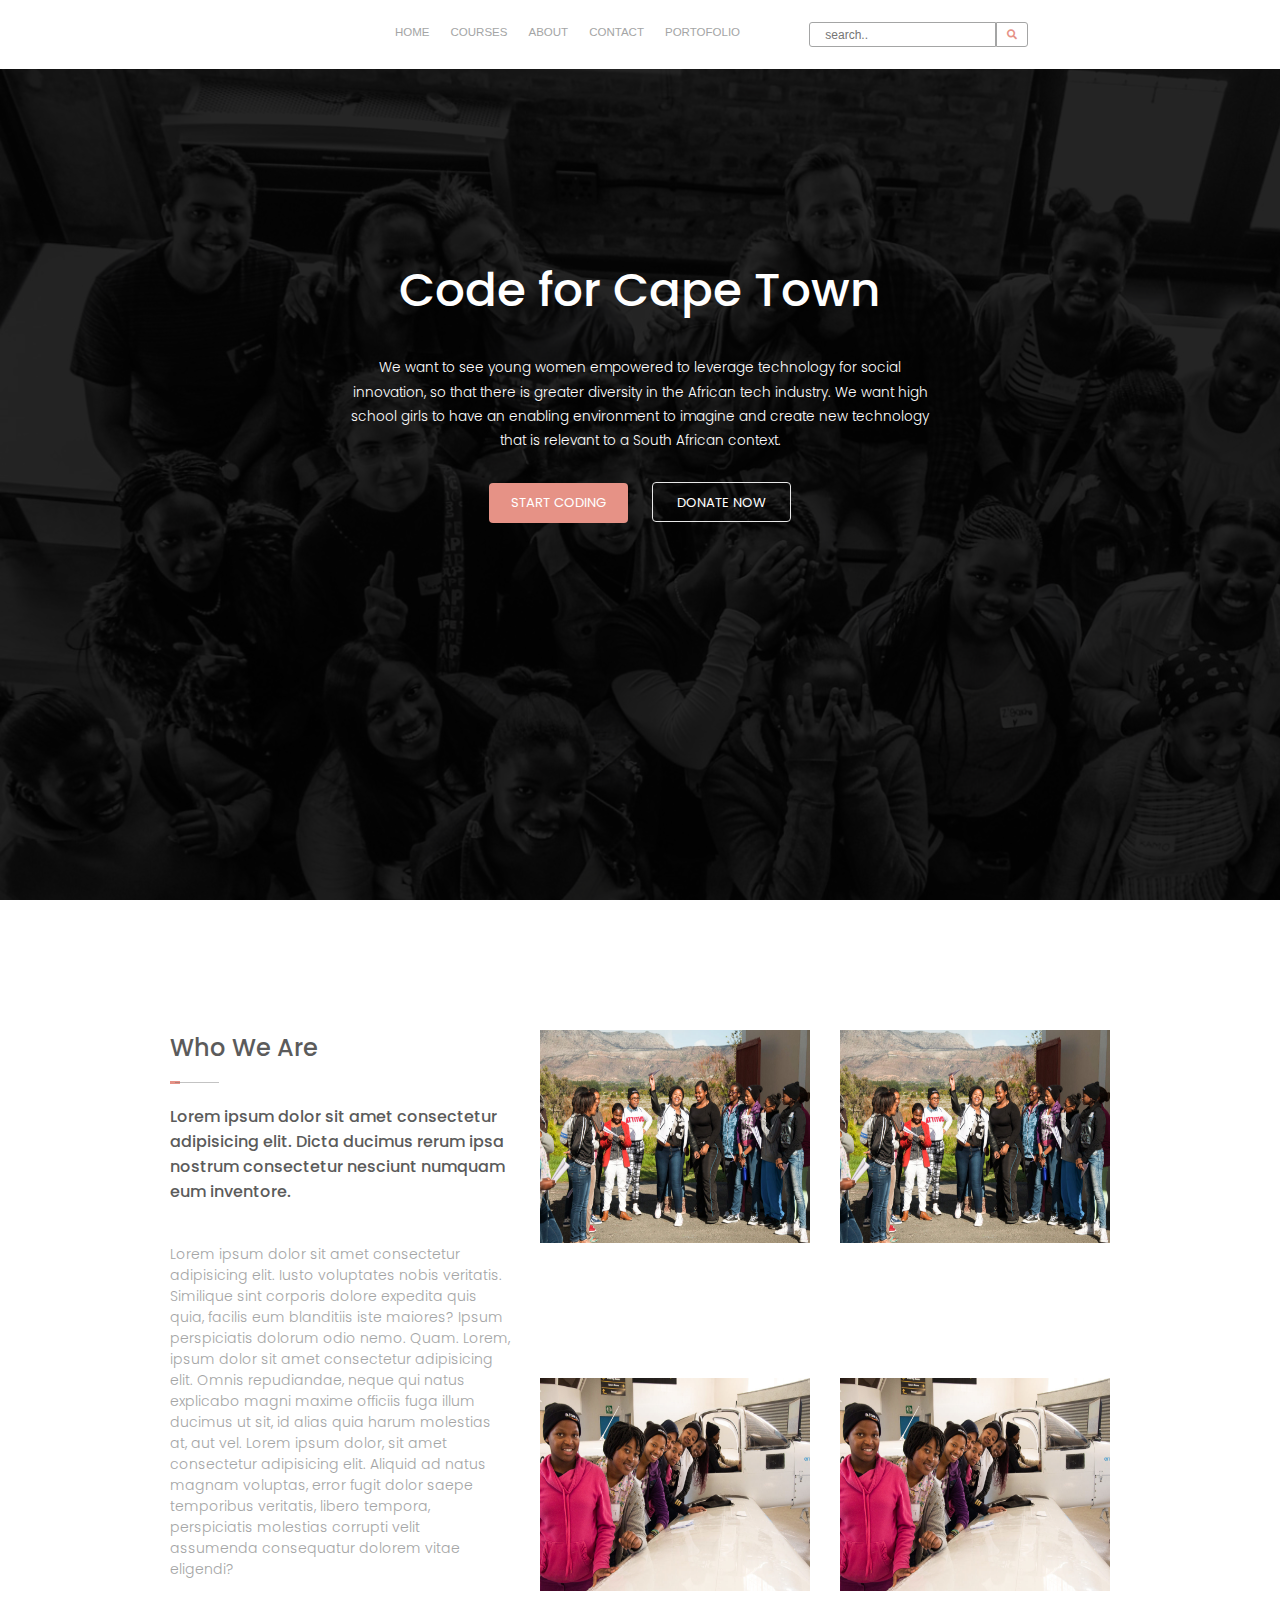
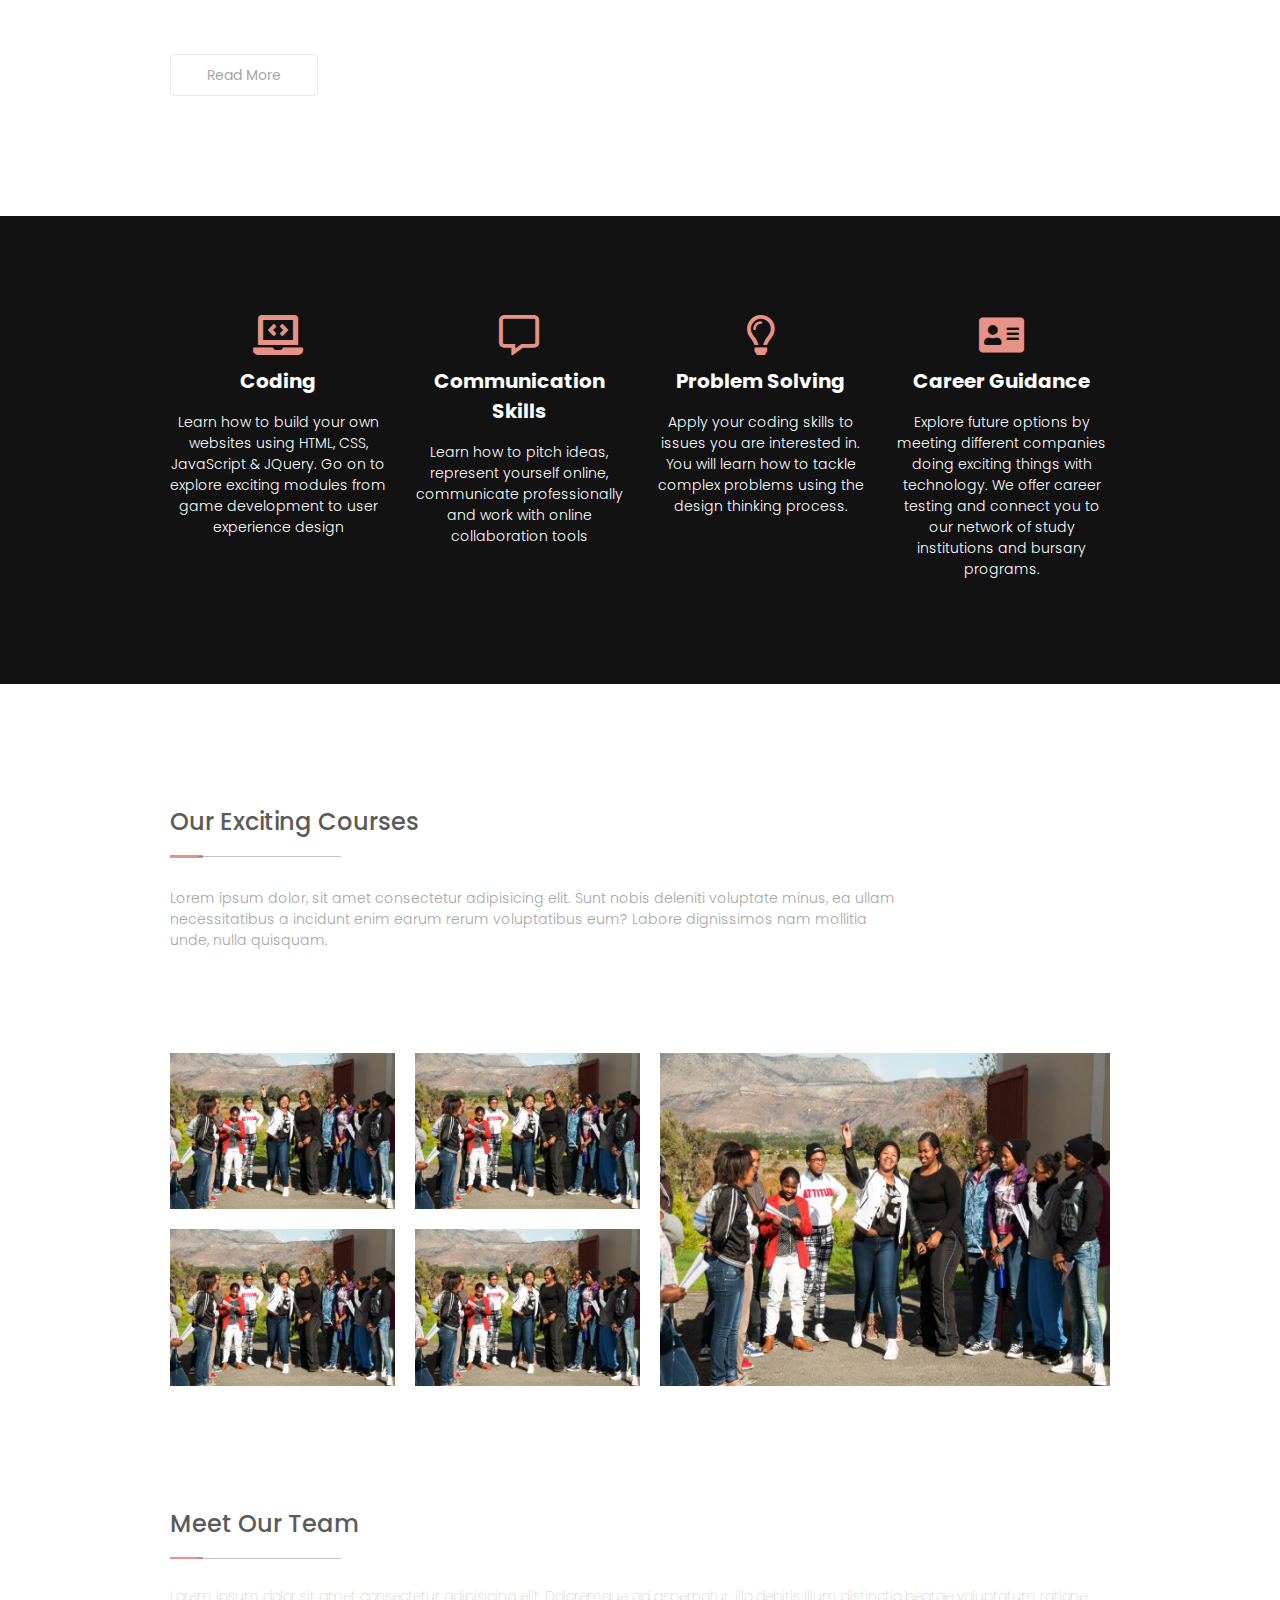
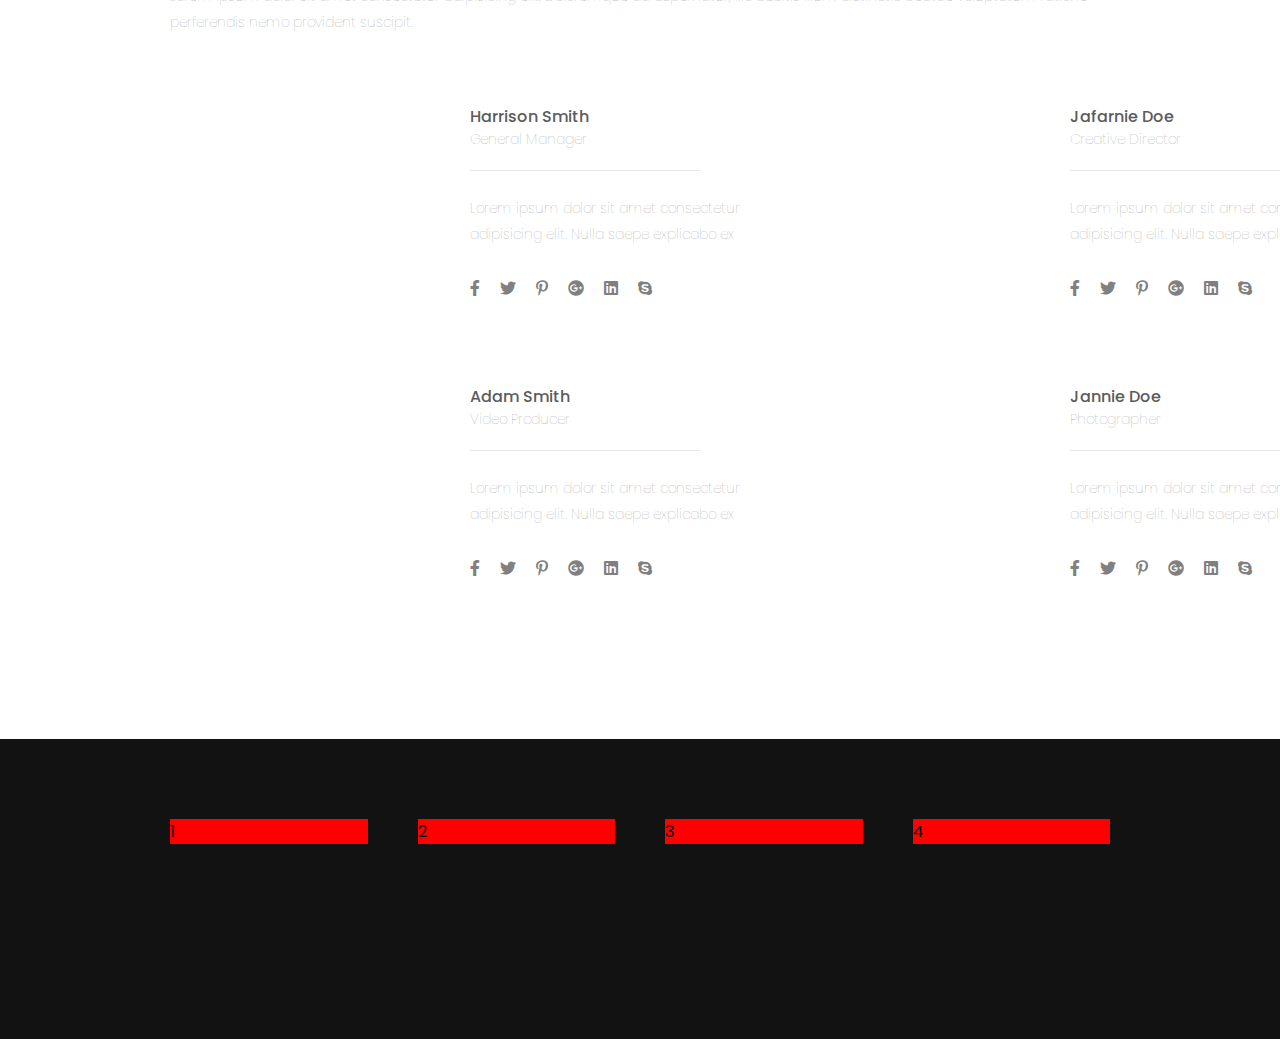
==== index.html @ bf269427 "added stats counter section" ====
<!DOCTYPE html>
<html>
<head>
    <meta charset="utf-8" />
    <meta http-equiv="X-UA-Compatible" content="IE=edge">
    <title>Code4CT | Young woman leveraging tech for social innovation.</title>
    <meta name="viewport" content="width=device-width, initial-scale=1">
    <link rel="stylesheet" type="text/css" media="screen" href="css/main.css" />
    <link href="https://fonts.googleapis.com/css?family=Poppins:300,500" rel="stylesheet">
    <link rel="stylesheet" href="https://use.fontawesome.com/releases/v5.5.0/css/all.css">
    <link href="//cdnjs.cloudflare.com/ajax/libs/jquery/2.1.3/jquery.min.js">
    <script src="js/main.js"></script>
</head>
<body>
    
    <!-- Header Container -->

    <main class="landing-page" id="home">
        
        <!-- Navigation Bar -->

        <nav>

            <img src="img/logo.jpg" alt="" class="logo">
            
            <ul>
                <button class="nav-item" onclick="window.location.href='#home'"><li>Home</li></button>
                <button class="nav-item" onclick="window.location.href='#courses'"><li>Courses</li></button>
                <button class="nav-item" onclick="window.location.href='#about'"><li>About</li></button>
				<button class="nav-item" onclick="window.location.href='#contact'"><li>Contact</li></button>
                <button class="nav-item" onclick="window.location.href='#portofolio'"><li>Portofolio</li></button>
                <div class="search-container">
                    <form action=" / ">
                    <input type="text" placeholder="search.." name="search">
                    <button type="submit"><i class="fa fa-search"></i></button>
                </form>
                </div>

            </ul>
            
        </nav>

        <!-- Back to top button -->

        <button onclick="topFunction()" id="myBtn" title="Go to top"><i class="fas fa-angle-double-up"></i></button>

        <!-- Intro Heading -->

        <div class="intro">

            <h1 class="code-4-ct">Code for Cape Town</h1>

            <p>We want to see young women empowered to leverage technology for social innovation, so that there is greater diversity in the African tech industry. We want high school girls to have an enabling environment to imagine and create new technology that is relevant to a South African context.</p>

            <button class="btn"><a href="">START CODING</a></button>
            <button class="btn revert-btn"><a href="">DONATE NOW</a></button>

        </div>

    </main>

    <!-- Who We Are section -->

    <div class="who-we-are">

        <!-- Grid container for Who We Are Content -->

        <div class="who-we-are-grid-container">

            <div class="grid-item">

                <h1 class="title-who-we-are">Who We Are</h1>

                <!-- Multi-colored line -->

                <ul class="lines">
                    <li></li>
                    <li></li>
                </ul>

                <!-- Who We Are text -->

                <h2>Lorem ipsum dolor sit amet consectetur adipisicing elit. Dicta ducimus rerum ipsa nostrum consectetur nesciunt numquam eum inventore.</h2>

                <p>Lorem ipsum dolor sit amet consectetur adipisicing elit. Iusto voluptates nobis veritatis. Similique sint corporis dolore expedita quis quia, facilis eum blanditiis iste maiores? Ipsum perspiciatis dolorum odio nemo. Quam. Lorem, ipsum dolor sit amet consectetur adipisicing elit. Omnis repudiandae, neque qui natus explicabo magni maxime officiis fuga illum ducimus ut sit, id alias quia harum molestias at, aut vel. Lorem ipsum dolor, sit amet consectetur adipisicing elit. Aliquid ad natus magnam voluptas, error fugit dolor saepe temporibus veritatis, libero tempora, perspiciatis molestias corrupti velit assumenda consequatur dolorem vitae eligendi?</p>

                <button class="btn revert-btn"><a href="">Read More</a></button>

            </div>
            <div class="grid-item image-container">

                <div class="image-item"><img src="img/codecamp-girls1.jpg" alt=""></div>
                <div class="image-item"><img src="img/codecamp-girls1.jpg" alt=""></div>
                <div class="image-item"><img src="img/codecamp-girls2.jpg" alt=""></div>
                <div class="image-item"><img src="img/codecamp-girls2.jpg" alt=""></div>

            </div>

        </div>

    </div>

    <div class="skill-icons">

        <!--Coding, Problem solving and Career Guidance Grid container -->

        <div class="skill-icons-grid-container">

            <div class="icon-item">

                <p class="icon"><i class="fas fa-laptop-code"></i></p>

                <h2>Coding</h2>

                <p>Learn how to build your own websites using HTML, CSS, JavaScript & JQuery. Go on to explore exciting modules from game development to user experience design</p>

            </div>

            <div class="icon-item">

                <p class="icon"><i class="far fa-comment-alt"></i></p>
    
                <h2>Communication Skills</h2>
        
                <p>Learn how to pitch ideas, represent yourself online, communicate professionally and work with online collaboration tools</p>
        
            </div>

            <div class="icon-item">

                <p class="icon"><i class="far fa-lightbulb"></i></p>

                <h2>Problem Solving</h2>

                <p>Apply your coding skills to issues you are interested in. You will learn how to tackle complex problems using the design thinking process.</p>

            </div>

            <div class="icon-item">

                <p class="icon"><i class="fas fa-address-card"></i></p>

                <h2>Career Guidance</h2>
    
                <p>Explore future options by meeting different companies doing exciting things with technology. We offer career testing and connect you to our network of study institutions and bursary programs.</p>
    
            </div>
            

        </div>

    </div>

    <!-- Courses Section -->

    <div class="courses-section">

        <h1 class="our-exciting-courses">Our Exciting Courses</h1>

        <!-- Multi-colored line -->

        <ul class="lines">

            <li></li>
            <li></li>

        </ul>

        <p>Lorem ipsum dolor, sit amet consectetur adipisicing elit. Sunt nobis deleniti voluptate minus, ea ullam necessitatibus a incidunt enim earum rerum voluptatibus eum? Labore dignissimos nam mollitia unde, nulla quisquam.</p>

        <!-- Grid Container for course content -->

        <div class="course-grid-container">

            <div class="course-item 1"><img src="img/codecamp-girls1.jpg" alt=""></div>
            <div class="course-item 2"><img src="img/codecamp-girls1.jpg" alt=""></div>
            <div class="course-item 3"><img src="img/codecamp-girls1.jpg" alt=""></div>
            <div class="course-item 4"><img src="img/codecamp-girls1.jpg" alt=""></div>
            <div class="course-item 5"><img src="img/codecamp-girls1.jpg" alt=""></div>

        </div>

    </div>

    <!-- Meet our Team section  -->

    <div class="meet-our-team">

        <h1 class="team-title">Meet Our Team</h1>

        <!-- Multi-colored line -->

        <ul class="lines">

            <li></li>
            <li></li>
    
        </ul>

        <p>Lorem ipsum dolor sit amet consectetur adipisicing elit. Doloremque ad aspernatur, illo debitis illum distinctio beatae voluptatum ratione perferendis nemo provident suscipit.</p>

        <!-- Grid Container for Team -->

        <div class="team-grid-container">

            <div class="grid-item-team member"></div>

            <div class="grid-item-team">

                <h2 class="team-name">Harrison Smith</h2>
                <h3 class="team-position">General Manager</h3>

                <p>Lorem ipsum dolor sit amet consectetur adipisicing elit. Nulla saepe explicabo ex </p>

                <div class="team-social-icons">

                    <a href=""><i class="fab fa-facebook-f"></i></a>
                    <a href=""><i class="fab fa-twitter"></i></a>
                    <a href=""><i class="fab fa-pinterest-p"></i> </a>
                    <a href=""><i class="fab fa-google-plus"></i></a>
                    <a href=""><i class="fab fa-linkedin"></i></a>
                    <a href=""><i class="fab fa-skype"></i></a>
                        
                </div>
                
            </div>

            <div class="grid-item-team member"></div>

            <div class="grid-item-team">

                <h2 class="team-name">Jafarnie Doe</h2>
                <h3 class="team-position">Creative Director</h3>

                <p>Lorem ipsum dolor sit amet consectetur adipisicing elit. Nulla saepe explicabo ex </p>

                <div class="team-social-icons">

                    <a href=""><i class="fab fa-facebook-f"></i></a>
                    <a href=""><i class="fab fa-twitter"></i></a>
                    <a href=""><i class="fab fa-pinterest-p"></i> </a>
                    <a href=""><i class="fab fa-google-plus"></i></a>
                    <a href=""><i class="fab fa-linkedin"></i></a>
                    <a href=""><i class="fab fa-skype"></i></a>
                        
                </div>
                
            </div>

            <div class="grid-item-team member"></div>

            <div class="grid-item-team">

                <h2 class="team-name">Adam Smith</h2>
                <h3 class="team-position">Video Producer</h3>

                <p>Lorem ipsum dolor sit amet consectetur adipisicing elit. Nulla saepe explicabo ex  </p>

                <div class="team-social-icons">

                    <a href=""><i class="fab fa-facebook-f"></i></a>
                    <a href=""><i class="fab fa-twitter"></i></a>
                    <a href=""><i class="fab fa-pinterest-p"></i> </a>
                    <a href=""><i class="fab fa-google-plus"></i></a>
                    <a href=""><i class="fab fa-linkedin"></i></a>
                    <a href=""><i class="fab fa-skype"></i></a>
                        
                </div>
                
            </div>

            <div class="grid-item-team member"></div>

            <div class="grid-item-team">

                <h2 class="team-name">Jannie Doe</h2>
                <h3 class="team-position">Photographer</h3>

                <p>Lorem ipsum dolor sit amet consectetur adipisicing elit. Nulla saepe explicabo ex  </p>

                <div class="team-social-icons">

                    <a href=""><i class="fab fa-facebook-f"></i></a>
                    <a href=""><i class="fab fa-twitter"></i></a>
                    <a href=""><i class="fab fa-pinterest-p"></i> </a>
                    <a href=""><i class="fab fa-google-plus"></i></a>
                    <a href=""><i class="fab fa-linkedin"></i></a>
                    <a href=""><i class="fab fa-skype"></i></a>
                        
                </div>
                
            </div>
            
        </div>

    </div>

    <!-- Counter Section -->

    <div class="counter-section">

        <div class="stat-grid-container">

            <div class="stat-counter-item">1</div>
            <div class="stat-counter-item">2</div>
            <div class="stat-counter-item">3</div>
            <div class="stat-counter-item">4</div>

        </div>
        
    </div>
    
</body>
</html>
---- css/main.css ----
/******** Descriptive Color Variables ********/
/******** Descriptive Color Variables ********/
html {
  scroll-behavior: smooth;
  margin: 0; }

body {
  background-color: #FFFFFF;
  margin: 0;
  font-family: 'Poppins', sans-serif; }

* {
  box-sizing: border-box; }

/********* Landing Page *********/
.landing-page {
  height: 100vh;
  background-image: url(../img/homepage.jpg);
  background-size: cover;
  background-repeat: no-repeat;
  background-position-y: 55px;
  background-color: #252525;
  background-blend-mode: multiply; }

h1 {
  color: #5B5B5B;
  margin-top: 0;
  font-size: 1.5em;
  font-weight: 500; }

p {
  color: #FFFFFF;
  font-weight: 300; }

/******** Descriptive Color Variables ********/
h2 {
  color: #5B5B5B;
  margin-top: 0;
  font-size: 20px; }

/******** Navigation Bar *********/
nav {
  letter-spacing: 2px;
  font-size: 0.750em;
  position: fixed;
  top: 0;
  z-index: 1;
  width: 100%;
  padding: 0.5rem 0;
  background-color: #FFFFFF;
  text-align: center; }
  nav ul {
    width: 72%;
    padding: 0;
    margin: 0;
    margin-right: 155px;
    display: inline-block;
    list-style: none;
    transition: all 300ms ease-in-out; }
  nav .nav-item {
    color: #A4A5A5;
    font-size: 1.2em;
    background-color: #eeeeee00;
    border: none;
    border-radius: 10px;
    padding: 15px 8px; }
    nav .nav-item:hover {
      color: #E69286; }
  nav li {
    text-transform: uppercase;
    width: auto;
    font-size: 0.8em;
    display: inline-block;
    transition: all 300ms ease-in-out; }
  nav .search-container {
    float: right;
    height: 30px;
    margin-left: -280px; }
    nav .search-container button {
      float: right;
      padding: 0px 10px;
      margin: 14px auto;
      height: 25px;
      background: #ddd;
      font-size: 10px;
      border: none;
      cursor: pointer;
      background-color: #FFFFFF;
      color: #E69286;
      border: 1px solid #A4A5A5;
      border-bottom-right-radius: 3px;
      border-top-right-radius: 3px; }
    nav .search-container input {
      padding: 6px 15px;
      margin: 14px auto;
      height: 25px;
      font-size: 12px;
      border: none;
      border: 1px solid #A4A5A5;
      border-bottom-left-radius: 3px;
      border-top-left-radius: 3px;
      background-color: #FFFFFF; }
  nav .logo {
    vertical-align: middle;
    float: left;
    height: 53px;
    padding-left: 10px; }

/******** Buttons ********/
.btn {
  width: 10.6em;
  height: 3em;
  font-size: 0.875em;
  padding: 10px 10px;
  background-color: #E69286;
  border: none;
  border-radius: 4px;
  transition: all 300ms ease-in-out;
  font-family: 'Poppins', sans-serif; }
  .btn:hover {
    padding: 10px 50px 10px 15px;
    width: 200px; }
  .btn:hover:after {
    content: "\00bb";
    color: #FFFFFF;
    padding-left: 10px;
    transition: 0.5s; }
  .btn a {
    text-decoration: none;
    color: #FFFFFF; }
  .btn .arrow-right {
    font-size: 15px;
    padding-left: 15px;
    display: none; }
    .btn .arrow-right:hover {
      display: block; }

.revert-btn {
  border: 1px solid #E8E8E8;
  background-color: transparent; }

#myBtn {
  display: none;
  position: fixed;
  bottom: 20px;
  right: 30px;
  z-index: 99;
  font-size: 18px;
  border: none;
  outline: none;
  background-color: #E69286;
  color: white;
  cursor: pointer;
  padding: 10px;
  border-radius: 4px; }
  #myBtn #myBtn:hover {
    background-color: #555; }
  #myBtn .fa-angle-double-up {
    color: #FFFFFF;
    padding: 10px; }

/**** line styles ****/
.lines {
  list-style: none;
  width: 55%;
  font-size: 0;
  margin: 0 0 0 -35px; }
  .lines li {
    display: inline-block;
    width: 7%;
    height: 2.5px;
    margin-left: -5px; }
  .lines li:nth-child(1) {
    background: #E69286; }
  .lines li:nth-child(2) {
    background: rgba(91, 91, 91, 0.363);
    height: 1px;
    margin-bottom: 0.6px;
    width: 30%; }

/******** Descriptive Color Variables ********/
/********* Intro *************/
.intro {
  text-align: center;
  padding: 17em 23em;
  font-size: 15px; }
  .intro .code-4-ct {
    color: #FFFFFF;
    font-size: 3.125em; }
  .intro p {
    font-size: 0.906em;
    line-height: 1.79; }
  .intro button {
    align-content: center;
    margin: 15px 0 0 0; }
  .intro .revert-btn {
    margin-left: 20px; }

/***** Who We are Section *****/
.who-we-are {
  height: auto;
  padding: 120px 170px; }
  .who-we-are .who-we-are-grid-container {
    display: grid;
    grid-template-columns: auto auto;
    grid-gap: 30px;
    margin-top: 10px; }
  .who-we-are .grid-item h2 {
    font-size: 1em;
    font-weight: 500;
    margin: 20px 0 40px 0; }
  .who-we-are .grid-item p {
    color: #A4A5A5;
    font-size: 0.875em; }
  .who-we-are .grid-item .btn {
    margin-top: 60px;
    color: #5B5B5B; }
    .who-we-are .grid-item .btn a {
      color: #A4A5A5; }
  .who-we-are .grid-item .revert-btn {
    border: 1px solid #E8E8E8; }
    .who-we-are .grid-item .revert-btn:hover:after {
      content: "\00bb";
      color: #A4A5A5;
      padding-left: 30px;
      transition: 0.5s; }
  .who-we-are .title-who-we-are {
    color: #5B5B5B;
    margin-top: 0;
    font-size: 1.5em; }
  .who-we-are .image-container {
    display: grid;
    grid-template-columns: 1.5fr 1.5fr;
    grid-gap: 30px; }
    .who-we-are .image-container .image-item {
      width: 16.875em;
      height: 13.313em; }
    .who-we-are .image-container img {
      width: 100%;
      height: 100%; }

/******** Coding, Problem solving and Career Guidance styling *******/
.skill-icons {
  height: auto;
  background-color: #121212; }
  .skill-icons .skill-icons-grid-container {
    padding: 90px 170px;
    display: grid;
    grid-gap: 25px;
    grid-template-columns: 1fr 1fr 1fr 1fr; }
    .skill-icons .skill-icons-grid-container .icon-item {
      text-align: center; }
      .skill-icons .skill-icons-grid-container .icon-item h2 {
        color: #FFFFFF;
        font-size: 1.25em; }
      .skill-icons .skill-icons-grid-container .icon-item .icon {
        margin: 0;
        font-size: 2.5em;
        color: #E69286; }
      .skill-icons .skill-icons-grid-container .icon-item p {
        font-size: 0.875em;
        font-weight: 300; }

/******** Courses Section *******/
.courses-section {
  height: auto;
  padding: 120px 170px;
  /**** Grid Container for Course content styling ****/ }
  .courses-section p {
    color: #A4A5A5;
    margin: 30px 210px 102px 0;
    font-size: 0.875em; }
  .courses-section .our-exciting-courses {
    color: #5B5B5B;
    margin-top: 0; }
  .courses-section .course-grid-container {
    display: grid;
    grid-template-columns: 1fr 1fr 2fr;
    grid-gap: 20px; }
    .courses-section .course-grid-container .course-item {
      width: 100%;
      height: 100%; }
      .courses-section .course-grid-container .course-item:nth-child(3) {
        grid-column: 3 / 4;
        grid-row: 1 / 3; }
      .courses-section .course-grid-container .course-item img {
        width: 100%;
        height: 100%; }

/******** Meet Our Team Section *******/
.meet-our-team {
  margin: 0 170px 120px 170px; }
  .meet-our-team p {
    padding: 10px 0 0 0;
    color: #A4A5A5;
    font-weight: 100;
    font-size: 0.875em;
    line-height: 1.86; }
  .meet-our-team .team-grid-container {
    padding: 40px 0 0 0;
    display: grid;
    grid-template-columns: 1fr 1fr 1fr 1fr;
    grid-gap: 30px; }
    .meet-our-team .team-grid-container .grid-item-team {
      padding: 15px 0 0 0;
      width: 270px;
      height: 250px; }
      .meet-our-team .team-grid-container .grid-item-team .team-name {
        margin: 0;
        font-weight: 500;
        font-size: 1em; }
      .meet-our-team .team-grid-container .grid-item-team .team-position {
        margin: 0 40px 0 0;
        color: #A4A5A5;
        font-weight: 100;
        font-size: 0.875em;
        padding: 0 0 20px 0;
        border-bottom: 1px solid #E8E8E8; }
      .meet-our-team .team-grid-container .grid-item-team .team-social-icons {
        padding: 15px 0 0 0; }
        .meet-our-team .team-grid-container .grid-item-team .team-social-icons a {
          text-decoration: none;
          color: grey;
          font-size: 16px;
          padding: 0 16px 0 0;
          transition: all 300ms ease-in-out; }
          .meet-our-team .team-grid-container .grid-item-team .team-social-icons a:hover {
            color: #E69286; }
    .meet-our-team .team-grid-container .member {
      background-image: url(../img/person1.jpg);
      background-size: cover; }

/******** Counter Section *******/
.counter-section {
  background-color: #121212;
  width: 100%;
  height: 300px; }
  .counter-section .stat-grid-container {
    display: grid;
    grid-template-columns: 1fr 1fr 1fr 1fr;
    grid-gap: 50px;
    padding: 80px 170px; }
    .counter-section .stat-grid-container .stat-counter-item {
      background: red; }

/*# sourceMappingURL=main.css.map */
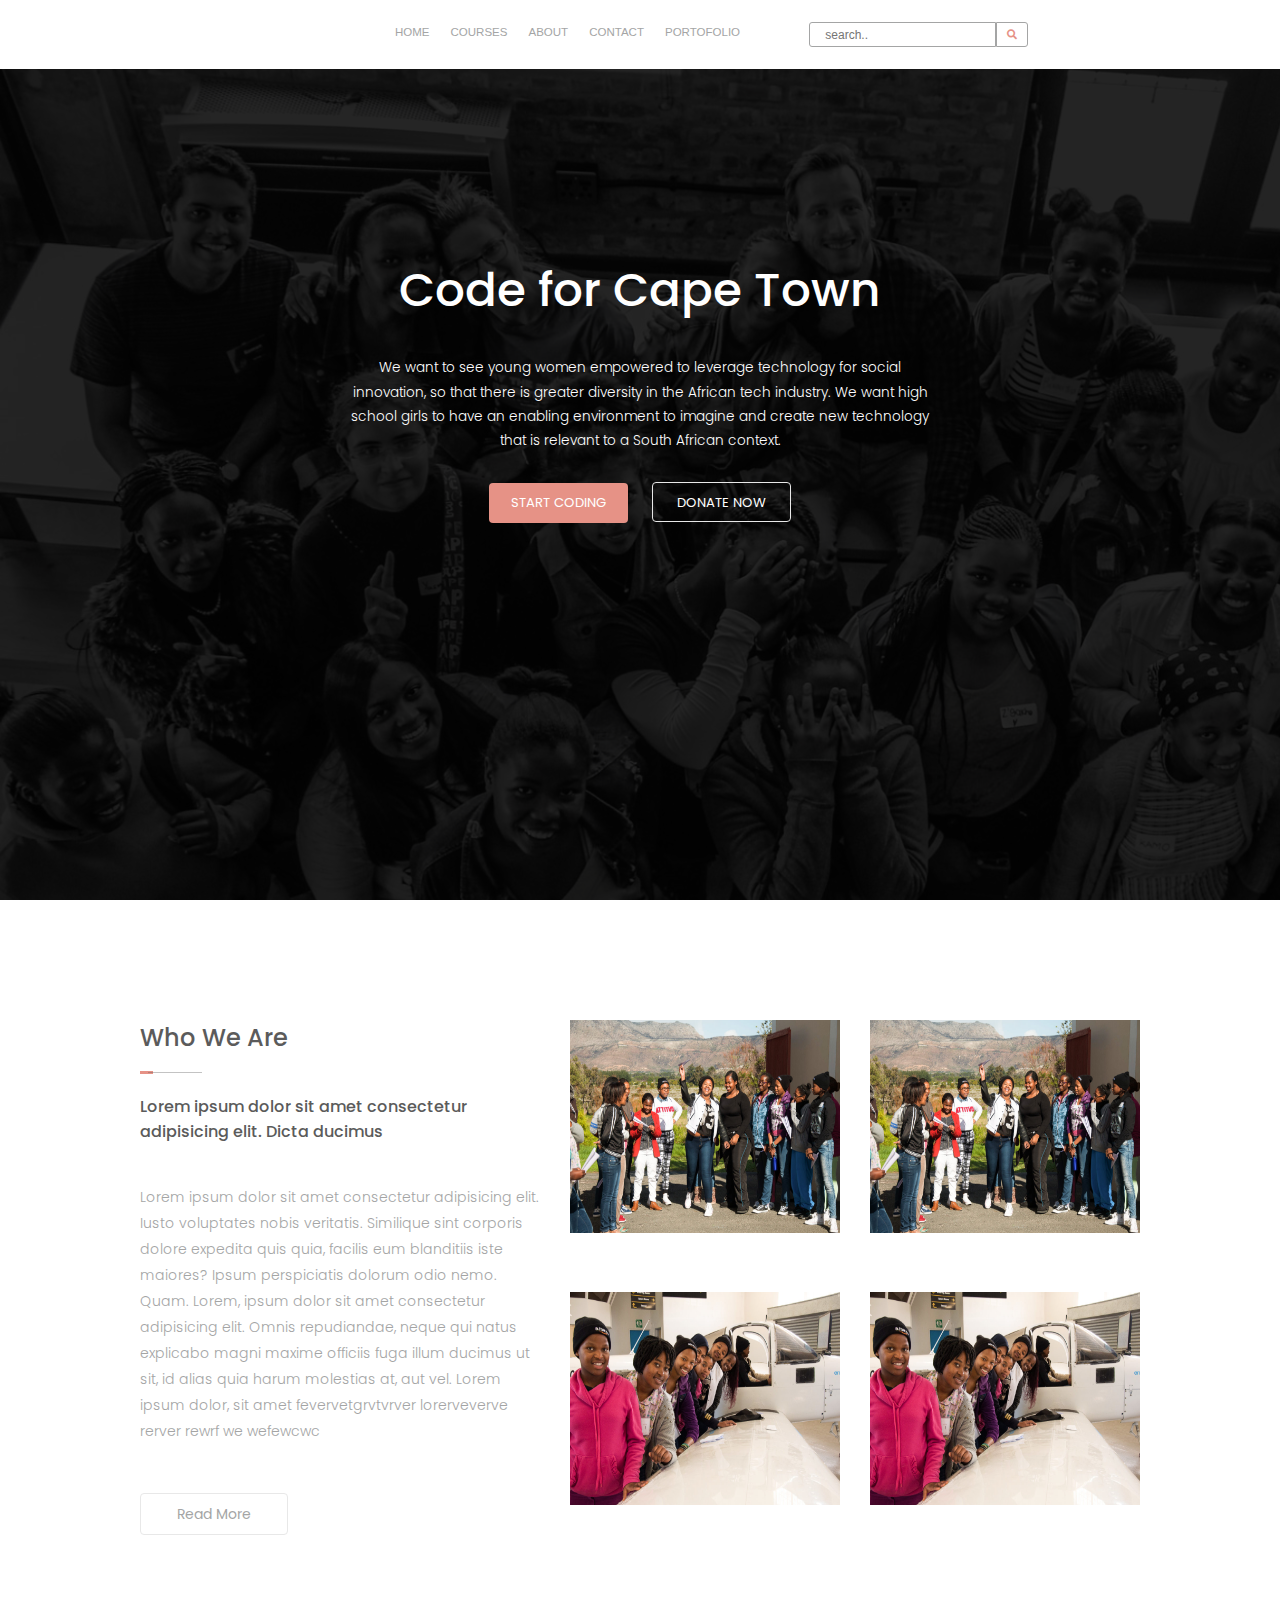
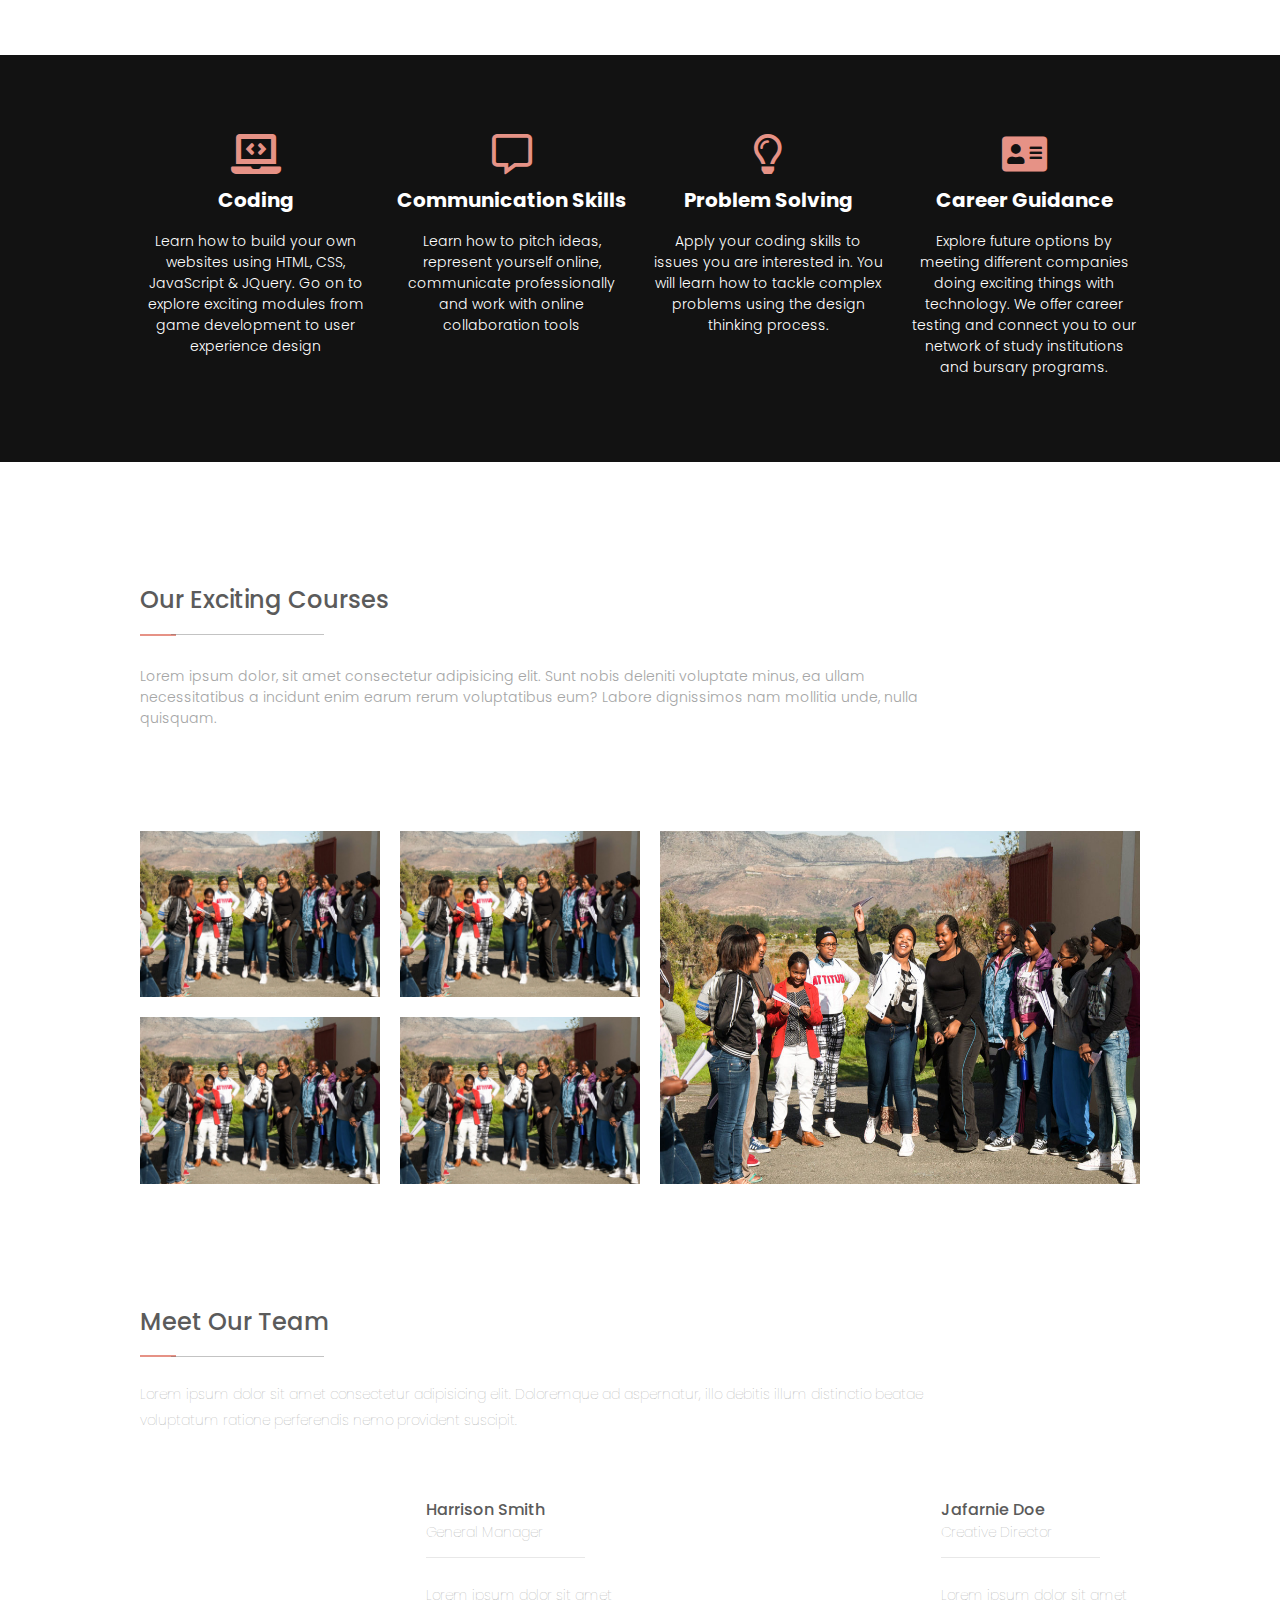
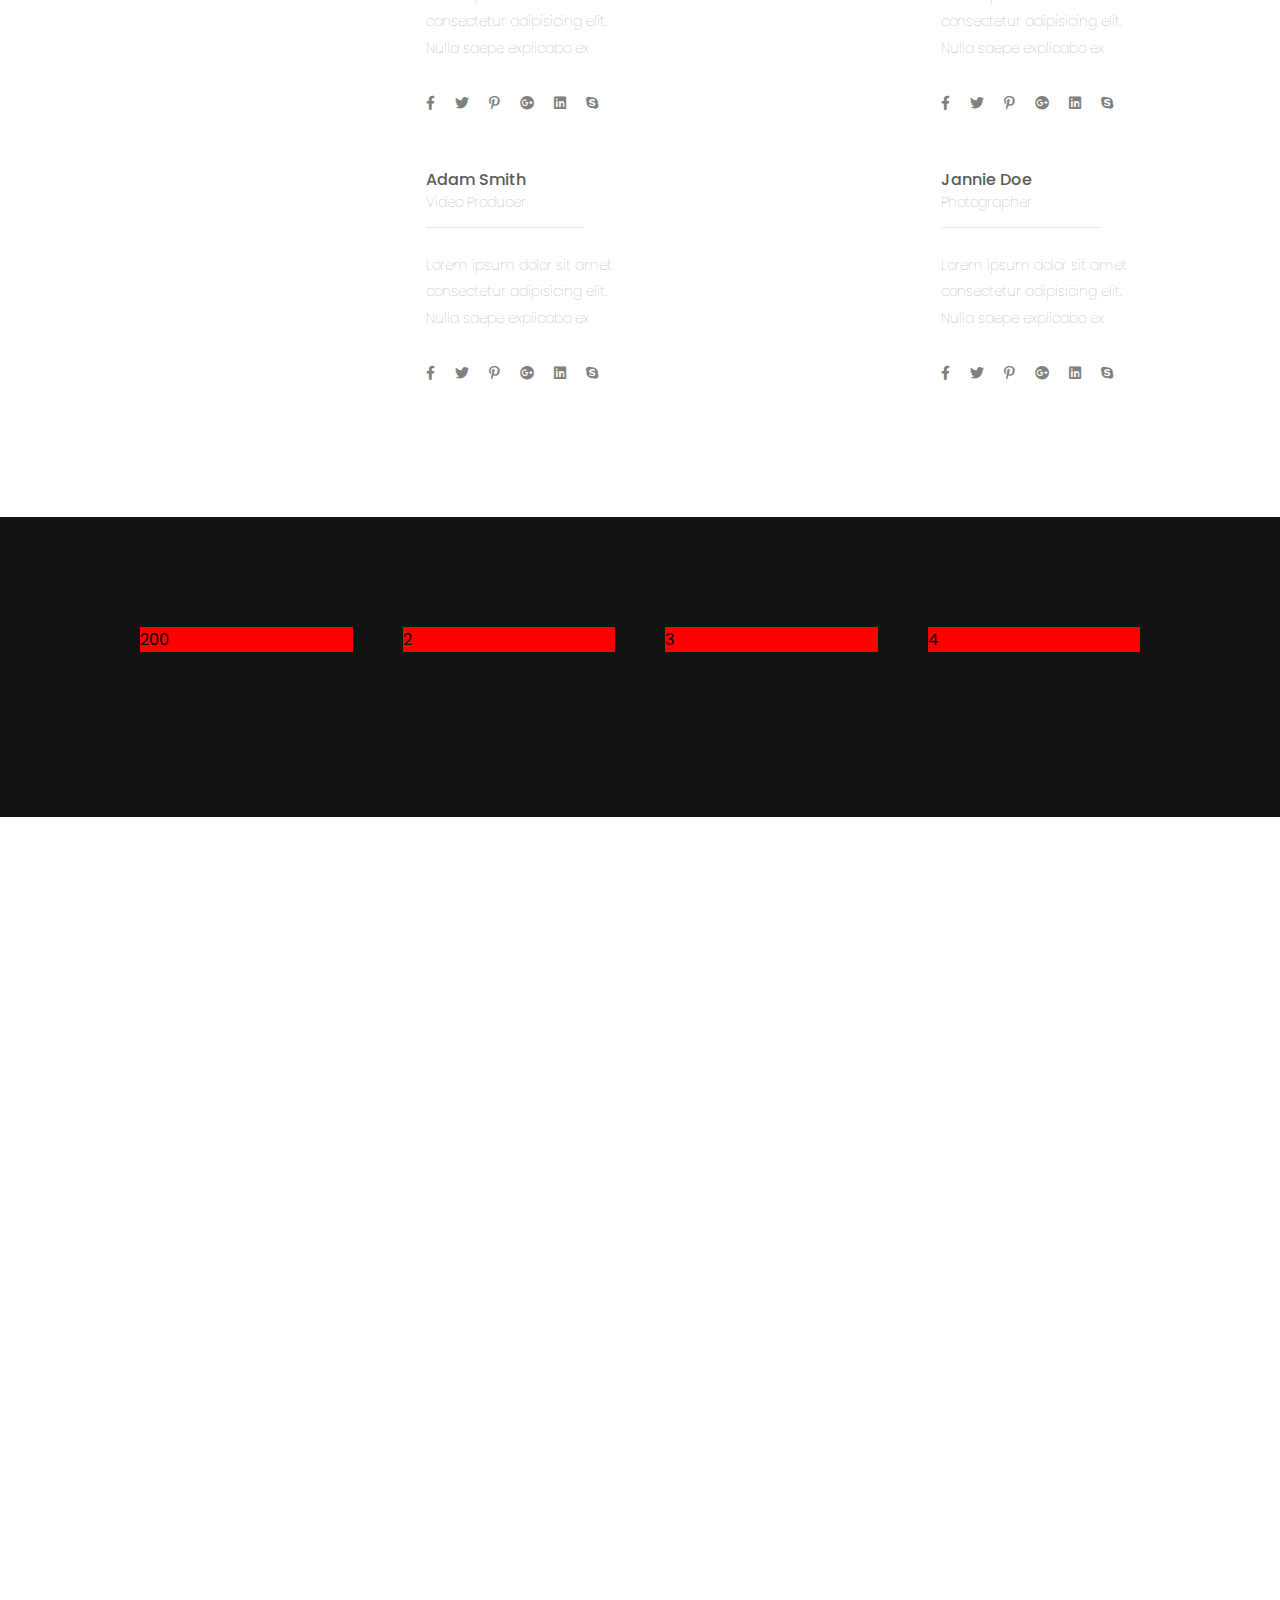
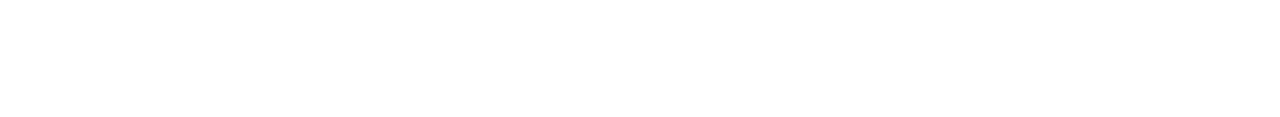
==== commit a77244d2: "adjusted buttons" ====
--- a/index.html
+++ b/index.html
@@ -8,8 +8,7 @@
     <link rel="stylesheet" type="text/css" media="screen" href="css/main.css" />
     <link href="https://fonts.googleapis.com/css?family=Poppins:300,500" rel="stylesheet">
     <link rel="stylesheet" href="https://use.fontawesome.com/releases/v5.5.0/css/all.css">
-    <link href="//cdnjs.cloudflare.com/ajax/libs/jquery/2.1.3/jquery.min.js">
-    <script src="js/main.js"></script>
+    <script src="https://cdnjs.cloudflare.com/ajax/libs/jquery/2.1.3/jquery.min.js"></script>
 </head>
 <body>
     
@@ -80,9 +79,9 @@
 
                 <!-- Who We Are text -->
 
-                <h2>Lorem ipsum dolor sit amet consectetur adipisicing elit. Dicta ducimus rerum ipsa nostrum consectetur nesciunt numquam eum inventore.</h2>
-
-                <p>Lorem ipsum dolor sit amet consectetur adipisicing elit. Iusto voluptates nobis veritatis. Similique sint corporis dolore expedita quis quia, facilis eum blanditiis iste maiores? Ipsum perspiciatis dolorum odio nemo. Quam. Lorem, ipsum dolor sit amet consectetur adipisicing elit. Omnis repudiandae, neque qui natus explicabo magni maxime officiis fuga illum ducimus ut sit, id alias quia harum molestias at, aut vel. Lorem ipsum dolor, sit amet consectetur adipisicing elit. Aliquid ad natus magnam voluptas, error fugit dolor saepe temporibus veritatis, libero tempora, perspiciatis molestias corrupti velit assumenda consequatur dolorem vitae eligendi?</p>
+                <h2>Lorem ipsum dolor sit amet consectetur adipisicing elit. Dicta ducimus </h2>
+
+                <p>Lorem ipsum dolor sit amet consectetur adipisicing elit. Iusto voluptates nobis veritatis. Similique sint corporis dolore expedita quis quia, facilis eum blanditiis iste maiores? Ipsum perspiciatis dolorum odio nemo. Quam. Lorem, ipsum dolor sit amet consectetur adipisicing elit. Omnis repudiandae, neque qui natus explicabo magni maxime officiis fuga illum ducimus ut sit, id alias quia harum molestias at, aut vel. Lorem ipsum dolor, sit amet fevervetgrvtvrver lorerveverve rerver rewrf we wefewcwc</p>
 
                 <button class="btn revert-btn"><a href="">Read More</a></button>
 
@@ -197,7 +196,7 @@
     
         </ul>
 
-        <p>Lorem ipsum dolor sit amet consectetur adipisicing elit. Doloremque ad aspernatur, illo debitis illum distinctio beatae voluptatum ratione perferendis nemo provident suscipit.</p>
+        <p class="text">Lorem ipsum dolor sit amet consectetur adipisicing elit. Doloremque ad aspernatur, illo debitis illum distinctio beatae voluptatum ratione perferendis nemo provident suscipit.</p>
 
         <!-- Grid Container for Team -->
 
@@ -205,7 +204,7 @@
 
             <div class="grid-item-team member"></div>
 
-            <div class="grid-item-team">
+            <div class="grid-item-team bio">
 
                 <h2 class="team-name">Harrison Smith</h2>
                 <h3 class="team-position">General Manager</h3>
@@ -227,7 +226,7 @@
 
             <div class="grid-item-team member"></div>
 
-            <div class="grid-item-team">
+            <div class="grid-item-team bio">
 
                 <h2 class="team-name">Jafarnie Doe</h2>
                 <h3 class="team-position">Creative Director</h3>
@@ -249,7 +248,7 @@
 
             <div class="grid-item-team member"></div>
 
-            <div class="grid-item-team">
+            <div class="grid-item-team bio">
 
                 <h2 class="team-name">Adam Smith</h2>
                 <h3 class="team-position">Video Producer</h3>
@@ -271,7 +270,7 @@
 
             <div class="grid-item-team member"></div>
 
-            <div class="grid-item-team">
+            <div class="grid-item-team bio">
 
                 <h2 class="team-name">Jannie Doe</h2>
                 <h3 class="team-position">Photographer</h3>
@@ -297,11 +296,15 @@
 
     <!-- Counter Section -->
 
-    <div class="counter-section">
+    <div class="counter-section" id="counter">
 
         <div class="stat-grid-container">
 
-            <div class="stat-counter-item">1</div>
+            <div class="stat-counter-item">
+
+                <span class="count" data-count="2000">200</span>
+
+            </div>
             <div class="stat-counter-item">2</div>
             <div class="stat-counter-item">3</div>
             <div class="stat-counter-item">4</div>
@@ -309,6 +312,10 @@
         </div>
         
     </div>
+
+    <div class="section"></div>
+
+    <script src="js/main.js"></script>
     
 </body>
 </html>--- a/css/main.css
+++ b/css/main.css
@@ -199,30 +199,29 @@
 /***** Who We are Section *****/
 .who-we-are {
   height: auto;
-  padding: 120px 170px; }
+  padding: 120px 140px; }
   .who-we-are .who-we-are-grid-container {
     display: grid;
     grid-template-columns: auto auto;
-    grid-gap: 30px;
-    margin-top: 10px; }
+    grid-gap: 30px; }
   .who-we-are .grid-item h2 {
     font-size: 1em;
     font-weight: 500;
     margin: 20px 0 40px 0; }
   .who-we-are .grid-item p {
     color: #A4A5A5;
-    font-size: 0.875em; }
+    font-size: 0.875em;
+    line-height: 1.86; }
   .who-we-are .grid-item .btn {
-    margin-top: 60px;
     color: #5B5B5B; }
     .who-we-are .grid-item .btn a {
       color: #A4A5A5; }
   .who-we-are .grid-item .revert-btn {
-    border: 1px solid #E8E8E8; }
+    border: 1px solid #E8E8E8;
+    margin: 35px 0 0 0; }
     .who-we-are .grid-item .revert-btn:hover:after {
       content: "\00bb";
       color: #A4A5A5;
-      padding-left: 30px;
       transition: 0.5s; }
   .who-we-are .title-who-we-are {
     color: #5B5B5B;
@@ -236,15 +235,15 @@
       width: 16.875em;
       height: 13.313em; }
     .who-we-are .image-container img {
-      width: 100%;
-      height: 100%; }
+      width: 16.875em;
+      height: 13.313em; }
 
 /******** Coding, Problem solving and Career Guidance styling *******/
 .skill-icons {
   height: auto;
   background-color: #121212; }
   .skill-icons .skill-icons-grid-container {
-    padding: 90px 170px;
+    padding: 70px 140px;
     display: grid;
     grid-gap: 25px;
     grid-template-columns: 1fr 1fr 1fr 1fr; }
@@ -264,7 +263,7 @@
 /******** Courses Section *******/
 .courses-section {
   height: auto;
-  padding: 120px 170px;
+  padding: 120px 140px;
   /**** Grid Container for Course content styling ****/ }
   .courses-section p {
     color: #A4A5A5;
@@ -289,7 +288,9 @@
 
 /******** Meet Our Team Section *******/
 .meet-our-team {
-  margin: 0 170px 120px 170px; }
+  margin: 0 140px 120px 140px; }
+  .meet-our-team .text {
+    padding: 10px 10em 0 0; }
   .meet-our-team p {
     padding: 10px 0 0 0;
     color: #A4A5A5;
@@ -301,34 +302,34 @@
     display: grid;
     grid-template-columns: 1fr 1fr 1fr 1fr;
     grid-gap: 30px; }
-    .meet-our-team .team-grid-container .grid-item-team {
-      padding: 15px 0 0 0;
-      width: 270px;
-      height: 250px; }
-      .meet-our-team .team-grid-container .grid-item-team .team-name {
-        margin: 0;
-        font-weight: 500;
-        font-size: 1em; }
-      .meet-our-team .team-grid-container .grid-item-team .team-position {
-        margin: 0 40px 0 0;
-        color: #A4A5A5;
-        font-weight: 100;
+    .meet-our-team .team-grid-container .grid-item-team .team-name {
+      margin: 0;
+      font-weight: 500;
+      font-size: 1em; }
+    .meet-our-team .team-grid-container .grid-item-team .team-position {
+      margin: 0 40px 0 0;
+      color: #A4A5A5;
+      font-weight: 100;
+      font-size: 0.875em;
+      padding: 0 0 1em 0;
+      border-bottom: 1px solid #E8E8E8; }
+    .meet-our-team .team-grid-container .grid-item-team .team-social-icons {
+      padding: 15px 0 0 0; }
+      .meet-our-team .team-grid-container .grid-item-team .team-social-icons a {
+        text-decoration: none;
+        color: grey;
         font-size: 0.875em;
-        padding: 0 0 20px 0;
-        border-bottom: 1px solid #E8E8E8; }
-      .meet-our-team .team-grid-container .grid-item-team .team-social-icons {
-        padding: 15px 0 0 0; }
-        .meet-our-team .team-grid-container .grid-item-team .team-social-icons a {
-          text-decoration: none;
-          color: grey;
-          font-size: 16px;
-          padding: 0 16px 0 0;
-          transition: all 300ms ease-in-out; }
-          .meet-our-team .team-grid-container .grid-item-team .team-social-icons a:hover {
-            color: #E69286; }
+        padding: 0 16px 0 0;
+        transition: all 300ms ease-in-out; }
+        .meet-our-team .team-grid-container .grid-item-team .team-social-icons a:hover {
+          color: #E69286; }
     .meet-our-team .team-grid-container .member {
       background-image: url(../img/person1.jpg);
-      background-size: cover; }
+      background-size: cover;
+      width: 16em;
+      height: 15em; }
+    .meet-our-team .team-grid-container .bio {
+      padding: 10px 0 0 0; }
 
 /******** Counter Section *******/
 .counter-section {
@@ -339,8 +340,11 @@
     display: grid;
     grid-template-columns: 1fr 1fr 1fr 1fr;
     grid-gap: 50px;
-    padding: 80px 170px; }
+    padding: 110px 140px; }
     .counter-section .stat-grid-container .stat-counter-item {
       background: red; }
 
+.section {
+  height: 100vh; }
+
 /*# sourceMappingURL=main.css.map */
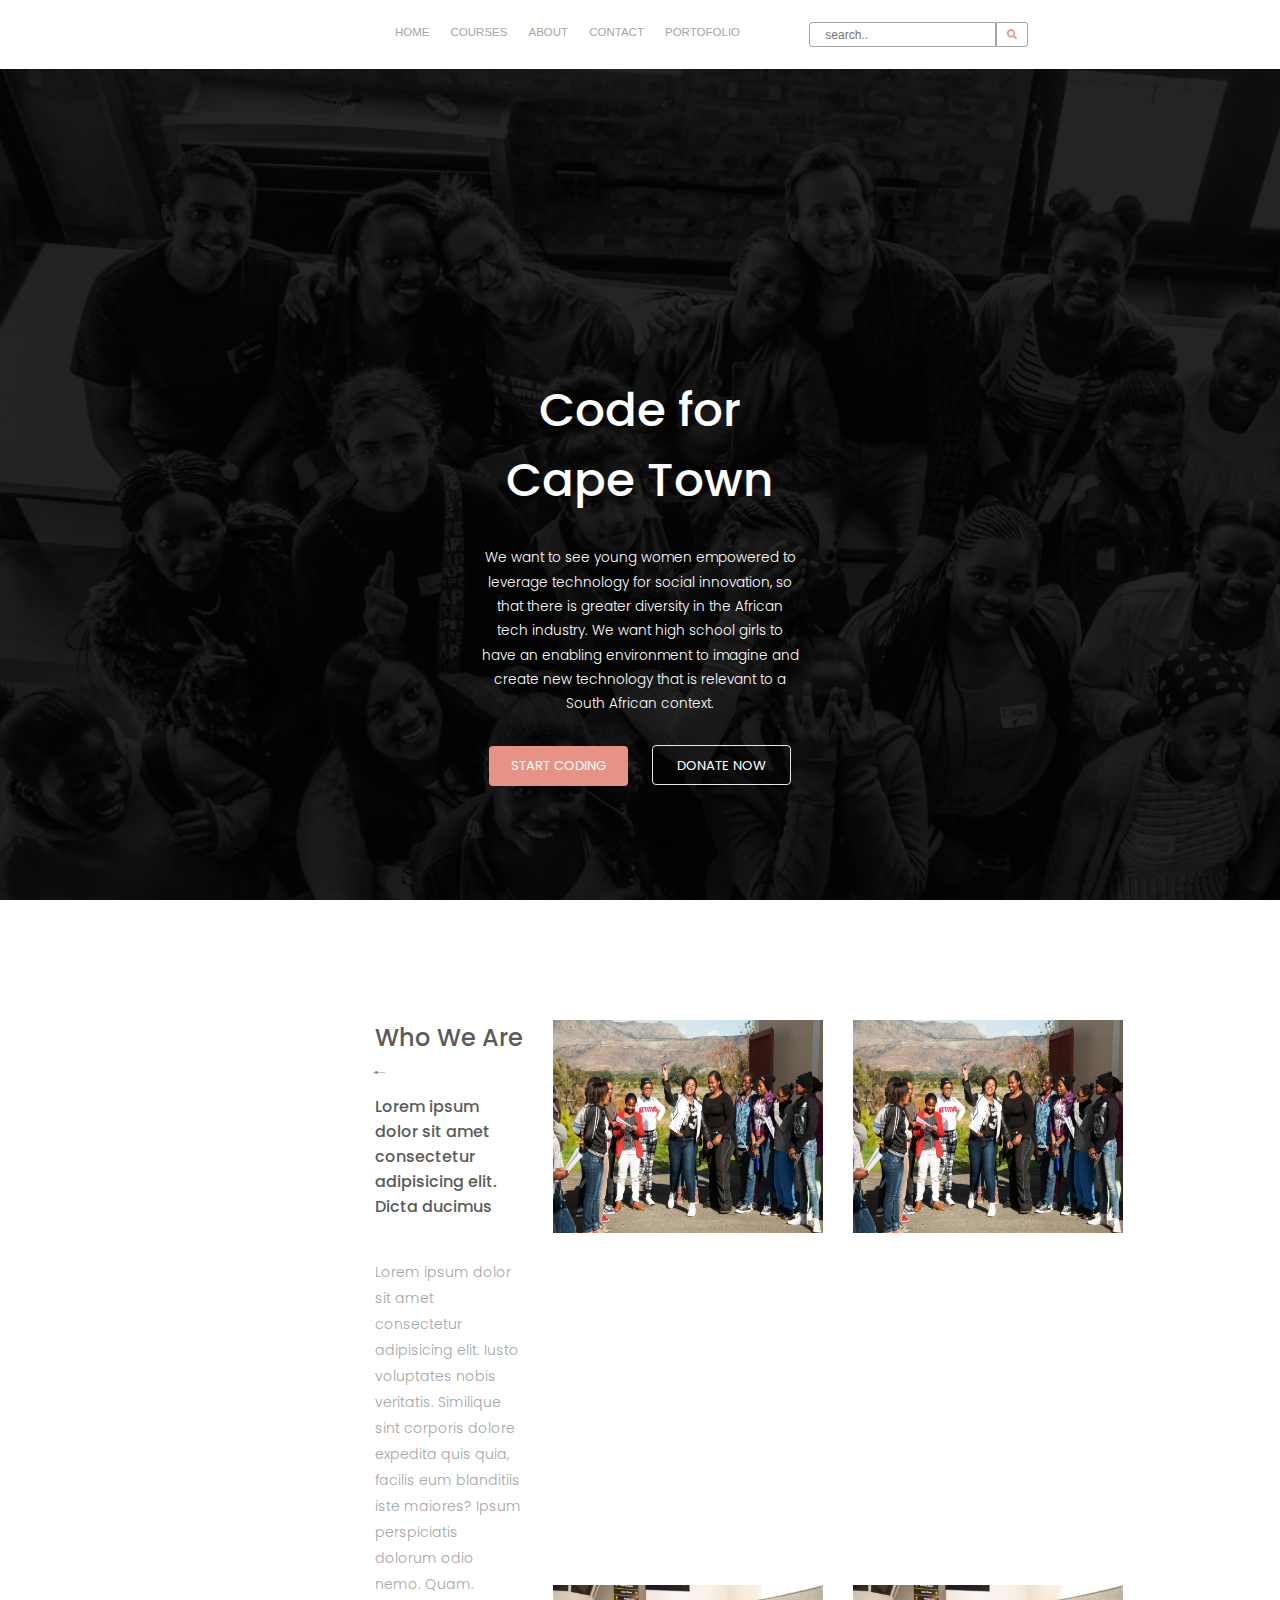
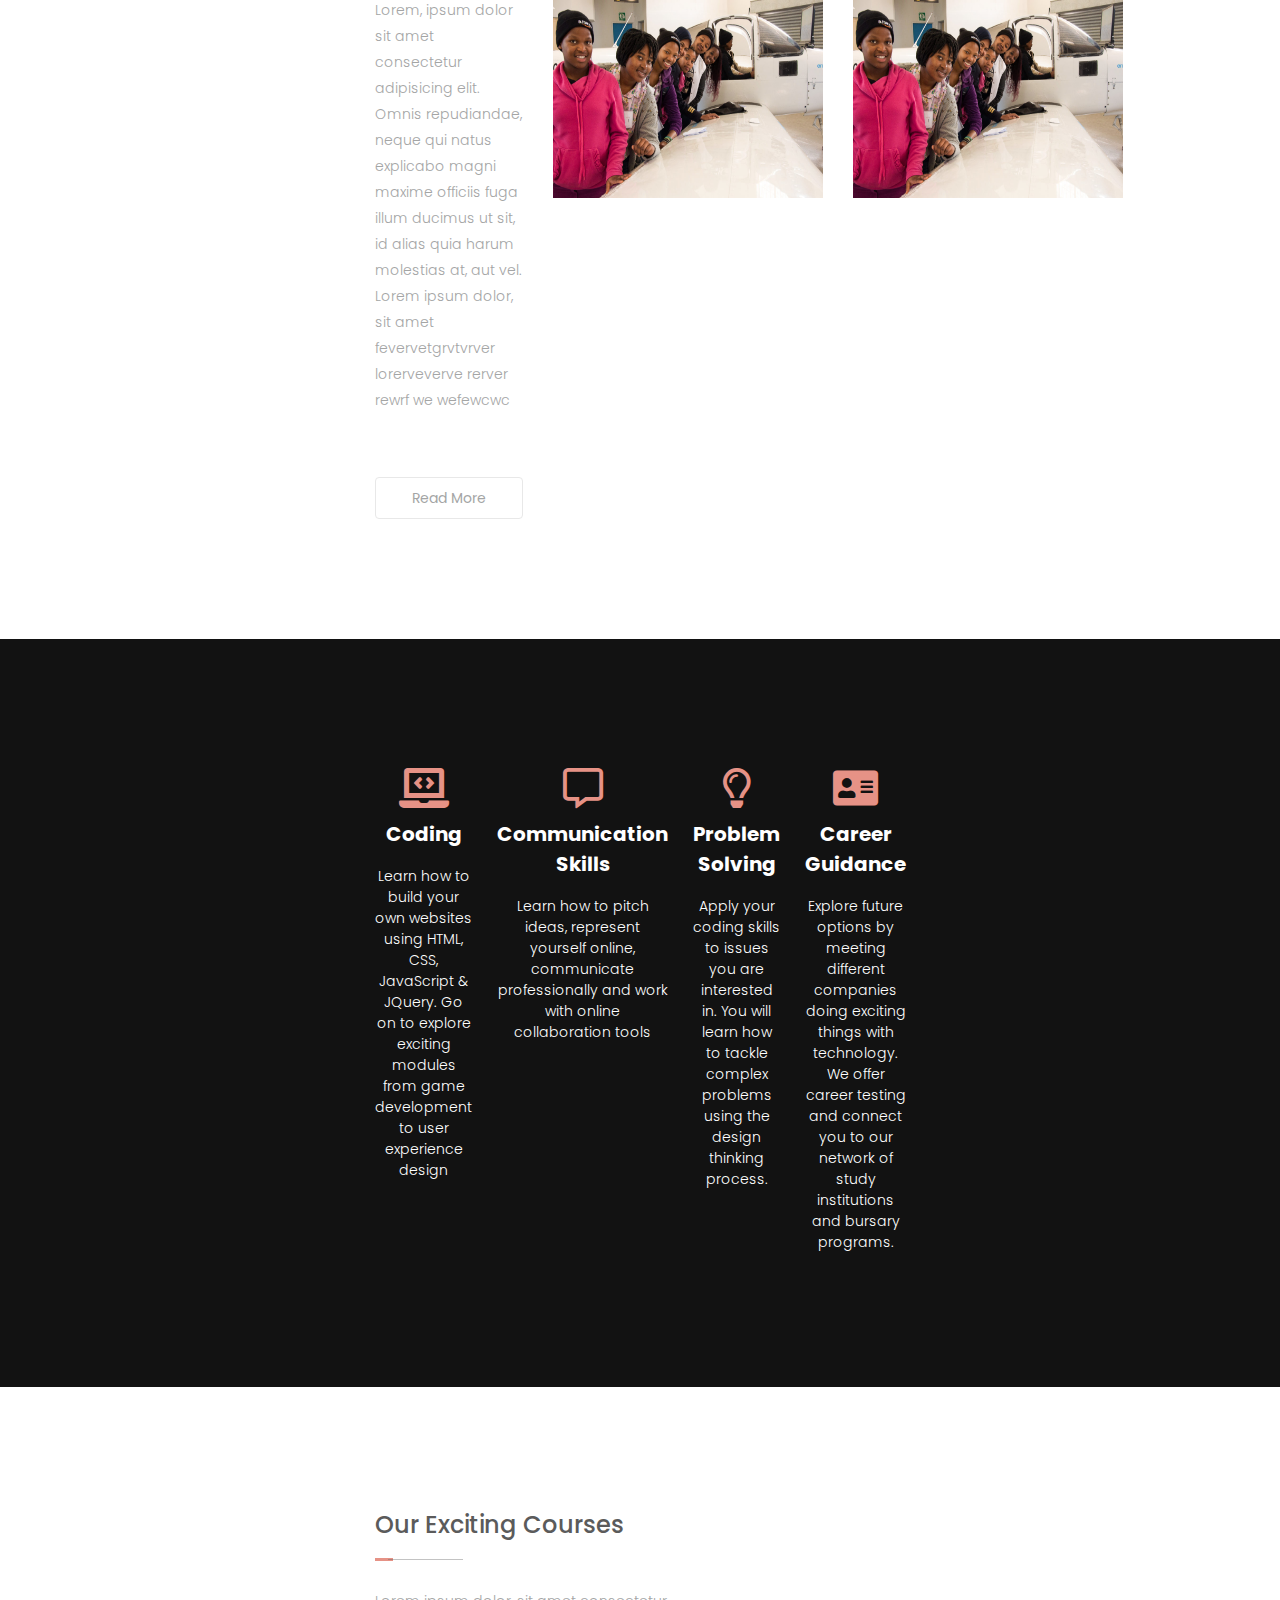
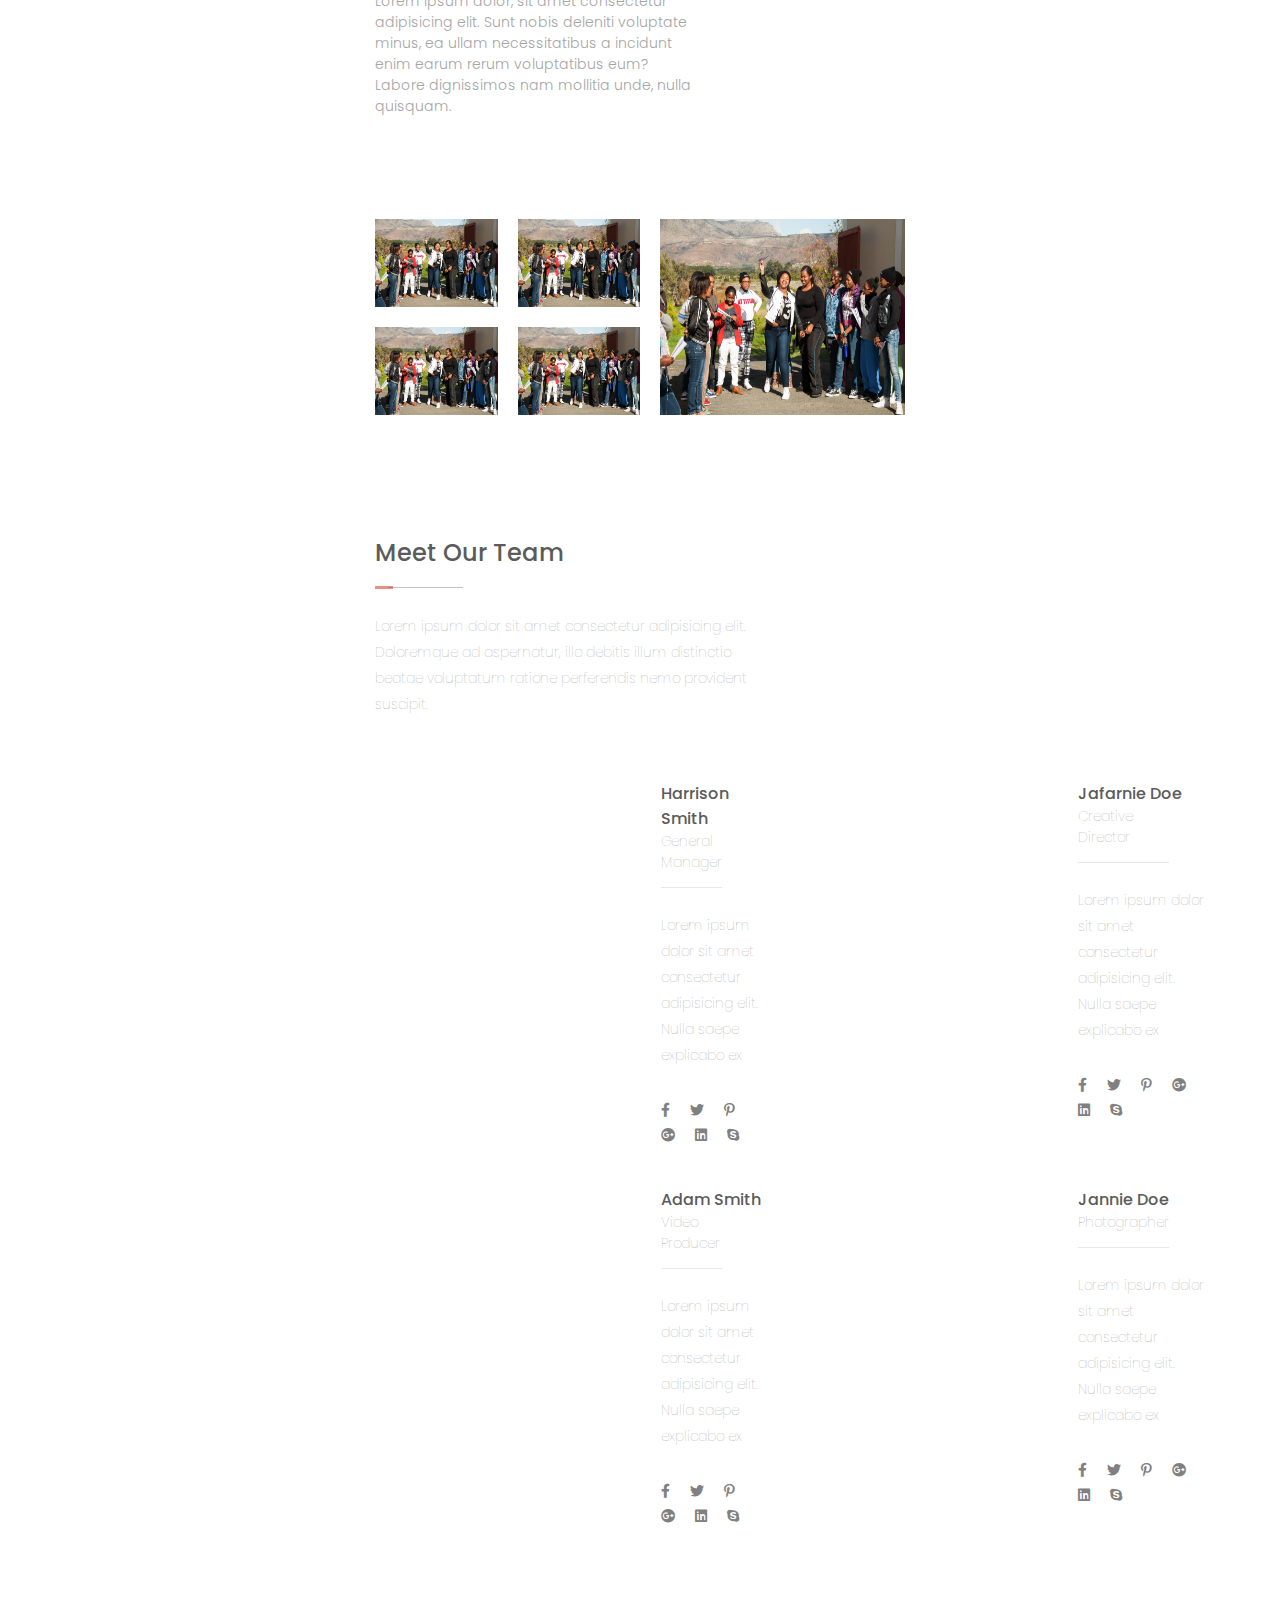
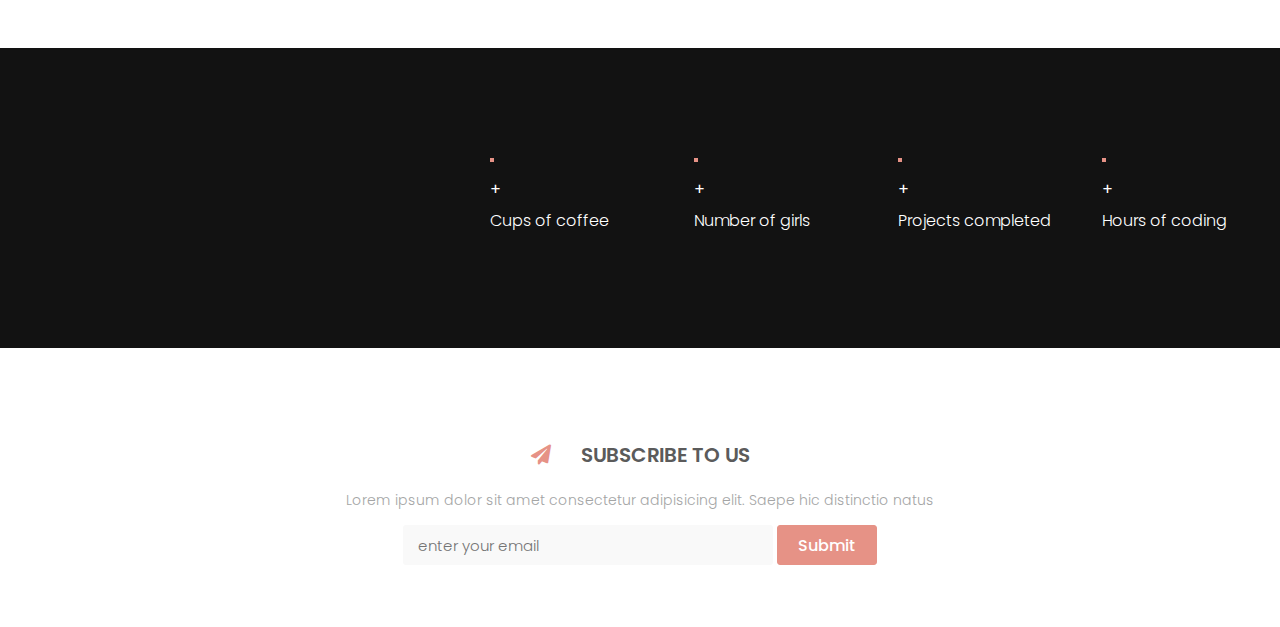
==== commit 90a3d0c4: "adjusted padding" ====
--- a/index.html
+++ b/index.html
@@ -302,18 +302,70 @@
 
             <div class="stat-counter-item">
 
-                <span class="count" data-count="2000">200</span>
-
-            </div>
-            <div class="stat-counter-item">2</div>
-            <div class="stat-counter-item">3</div>
-            <div class="stat-counter-item">4</div>
-
-        </div>
-        
-    </div>
-
-    <div class="section"></div>
+                <hr>
+
+                <span class="count" data-count="4850"></span><span>+</span>
+
+                <p>Cups of coffee</p>
+
+            </div>
+            <div class="stat-counter-item">
+
+                <hr>
+
+                <span class="count" data-count="750"></span><span>+</span>
+
+                <p>Number of girls</p>
+
+            </div>
+            <div class="stat-counter-item">
+
+                <hr>
+
+                <span class="count" data-count="3120"></span><span>+</span>
+
+                <p>Projects completed</p>
+
+            </div>
+            <div class="stat-counter-item">
+
+                <hr>
+
+                <span class="count" data-count="8765"></span><span>+</span>
+                
+                <p>Hours of coding</p>
+
+            </div>
+            
+
+        </div>
+        
+    </div>
+
+    <!-- Subscribe Section -->
+
+    <div class="subscribe-section">
+
+        <p><i class="fas fa-paper-plane"></i> SUBSCRIBE TO US</p>
+
+        <p class="small-text">Lorem ipsum dolor sit amet consectetur adipisicing elit. Saepe hic distinctio natus</p>
+
+        <div class="email-container">
+            <form action=" / ">
+                <input type="text" placeholder="enter your email" name="search">
+                <button type="submit">Submit</button>
+            </form>
+        </div>
+
+    </div>
+
+    <!-- Sponsor Logo Carousel Section -->
+
+    <div class="logo-section">
+        
+    </div>
+
+    
 
     <script src="js/main.js"></script>
     
--- a/css/main.css
+++ b/css/main.css
@@ -182,7 +182,7 @@
 /********* Intro *************/
 .intro {
   text-align: center;
-  padding: 17em 23em;
+  padding: 25em 32em;
   font-size: 15px; }
   .intro .code-4-ct {
     color: #FFFFFF;
@@ -199,7 +199,7 @@
 /***** Who We are Section *****/
 .who-we-are {
   height: auto;
-  padding: 120px 140px; }
+  padding: 120px 375px; }
   .who-we-are .who-we-are-grid-container {
     display: grid;
     grid-template-columns: auto auto;
@@ -218,7 +218,7 @@
       color: #A4A5A5; }
   .who-we-are .grid-item .revert-btn {
     border: 1px solid #E8E8E8;
-    margin: 35px 0 0 0; }
+    margin: 50px 0 0 0; }
     .who-we-are .grid-item .revert-btn:hover:after {
       content: "\00bb";
       color: #A4A5A5;
@@ -243,7 +243,7 @@
   height: auto;
   background-color: #121212; }
   .skill-icons .skill-icons-grid-container {
-    padding: 70px 140px;
+    padding: 120px 375px;
     display: grid;
     grid-gap: 25px;
     grid-template-columns: 1fr 1fr 1fr 1fr; }
@@ -263,7 +263,7 @@
 /******** Courses Section *******/
 .courses-section {
   height: auto;
-  padding: 120px 140px;
+  padding: 120px 375px;
   /**** Grid Container for Course content styling ****/ }
   .courses-section p {
     color: #A4A5A5;
@@ -288,7 +288,7 @@
 
 /******** Meet Our Team Section *******/
 .meet-our-team {
-  margin: 0 140px 120px 140px; }
+  margin: 0 375px 120px 375px; }
   .meet-our-team .text {
     padding: 10px 10em 0 0; }
   .meet-our-team p {
@@ -338,13 +338,58 @@
   height: 300px; }
   .counter-section .stat-grid-container {
     display: grid;
-    grid-template-columns: 1fr 1fr 1fr 1fr;
-    grid-gap: 50px;
-    padding: 110px 140px; }
+    grid-template-columns: 0.5fr 0.5fr 0.5fr 0.5fr;
+    padding: 110px 490px; }
     .counter-section .stat-grid-container .stat-counter-item {
-      background: red; }
-
-.section {
-  height: 100vh; }
+      color: #FFFFFF; }
+      .counter-section .stat-grid-container .stat-counter-item .count {
+        font-size: 1.875em; }
+      .counter-section .stat-grid-container .stat-counter-item p {
+        font-size: 1em;
+        margin: 0; }
+      .counter-section .stat-grid-container .stat-counter-item hr {
+        border: 2px solid #E69286;
+        margin: 0 200px 0 0; }
+
+/******** Subscribe Section *******/
+.subscribe-section {
+  background: #FFFFFF;
+  padding: 72px 170px;
+  text-align: center; }
+  .subscribe-section .fa-paper-plane {
+    color: #E69286;
+    padding: 0 1.250em 0 0; }
+  .subscribe-section p {
+    color: #5B5B5B;
+    font-weight: 600;
+    font-size: 1.250em; }
+  .subscribe-section .small-text {
+    font-size: 0.875em;
+    color: #A4A5A5;
+    font-weight: 300; }
+  .subscribe-section .email-container {
+    height: 30px; }
+    .subscribe-section .email-container button {
+      height: 40px;
+      width: 100px;
+      font-size: 1em;
+      cursor: pointer;
+      background-color: #E69286;
+      color: #FFFFFF;
+      border: 1px solid #E69286;
+      border-radius: 3px;
+      font-family: 'Poppins', sans-serif;
+      font-weight: 500; }
+    .subscribe-section .email-container input {
+      padding: 6px 15px;
+      font-size: 0.938em;
+      border: none;
+      background: #F9F9F9;
+      height: 40px;
+      width: 370px;
+      font-weight: 300;
+      border-radius: 3px;
+      color: #5B5B5B;
+      font-family: 'Poppins', sans-serif; }
 
 /*# sourceMappingURL=main.css.map */
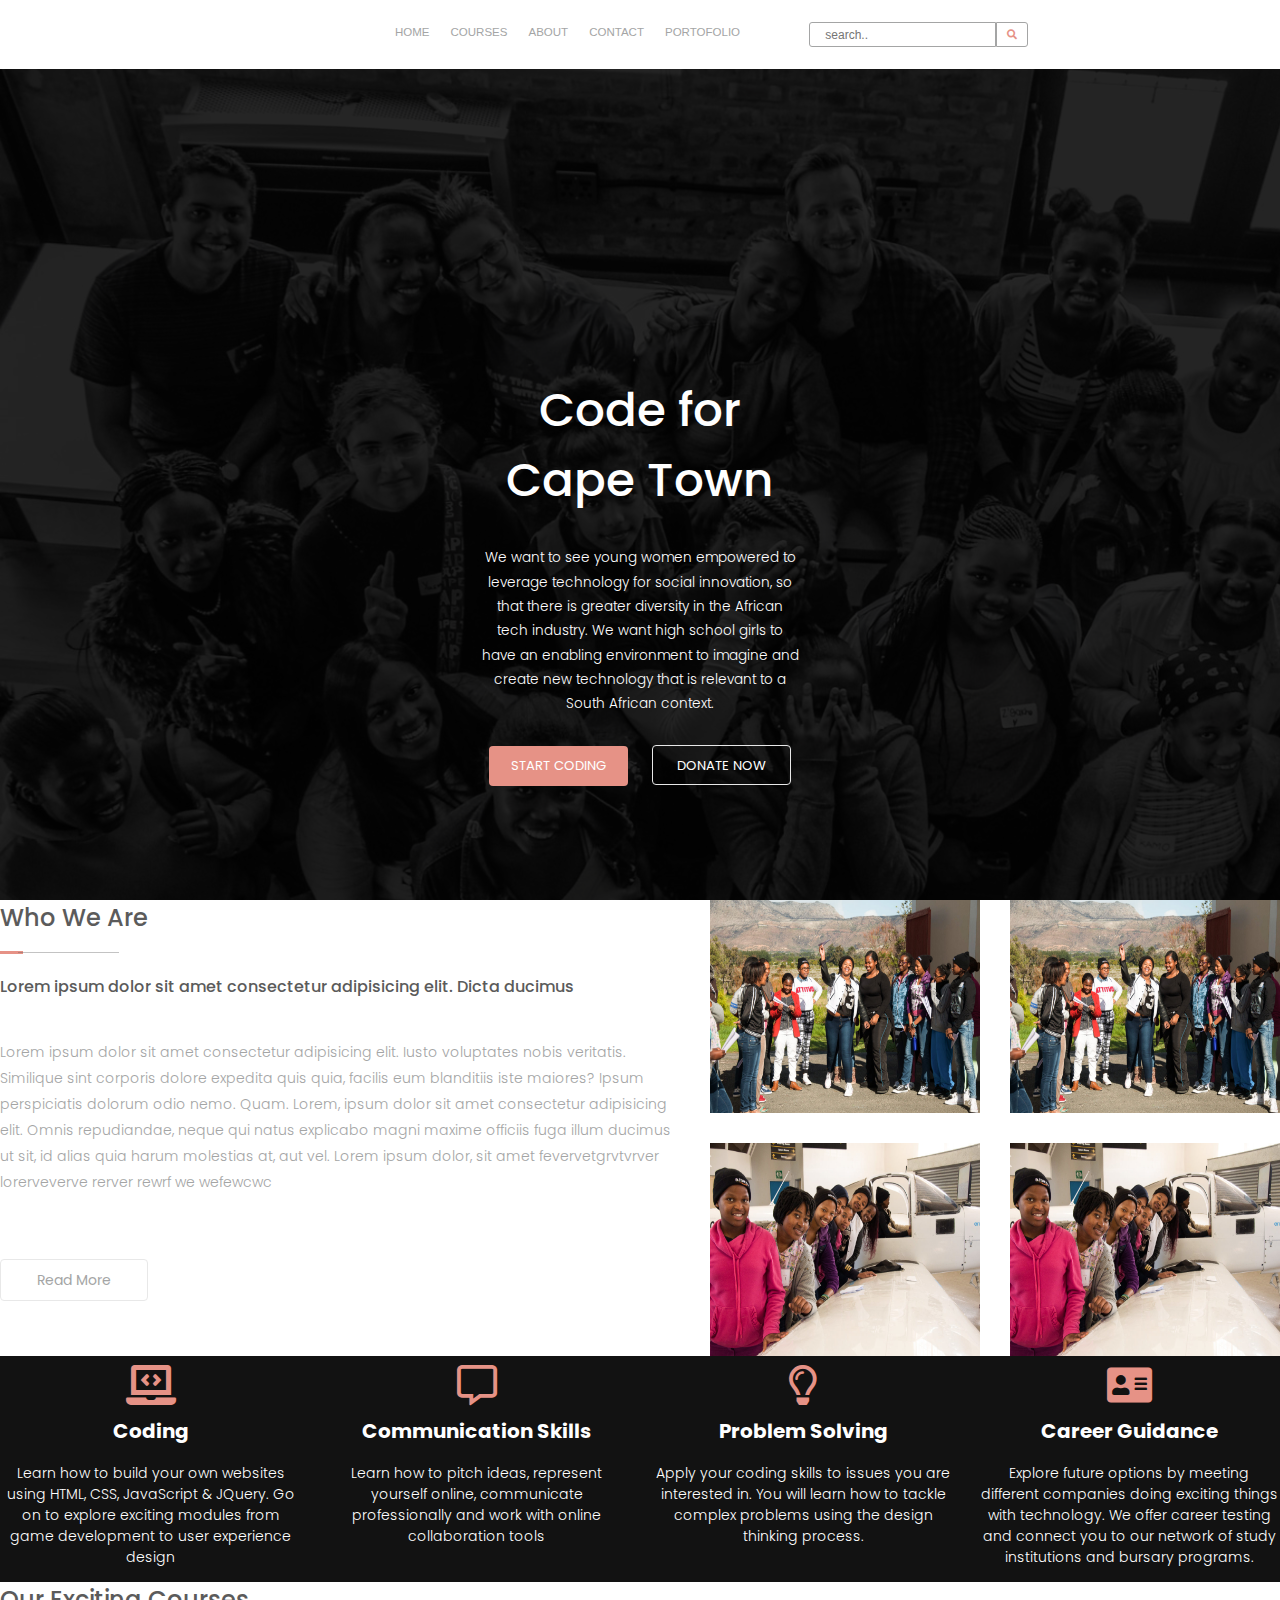
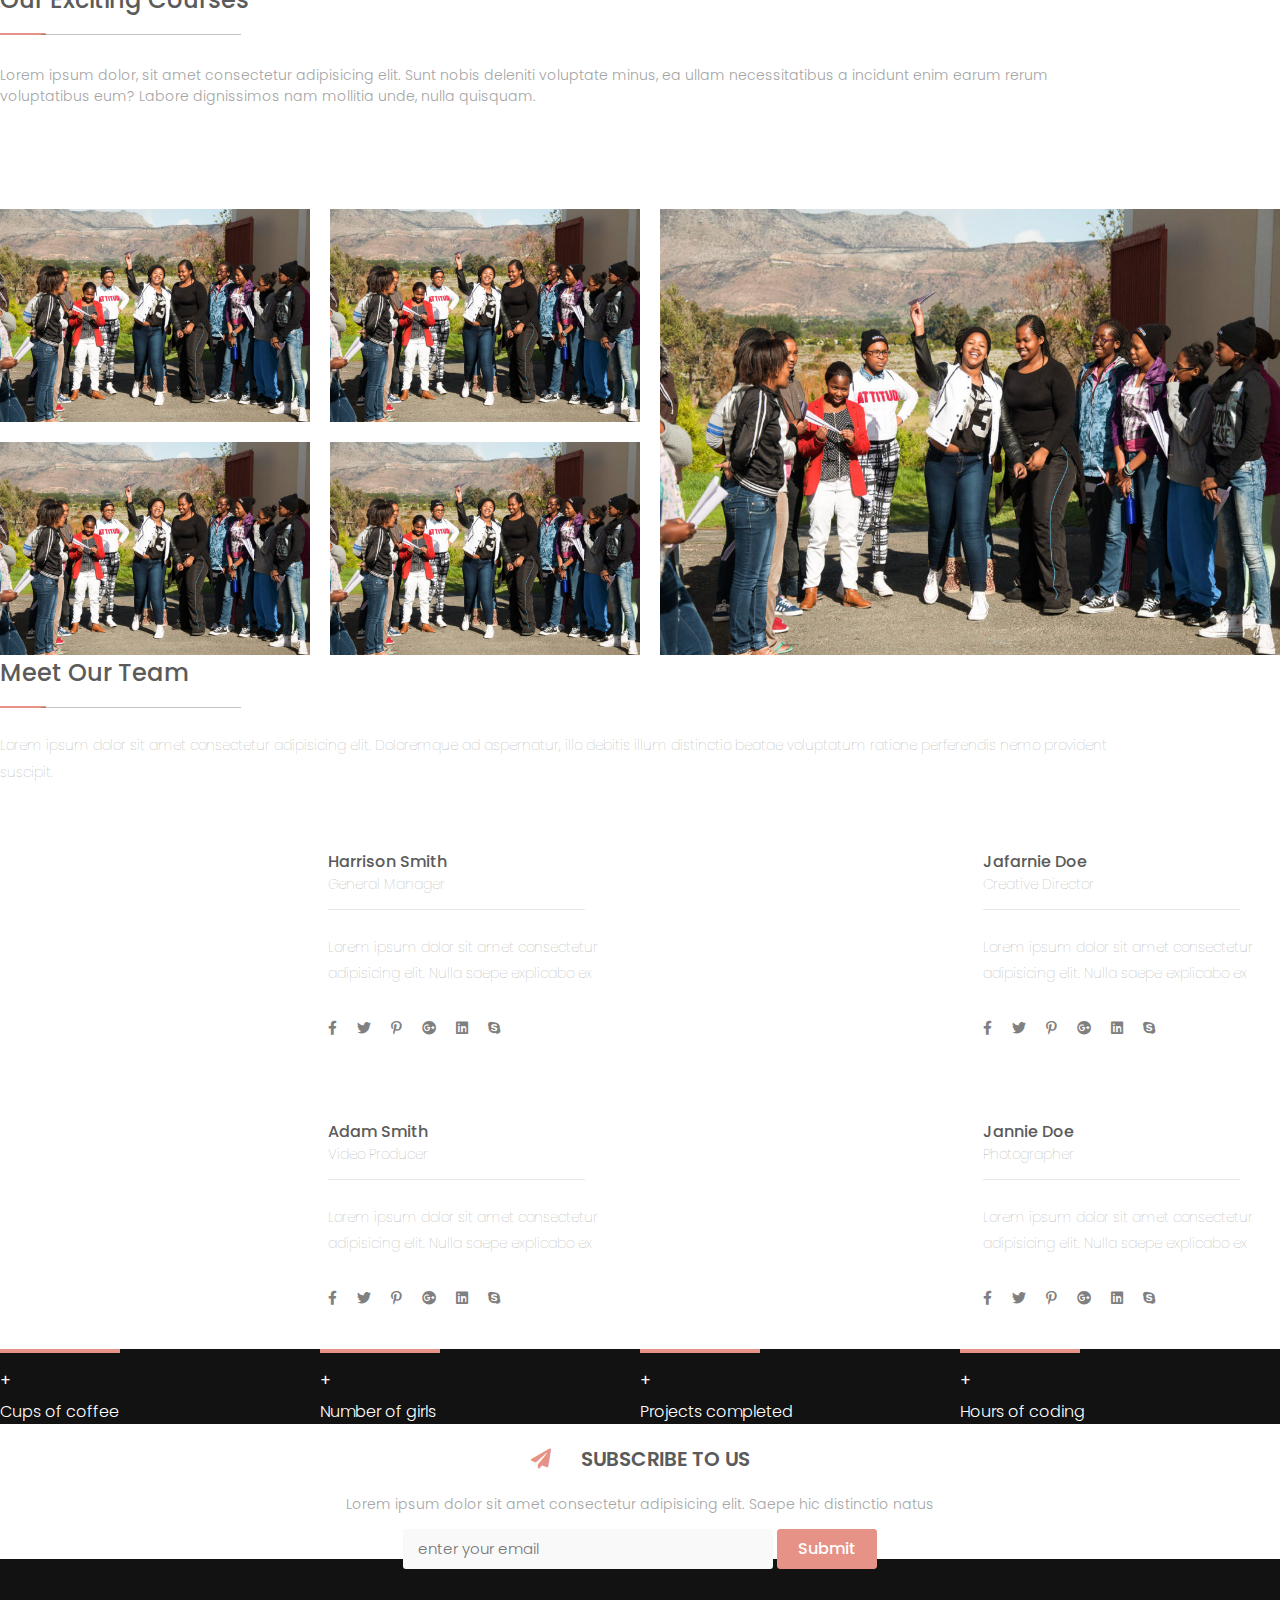
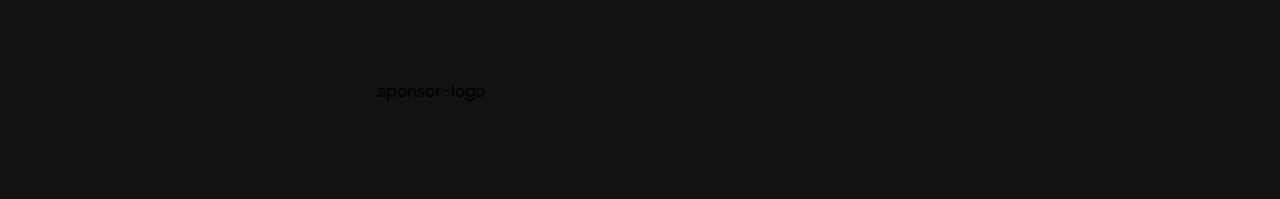
==== commit 64487b92: "testing max-widht" ====
--- a/index.html
+++ b/index.html
@@ -362,12 +362,17 @@
     <!-- Sponsor Logo Carousel Section -->
 
     <div class="logo-section">
-        
+
+        .sponsor-logo
+
+        
+
     </div>
 
     
 
     <script src="js/main.js"></script>
+    <script src="https://maxcdn.bootstrapcdn.com/bootstrap/3.3.6/js/bootstrap.min.js"></script>
     
 </body>
 </html>--- a/css/main.css
+++ b/css/main.css
@@ -183,7 +183,11 @@
 .intro {
   text-align: center;
   padding: 25em 32em;
-  font-size: 15px; }
+  font-size: 15px;
+  margin-right: auto;
+  margin-left: auto;
+  max-width: 1400px;
+  height: 100%; }
   .intro .code-4-ct {
     color: #FFFFFF;
     font-size: 3.125em; }
@@ -198,8 +202,10 @@
 
 /***** Who We are Section *****/
 .who-we-are {
-  height: auto;
-  padding: 120px 375px; }
+  margin-right: auto;
+  margin-left: auto;
+  max-width: 1400px;
+  height: 100%; }
   .who-we-are .who-we-are-grid-container {
     display: grid;
     grid-template-columns: auto auto;
@@ -243,7 +249,10 @@
   height: auto;
   background-color: #121212; }
   .skill-icons .skill-icons-grid-container {
-    padding: 120px 375px;
+    margin-right: auto;
+    margin-left: auto;
+    max-width: 1400px;
+    height: 100%;
     display: grid;
     grid-gap: 25px;
     grid-template-columns: 1fr 1fr 1fr 1fr; }
@@ -263,7 +272,10 @@
 /******** Courses Section *******/
 .courses-section {
   height: auto;
-  padding: 120px 375px;
+  margin-right: auto;
+  margin-left: auto;
+  max-width: 1400px;
+  height: 100%;
   /**** Grid Container for Course content styling ****/ }
   .courses-section p {
     color: #A4A5A5;
@@ -288,7 +300,10 @@
 
 /******** Meet Our Team Section *******/
 .meet-our-team {
-  margin: 0 375px 120px 375px; }
+  margin-right: auto;
+  margin-left: auto;
+  max-width: 1400px;
+  height: 100%; }
   .meet-our-team .text {
     padding: 10px 10em 0 0; }
   .meet-our-team p {
@@ -326,7 +341,7 @@
     .meet-our-team .team-grid-container .member {
       background-image: url(../img/person1.jpg);
       background-size: cover;
-      width: 16em;
+      width: 100%;
       height: 15em; }
     .meet-our-team .team-grid-container .bio {
       padding: 10px 0 0 0; }
@@ -334,12 +349,14 @@
 /******** Counter Section *******/
 .counter-section {
   background-color: #121212;
-  width: 100%;
-  height: 300px; }
+  height: 300px;
+  margin-right: auto;
+  margin-left: auto;
+  max-width: 1400px;
+  height: 100%; }
   .counter-section .stat-grid-container {
     display: grid;
-    grid-template-columns: 0.5fr 0.5fr 0.5fr 0.5fr;
-    padding: 110px 490px; }
+    grid-template-columns: 0.5fr 0.5fr 0.5fr 0.5fr; }
     .counter-section .stat-grid-container .stat-counter-item {
       color: #FFFFFF; }
       .counter-section .stat-grid-container .stat-counter-item .count {
@@ -354,8 +371,11 @@
 /******** Subscribe Section *******/
 .subscribe-section {
   background: #FFFFFF;
-  padding: 72px 170px;
-  text-align: center; }
+  text-align: center;
+  margin-right: auto;
+  margin-left: auto;
+  max-width: 1400px;
+  height: 100%; }
   .subscribe-section .fa-paper-plane {
     color: #E69286;
     padding: 0 1.250em 0 0; }
@@ -392,4 +412,10 @@
       color: #5B5B5B;
       font-family: 'Poppins', sans-serif; }
 
+/******** Sponsor Logo Carousel Section *******/
+.logo-section {
+  background: #121212;
+  height: 200px;
+  padding: 120px 375px; }
+
 /*# sourceMappingURL=main.css.map */
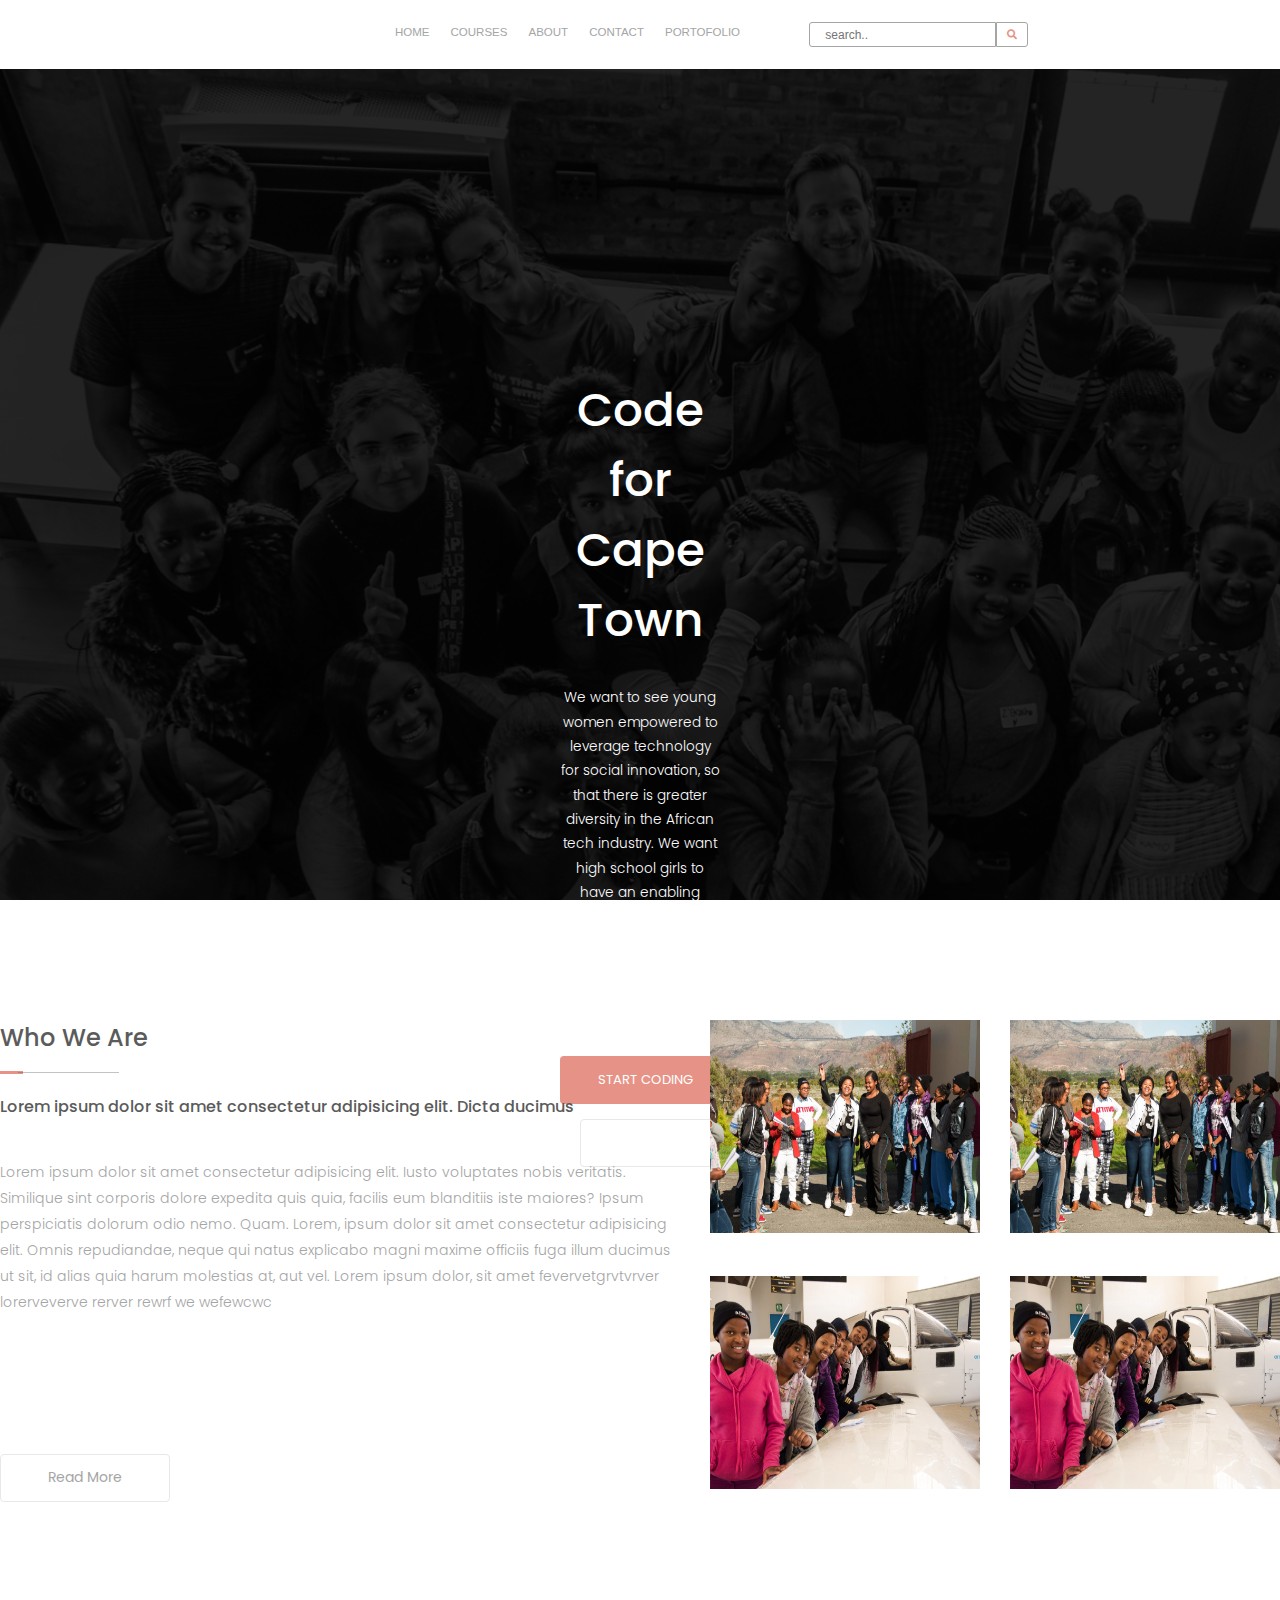
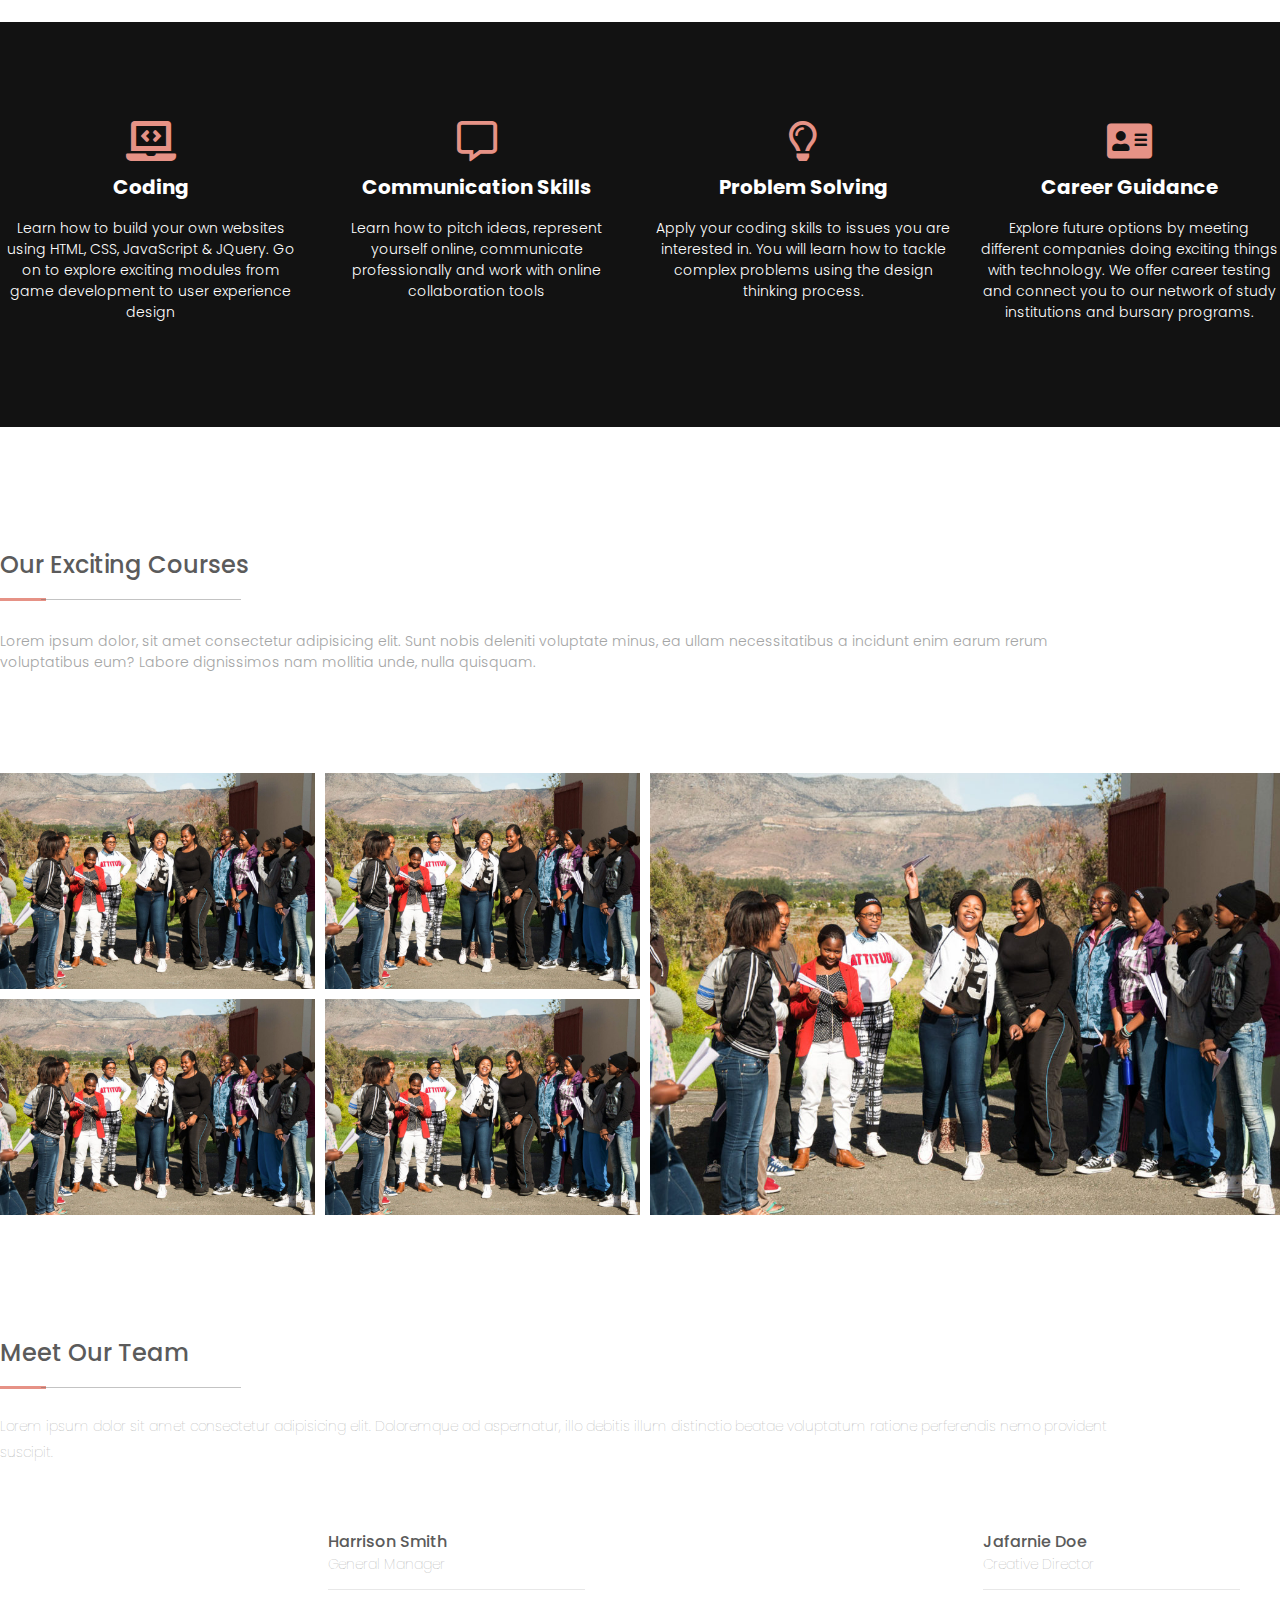
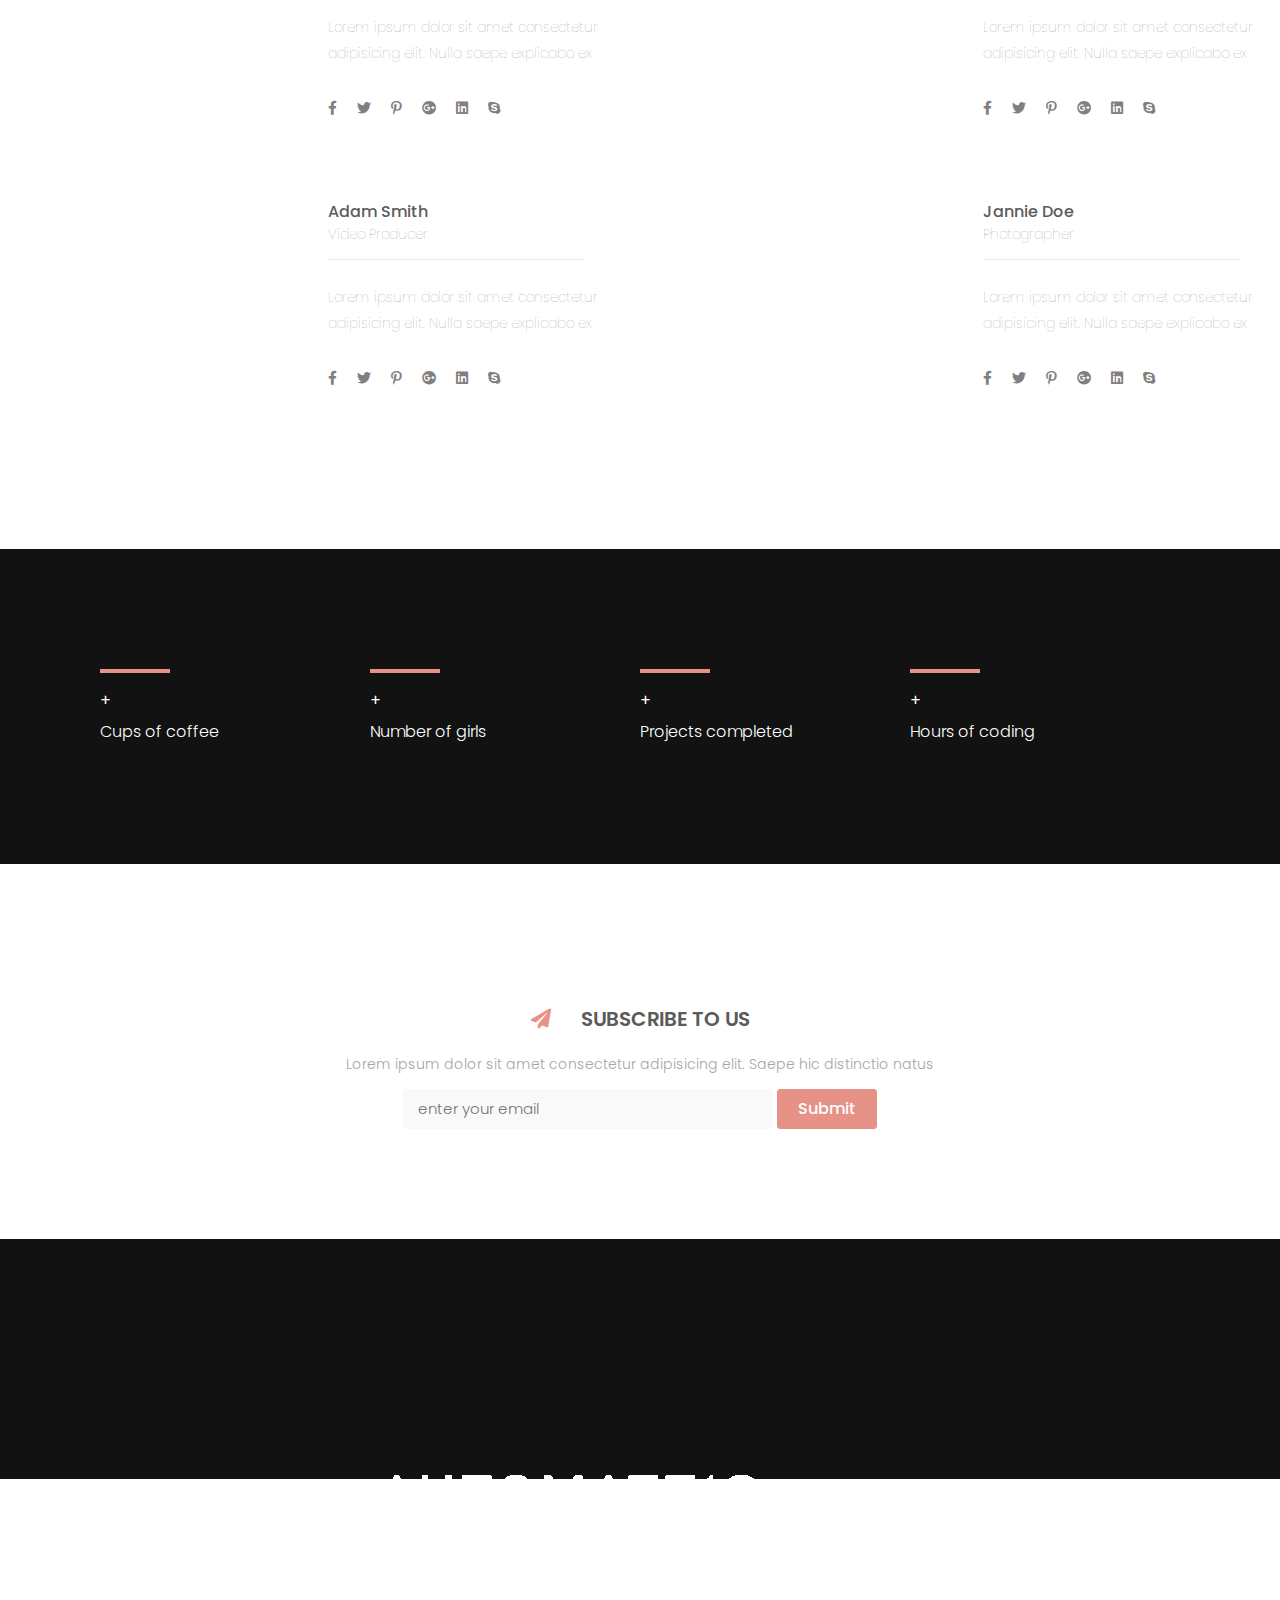
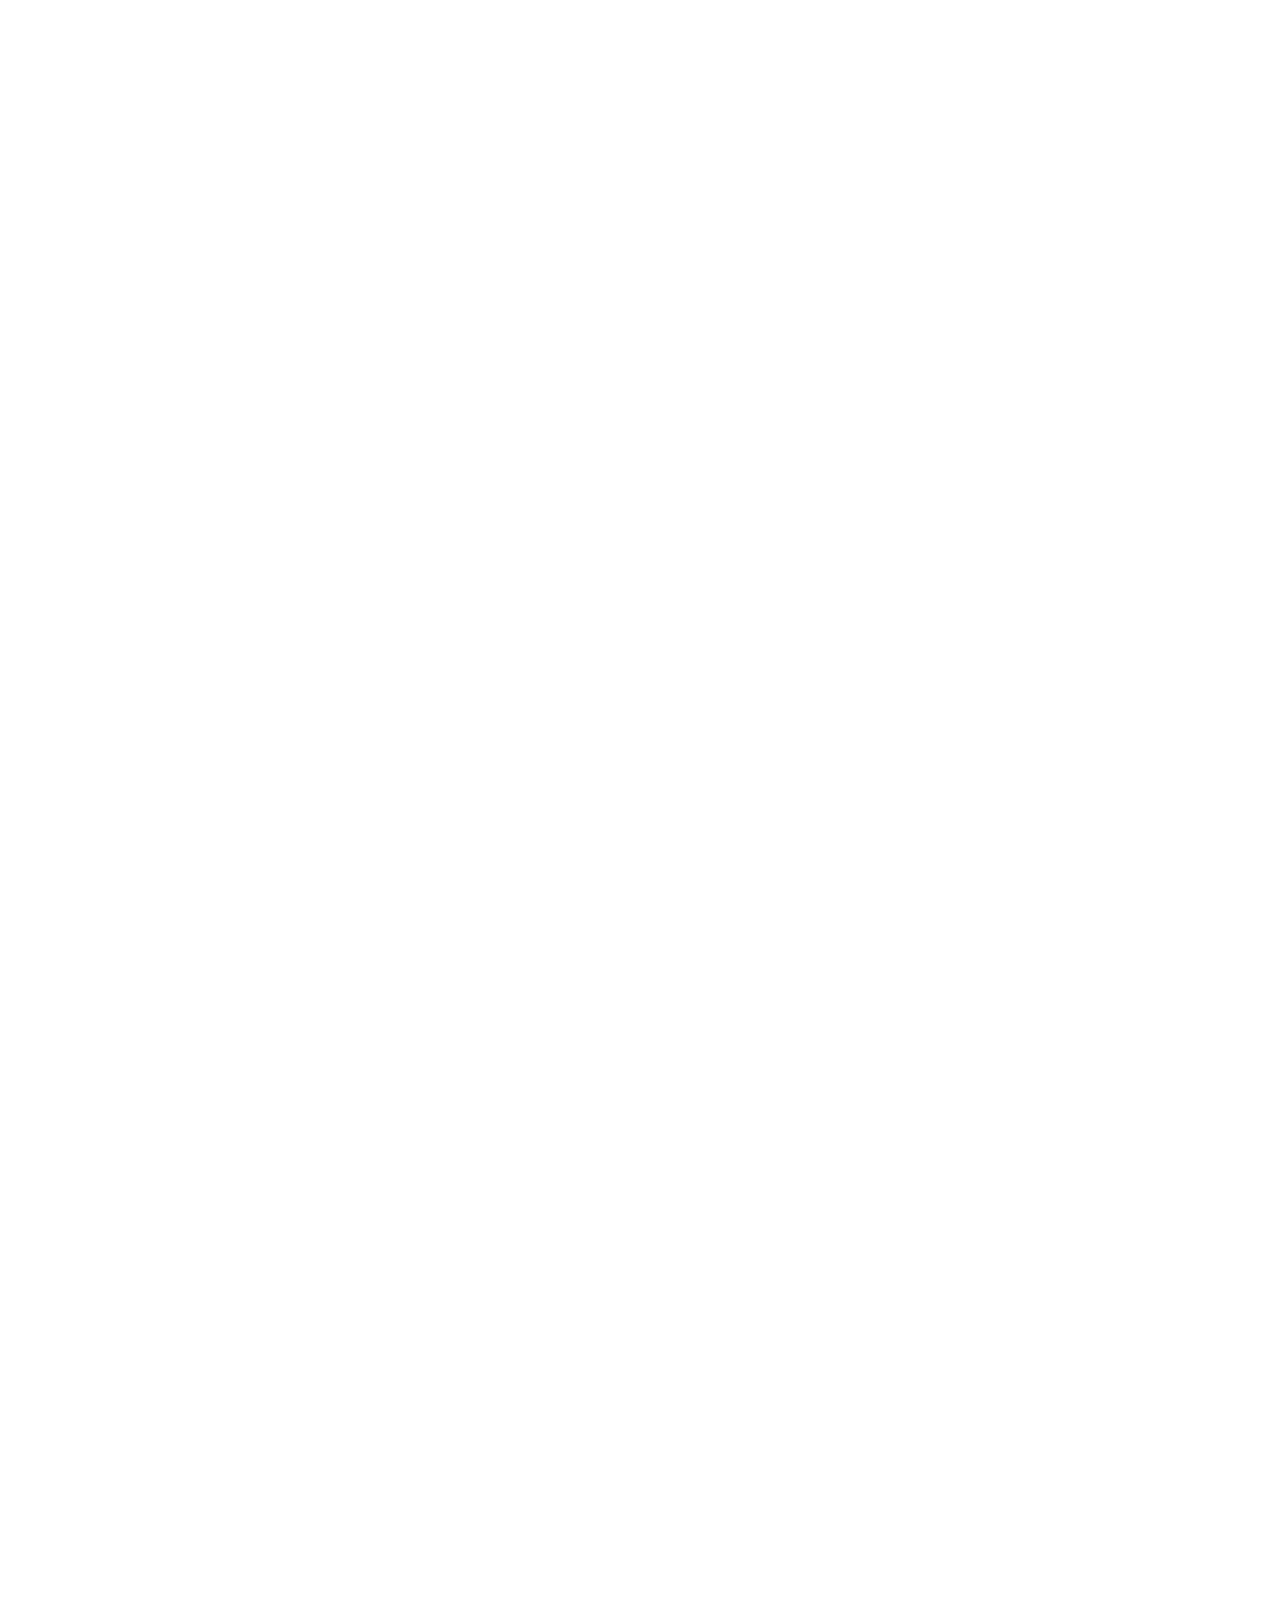
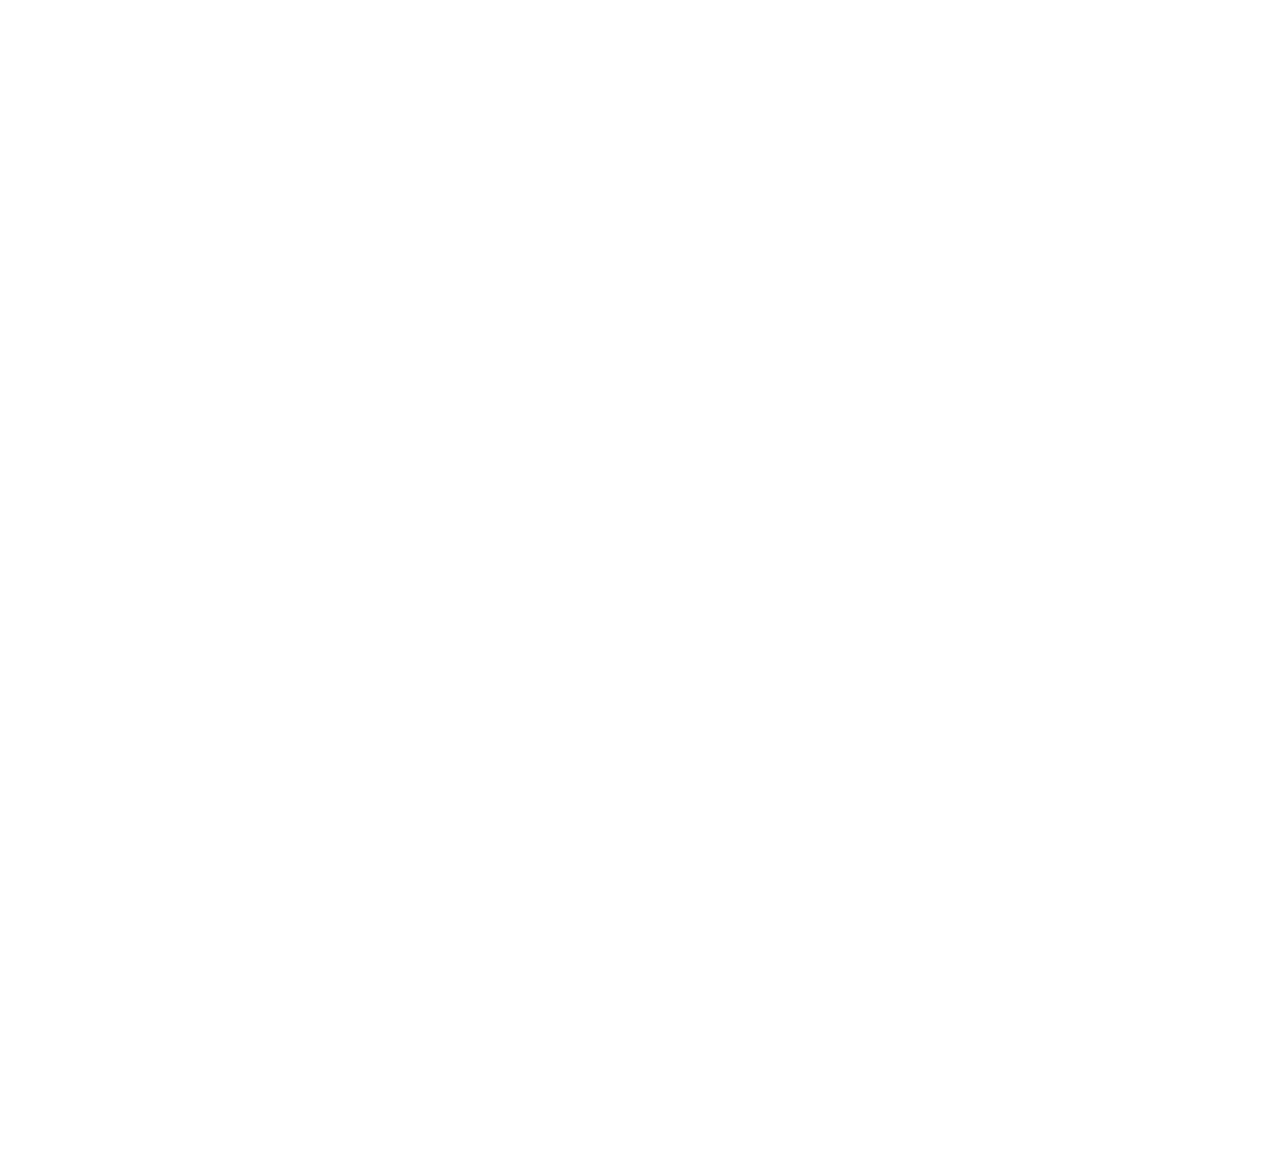
==== commit cf9d2049: "added carousel" ====
--- a/index.html
+++ b/index.html
@@ -363,8 +363,21 @@
 
     <div class="logo-section">
 
-        .sponsor-logo
-
+        <section class="logo-carousel slider">
+
+            <div class="slide"><img src="img/Code4CT-Partners-Automattic-Logo.png"></div>
+            <div class="slide"><img src="img/Code4CT-Partners-Automattic-Logo.png"></div>
+            <div class="slide"><img src="img/Code4CT-Partners-Automattic-Logo.png"></div>
+            <div class="slide"><img src="img/Code4CT-Partners-Automattic-Logo.png"></div>
+            <div class="slide"><img src="img/Code4CT-Partners-Automattic-Logo.png"></div>
+            <div class="slide"><img src="img/Code4CT-Partners-Automattic-Logo.png"></div>
+            <div class="slide"><img src="img/Code4CT-Partners-Automattic-Logo.png"></div>
+            <div class="slide"><img src="img/Code4CT-Partners-Automattic-Logo.png"></div>
+            <div class="slide"><img src="img/Code4CT-Partners-Automattic-Logo.png"></div>
+            <div class="slide"><img src="img/Code4CT-Partners-Automattic-Logo.png"></div>
+            <div class="slide"><img src="img/Code4CT-Partners-Automattic-Logo.png"></div>
+            
+          </section>
         
 
     </div>
@@ -373,6 +386,7 @@
 
     <script src="js/main.js"></script>
     <script src="https://maxcdn.bootstrapcdn.com/bootstrap/3.3.6/js/bootstrap.min.js"></script>
+    <script src="https://cdnjs.cloudflare.com/ajax/libs/slick-carousel/1.6.0/slick.js"></script>
     
 </body>
 </html>--- a/css/main.css
+++ b/css/main.css
@@ -108,8 +108,8 @@
 
 /******** Buttons ********/
 .btn {
-  width: 10.6em;
-  height: 3em;
+  width: 170px;
+  height: 48px;
   font-size: 0.875em;
   padding: 10px 10px;
   background-color: #E69286;
@@ -182,11 +182,10 @@
 /********* Intro *************/
 .intro {
   text-align: center;
-  padding: 25em 32em;
+  padding: 25em 560px;
   font-size: 15px;
   margin-right: auto;
   margin-left: auto;
-  max-width: 1400px;
   height: 100%; }
   .intro .code-4-ct {
     color: #FFFFFF;
@@ -202,6 +201,7 @@
 
 /***** Who We are Section *****/
 .who-we-are {
+  padding: 120px 0;
   margin-right: auto;
   margin-left: auto;
   max-width: 1400px;
@@ -224,7 +224,7 @@
       color: #A4A5A5; }
   .who-we-are .grid-item .revert-btn {
     border: 1px solid #E8E8E8;
-    margin: 50px 0 0 0; }
+    margin: 125px 0 0 0; }
     .who-we-are .grid-item .revert-btn:hover:after {
       content: "\00bb";
       color: #A4A5A5;
@@ -249,6 +249,7 @@
   height: auto;
   background-color: #121212; }
   .skill-icons .skill-icons-grid-container {
+    padding: 90px 0;
     margin-right: auto;
     margin-left: auto;
     max-width: 1400px;
@@ -272,6 +273,7 @@
 /******** Courses Section *******/
 .courses-section {
   height: auto;
+  padding: 120px 0;
   margin-right: auto;
   margin-left: auto;
   max-width: 1400px;
@@ -279,7 +281,7 @@
   /**** Grid Container for Course content styling ****/ }
   .courses-section p {
     color: #A4A5A5;
-    margin: 30px 210px 102px 0;
+    margin: 30px 210px 100px 0;
     font-size: 0.875em; }
   .courses-section .our-exciting-courses {
     color: #5B5B5B;
@@ -287,7 +289,7 @@
   .courses-section .course-grid-container {
     display: grid;
     grid-template-columns: 1fr 1fr 2fr;
-    grid-gap: 20px; }
+    grid-gap: 10px; }
     .courses-section .course-grid-container .course-item {
       width: 100%;
       height: 100%; }
@@ -300,6 +302,7 @@
 
 /******** Meet Our Team Section *******/
 .meet-our-team {
+  padding: 0 0 120px 0;
   margin-right: auto;
   margin-left: auto;
   max-width: 1400px;
@@ -348,15 +351,16 @@
 
 /******** Counter Section *******/
 .counter-section {
-  background-color: #121212;
-  height: 300px;
-  margin-right: auto;
-  margin-left: auto;
-  max-width: 1400px;
-  height: 100%; }
+  background-color: #121212; }
   .counter-section .stat-grid-container {
     display: grid;
-    grid-template-columns: 0.5fr 0.5fr 0.5fr 0.5fr; }
+    grid-template-columns: 0.5fr 0.5fr 0.5fr 0.5fr;
+    padding: 120px 100px;
+    height: 300px;
+    margin-right: auto;
+    margin-left: auto;
+    max-width: 1400px;
+    height: 100%; }
     .counter-section .stat-grid-container .stat-counter-item {
       color: #FFFFFF; }
       .counter-section .stat-grid-container .stat-counter-item .count {
@@ -371,6 +375,7 @@
 /******** Subscribe Section *******/
 .subscribe-section {
   background: #FFFFFF;
+  padding: 120px 0;
   text-align: center;
   margin-right: auto;
   margin-left: auto;
@@ -418,4 +423,96 @@
   height: 200px;
   padding: 120px 375px; }
 
+/* Slider */
+.slick-slide {
+  margin: 0px 20px; }
+
+.slick-slide img {
+  width: 100%; }
+
+.slick-slider {
+  position: relative;
+  display: block;
+  box-sizing: border-box;
+  -webkit-user-select: none;
+  -moz-user-select: none;
+  -ms-user-select: none;
+  user-select: none;
+  -webkit-touch-callout: none;
+  -khtml-user-select: none;
+  -ms-touch-action: pan-y;
+  touch-action: pan-y;
+  -webkit-tap-highlight-color: transparent; }
+
+.slick-list {
+  position: relative;
+  display: block;
+  overflow: hidden;
+  margin: 0;
+  padding: 0; }
+
+.slick-list:focus {
+  outline: none; }
+
+.slick-list.dragging {
+  cursor: pointer;
+  cursor: hand; }
+
+.slick-slider .slick-track,
+.slick-slider .slick-list {
+  -webkit-transform: translate3d(0, 0, 0);
+  -moz-transform: translate3d(0, 0, 0);
+  -ms-transform: translate3d(0, 0, 0);
+  -o-transform: translate3d(0, 0, 0);
+  transform: translate3d(0, 0, 0); }
+
+.slick-track {
+  position: relative;
+  top: 0;
+  left: 0;
+  display: block; }
+
+.slick-track:before,
+.slick-track:after {
+  display: table;
+  content: ''; }
+
+.slick-track:after {
+  clear: both; }
+
+.slick-loading .slick-track {
+  visibility: hidden; }
+
+.slick-slide {
+  display: none;
+  float: left;
+  height: 100%;
+  min-height: 1px; }
+
+[dir='rtl'] .slick-slide {
+  float: right; }
+
+.slick-slide img {
+  display: block; }
+
+.slick-slide.slick-loading img {
+  display: none; }
+
+.slick-slide.dragging img {
+  pointer-events: none; }
+
+.slick-initialized .slick-slide {
+  display: block; }
+
+.slick-loading .slick-slide {
+  visibility: hidden; }
+
+.slick-vertical .slick-slide {
+  display: block;
+  height: auto;
+  border: 1px solid transparent; }
+
+.slick-arrow.slick-hidden {
+  display: none; }
+
 /*# sourceMappingURL=main.css.map */
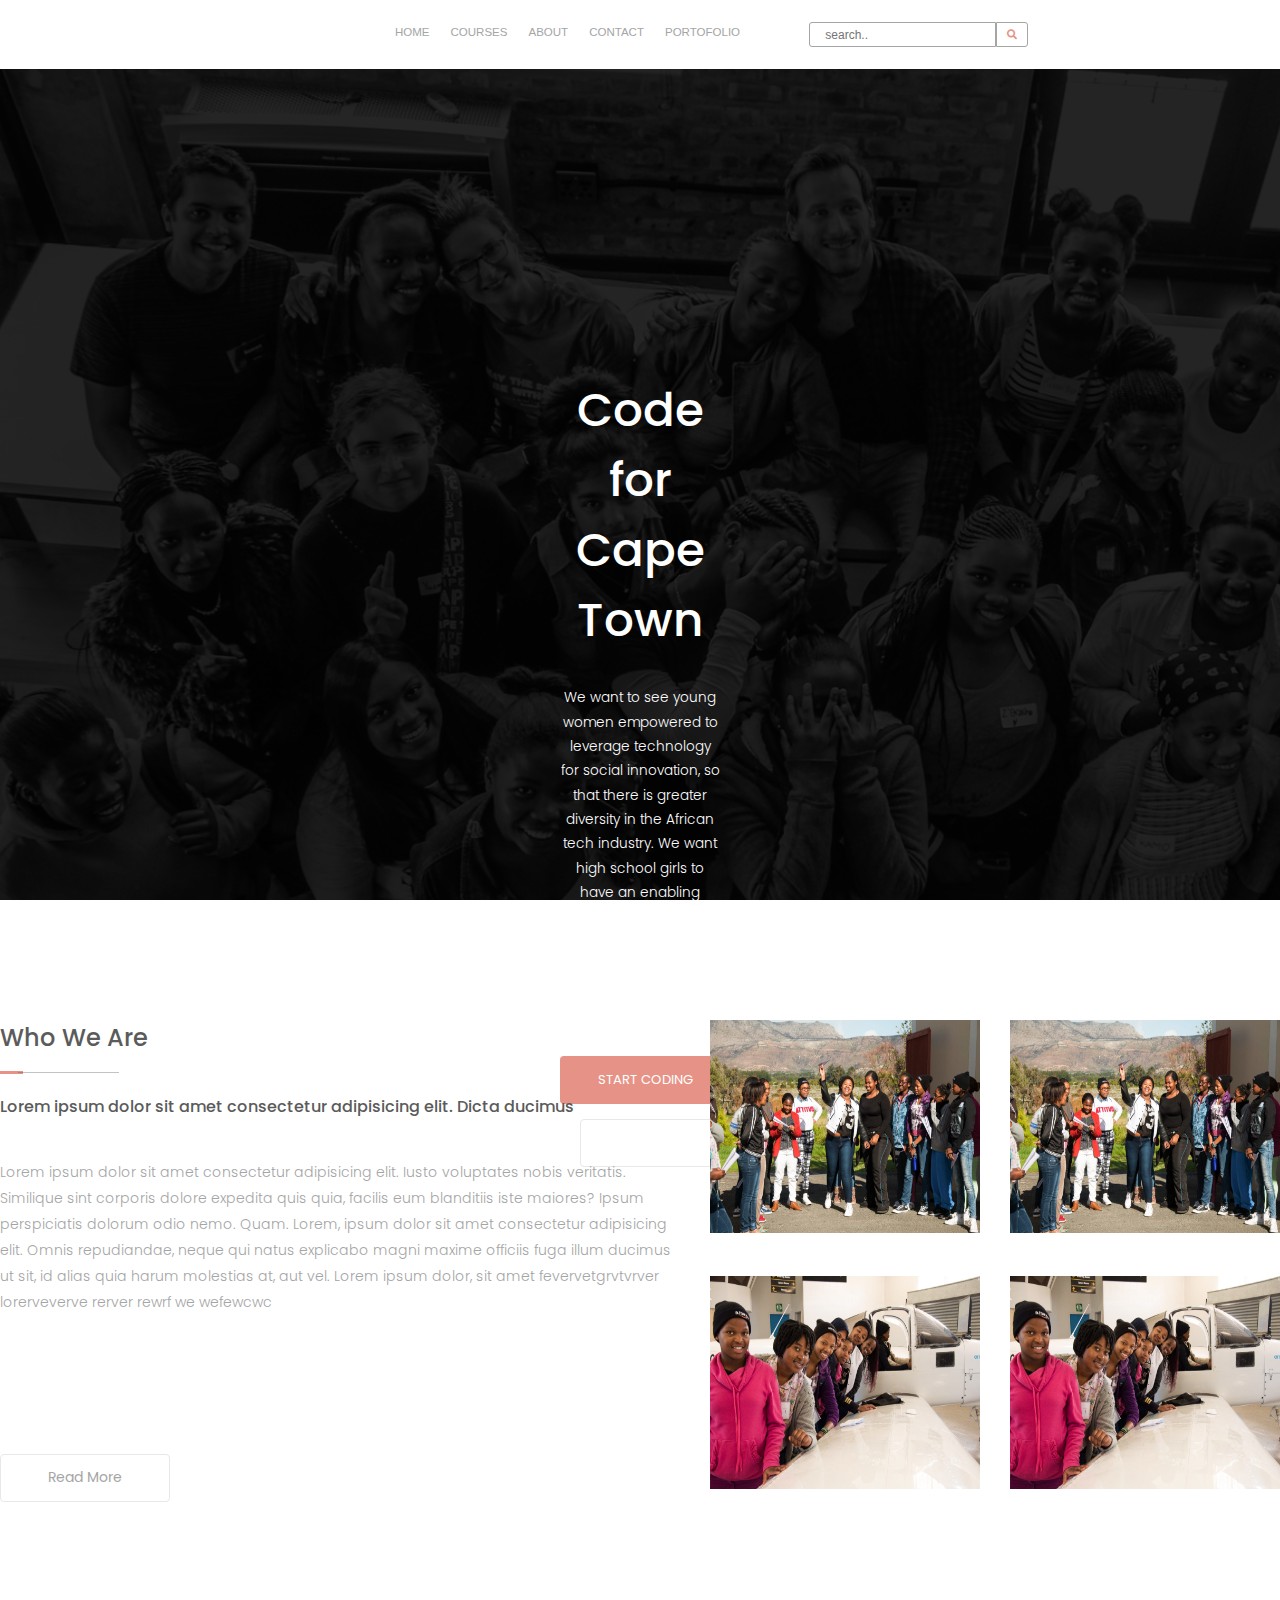
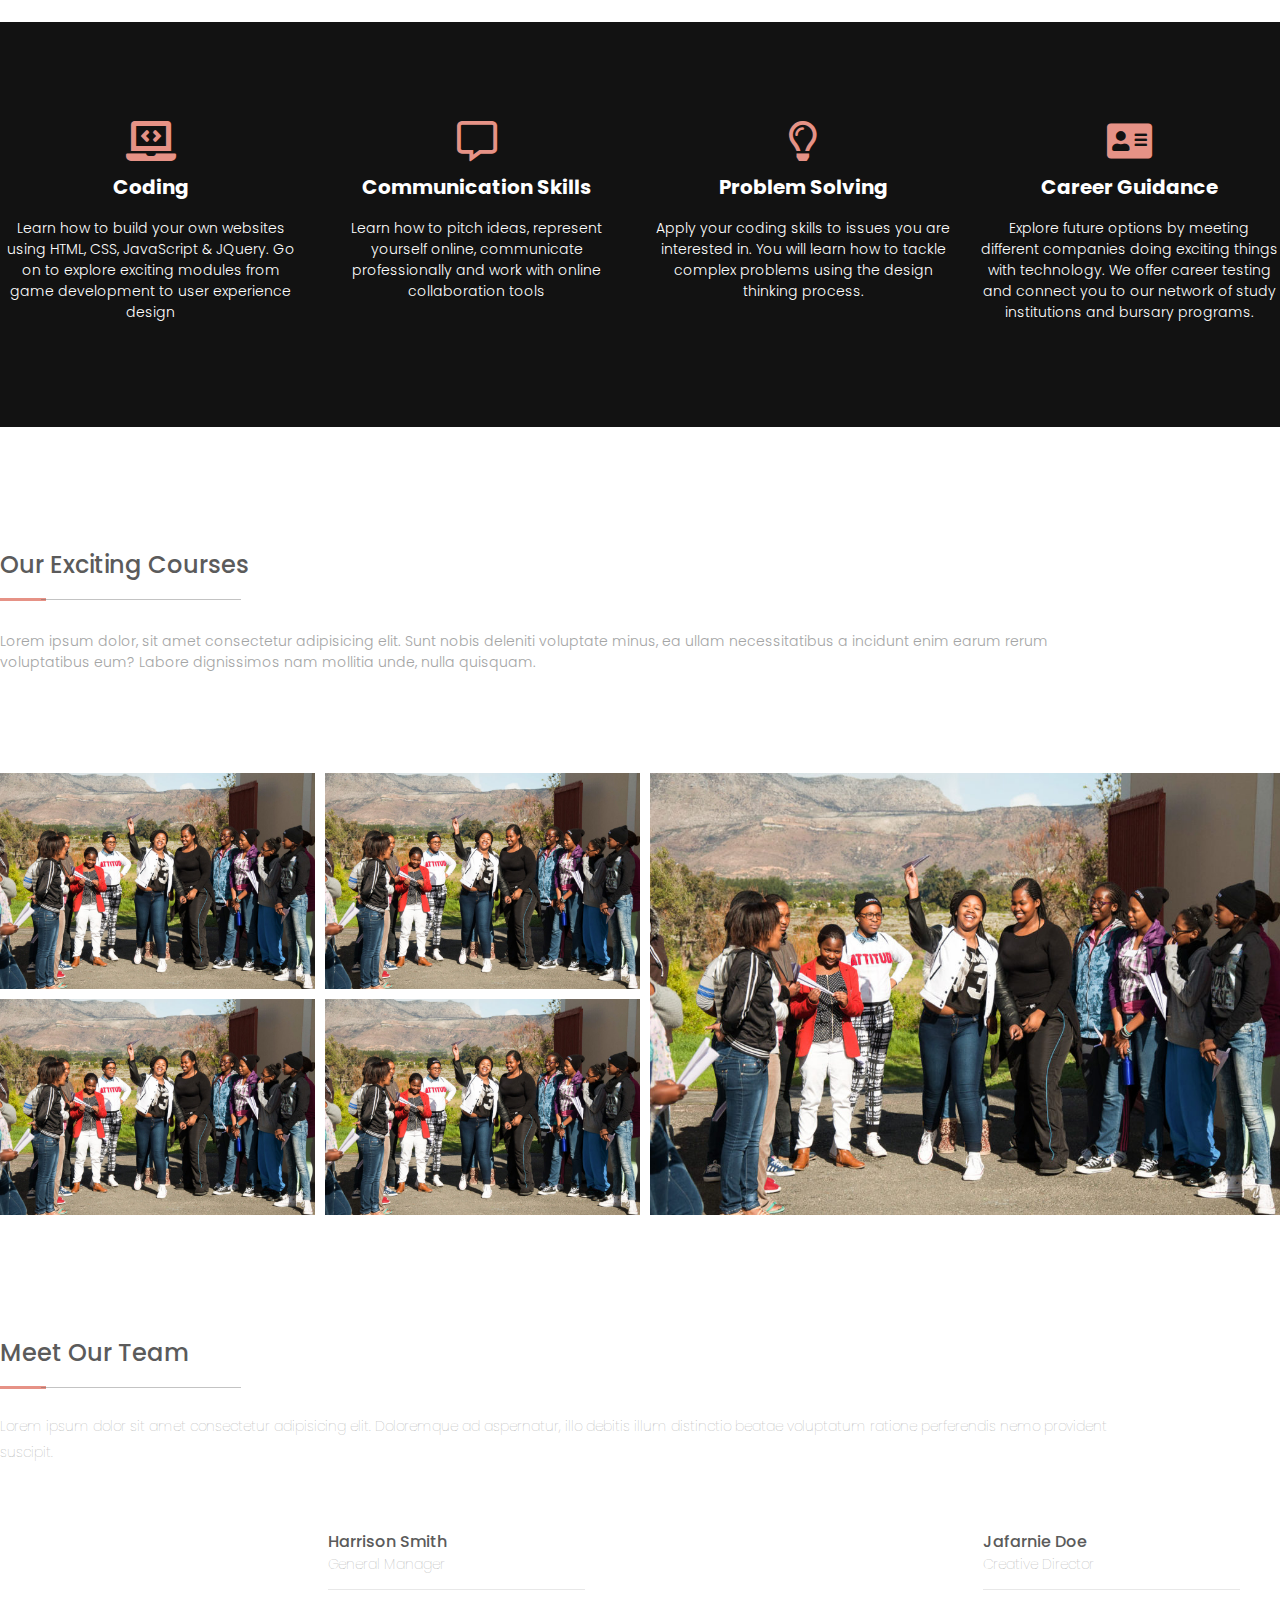
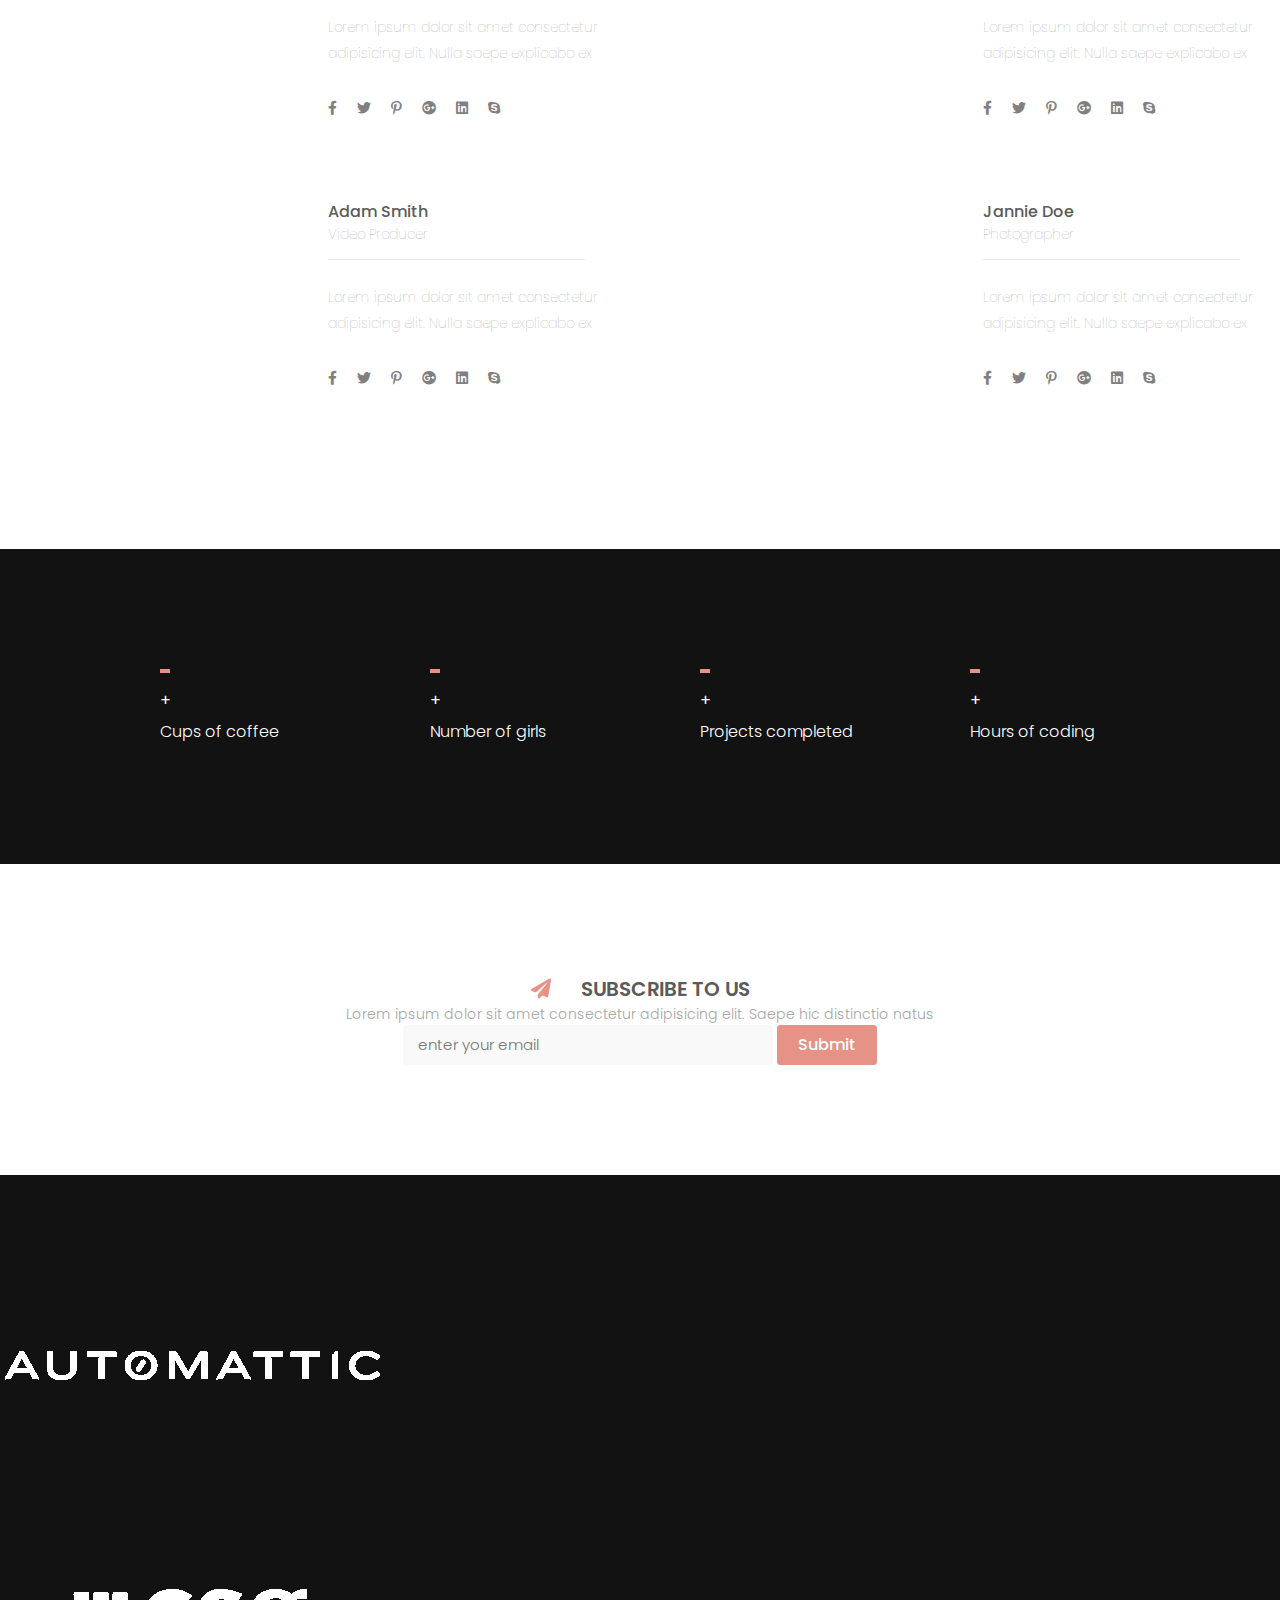
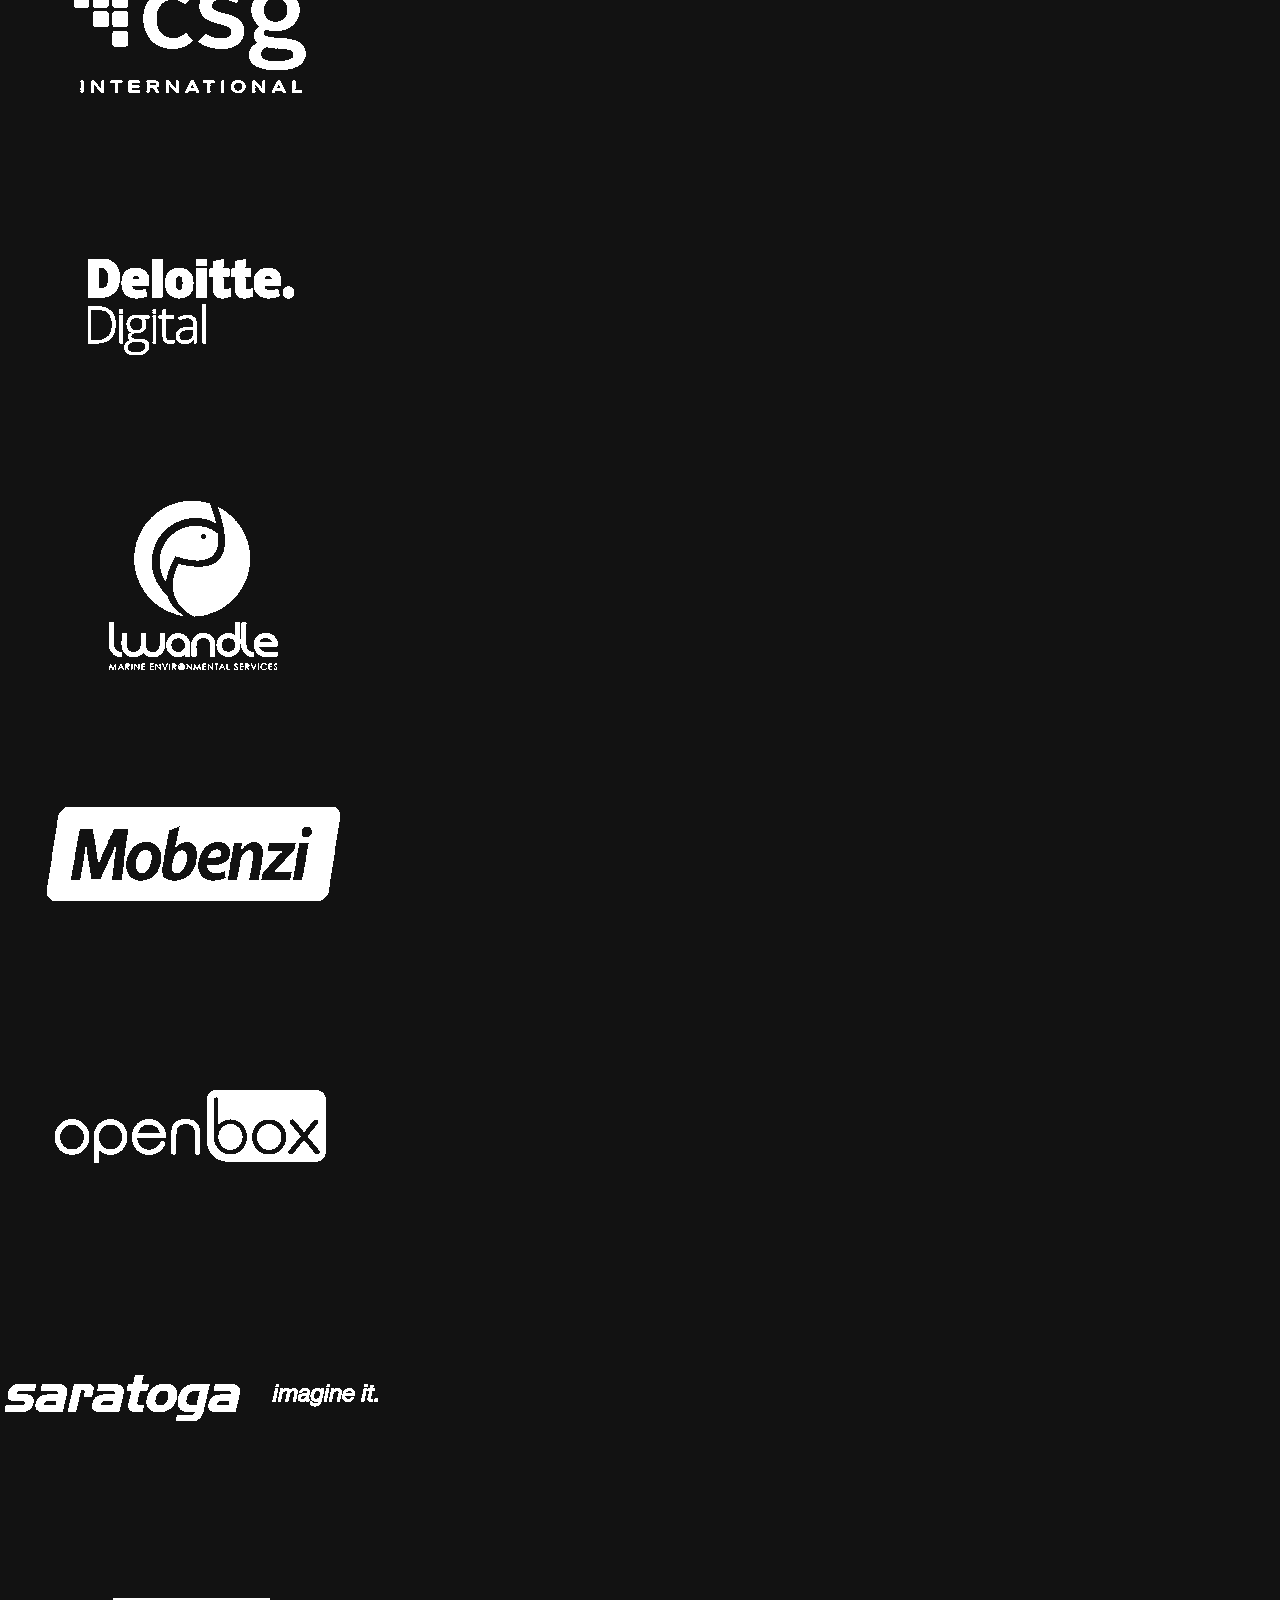
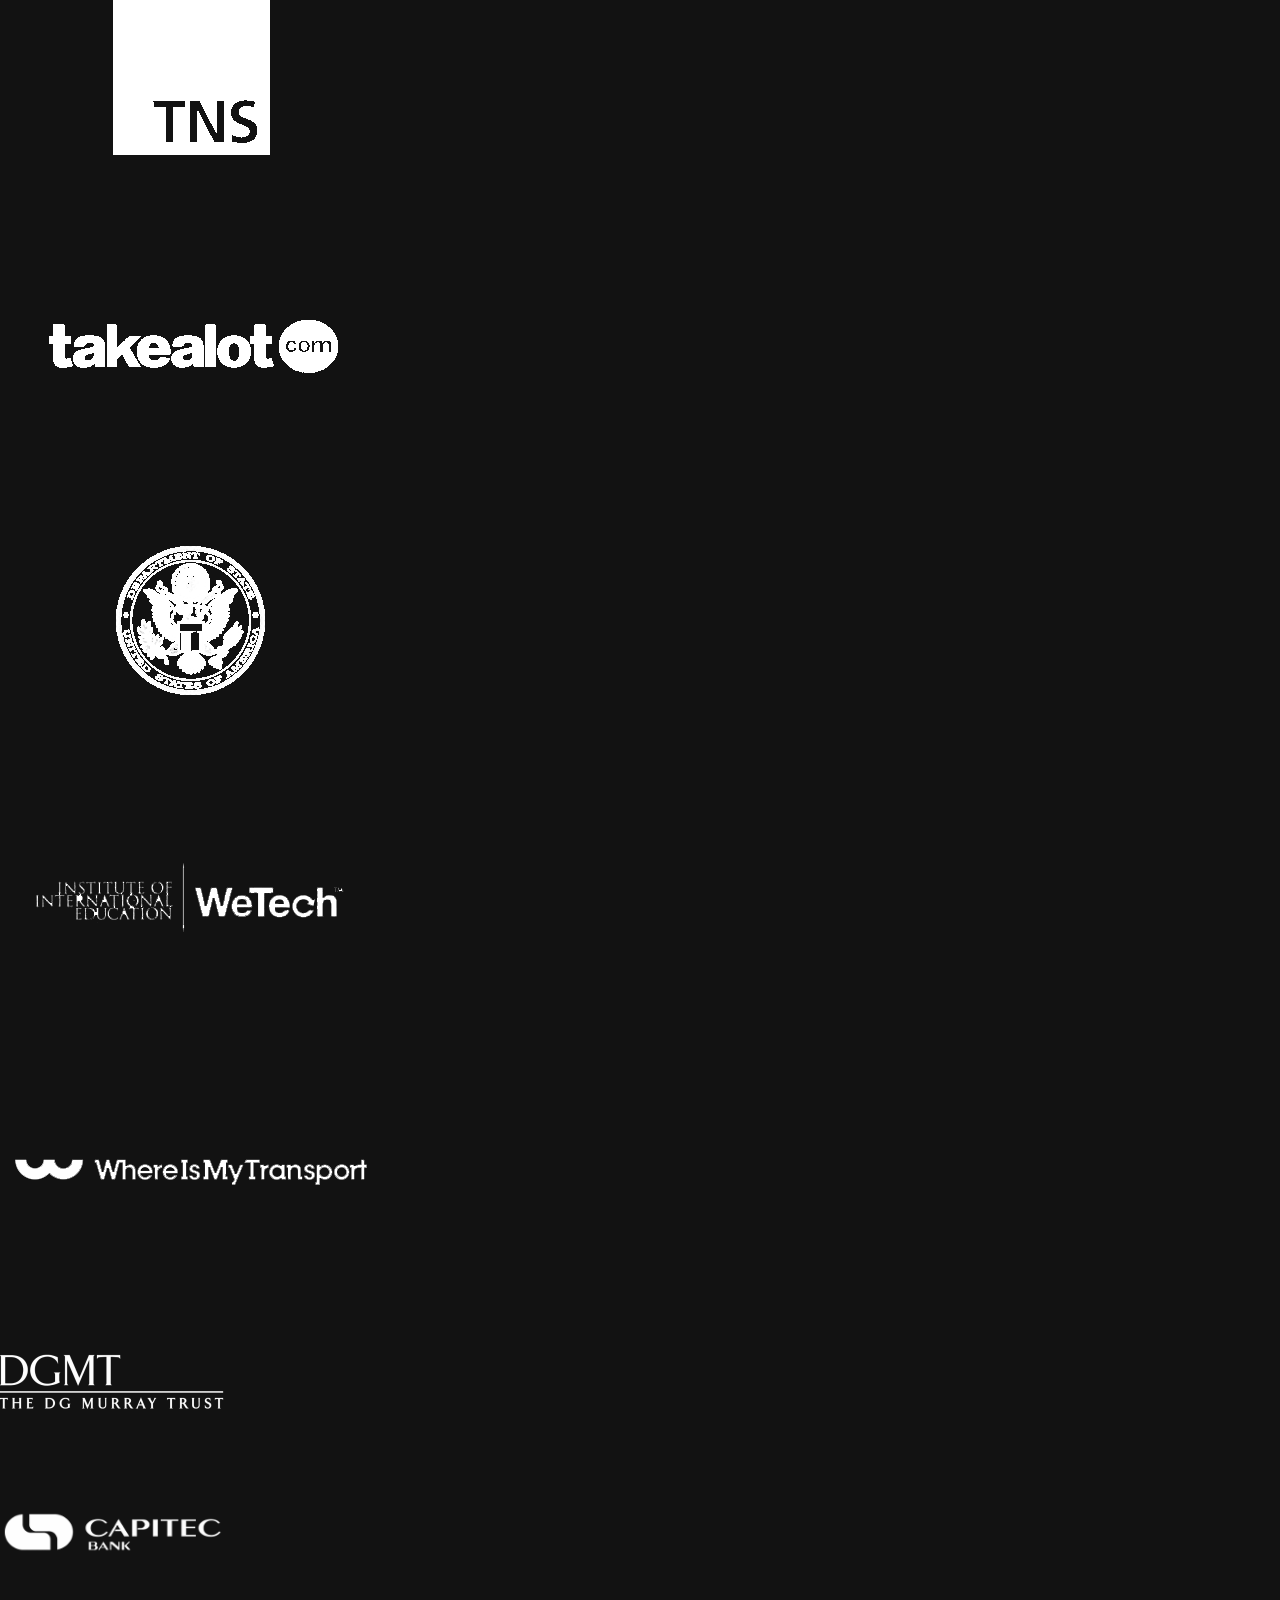
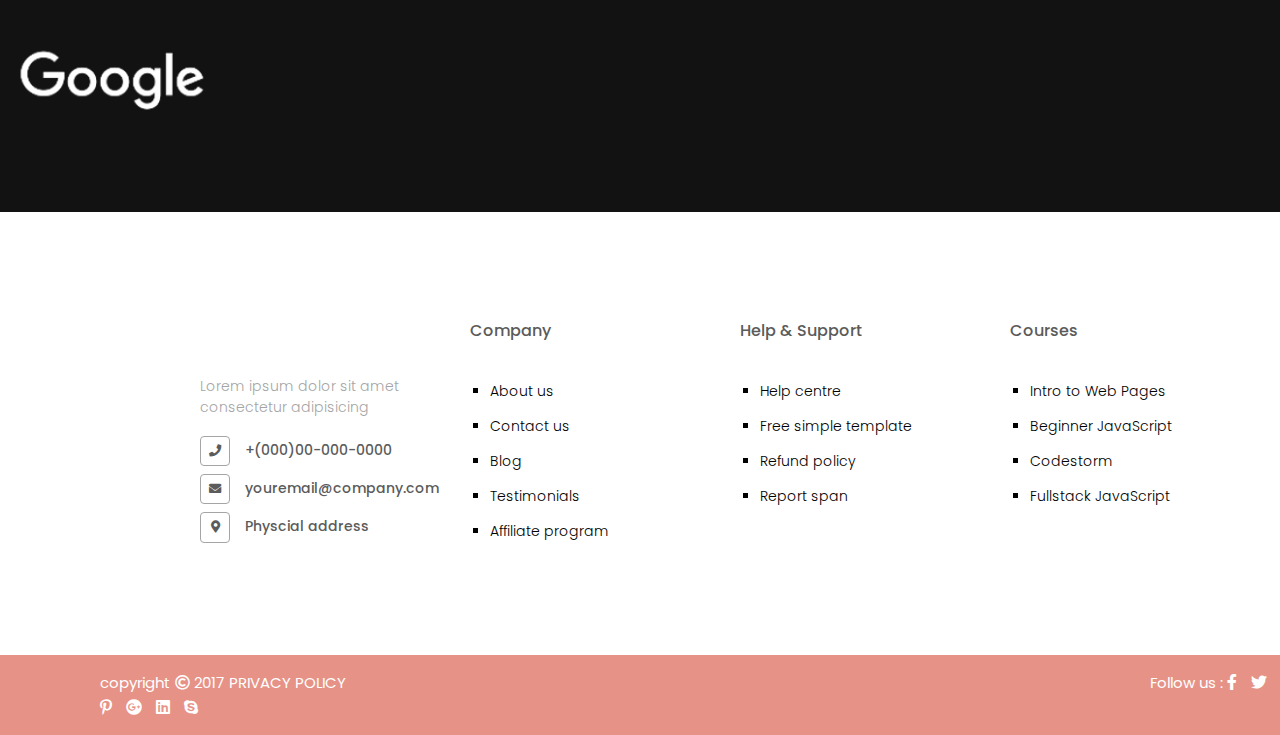
==== commit 324bc7b1: "finished homepage" ====
--- a/index.html
+++ b/index.html
@@ -366,19 +366,111 @@
         <section class="logo-carousel slider">
 
             <div class="slide"><img src="img/Code4CT-Partners-Automattic-Logo.png"></div>
-            <div class="slide"><img src="img/Code4CT-Partners-Automattic-Logo.png"></div>
-            <div class="slide"><img src="img/Code4CT-Partners-Automattic-Logo.png"></div>
-            <div class="slide"><img src="img/Code4CT-Partners-Automattic-Logo.png"></div>
-            <div class="slide"><img src="img/Code4CT-Partners-Automattic-Logo.png"></div>
-            <div class="slide"><img src="img/Code4CT-Partners-Automattic-Logo.png"></div>
-            <div class="slide"><img src="img/Code4CT-Partners-Automattic-Logo.png"></div>
-            <div class="slide"><img src="img/Code4CT-Partners-Automattic-Logo.png"></div>
-            <div class="slide"><img src="img/Code4CT-Partners-Automattic-Logo.png"></div>
-            <div class="slide"><img src="img/Code4CT-Partners-Automattic-Logo.png"></div>
-            <div class="slide"><img src="img/Code4CT-Partners-Automattic-Logo.png"></div>
-            
-          </section>
+            <div class="slide"><img src="img/Code4CT-Partners-CSG-Logo.png"></div>
+            <div class="slide"><img src="img/Code4CT-Partners-Deloitte-Digital.png"></div>
+            <div class="slide"><img src="img/Code4CT-Partners-Lwande.png"></div>
+            <div class="slide"><img src="img/Code4CT-Partners-Mobenzi-Logo.png"></div>
+            <div class="slide"><img src="img/Code4CT-Partners-Open-Box.png"></div>
+            <div class="slide"><img src="img/Code4CT-Partners-Saratoga-Logo.png"></div>
+            <div class="slide"><img src="img/Code4CT-Partners-TNS.png"></div>
+            <div class="slide"><img src="img/Code4CT-Partners-Take-A-Lot-Logo-1.png"></div>
+            <div class="slide"><img src="img/Code4CT-Partners-US-Department-Of-State-Logo.png"></div>
+            <div class="slide"><img src="img/Code4ct-Partners-WeTech.png"></div>
+            <div class="slide"><img src="img/Code4ct-Partners-Where-Is-My-Transport.png"></div>
+            <div class="slide"><img src="img/DGMurrayTrust-1.png"></div>
+            <div class="slide"><img src="img/partner_capitec-1.png"></div>
+            <div class="slide"><img src="img/partner_google-1.png"></div>
+            
+        </section>
         
+    </div>
+
+    <!-- Footer -->
+
+    <div class="footer-section">
+
+        <!-- Footer Grid Container -->
+
+        <div class="footer-grid-container">
+
+            <div class="footer-item">
+
+                <p class="small-text">Lorem ipsum dolor sit amet consectetur adipisicing </p>
+
+                <p class="icon"><i class="fas fa-phone"></i>+(000)00-000-0000</p>
+                <p class="icon"><i class="fas fa-envelope"></i>youremail@company.com</p>
+                <p class="icon"><i class="fas fa-map-marker-alt"></i>Physcial address</p>
+
+            </div>
+
+            <div class="footer-item">
+
+                <p>Company</p>
+
+                <ul>
+
+                    <li>About us</li>
+                    <li>Contact us</li>
+                    <li>Blog</li>
+                    <li>Testimonials</li>
+                    <li>Affiliate program</li>
+
+                </ul>
+
+            </div>
+
+            <div class="footer-item">
+
+                    <p>Help & Support</p>
+    
+                    <ul>
+    
+                        <li>Help centre</li>
+                        <li>Free simple template</li>
+                        <li>Refund policy</li>
+                        <li>Report span</li>
+    
+                    </ul>
+    
+            </div>
+
+            <div class="footer-item">
+
+                <p>Courses</p>
+    
+                <ul>
+    
+                    <li>Intro to Web Pages</li>
+                    <li>Beginner JavaScript</li>
+                    <li>Codestorm</li>
+                    <li>Fullstack JavaScript</li>
+    
+                </ul>
+    
+            </div>   
+
+        </div>
+
+    </div>
+
+    <!-- Copyright Section -->
+
+    <div class="copyright">
+
+        <div class="copyright-container">
+
+            <span>copyright <i class="far fa-copyright"></i> 2017 PRIVACY POLICY</span>
+
+            <span class="right">Follow us : </span> 
+            
+            <a href=""><i class="fab fa-facebook-f"></i></a>
+            <a href=""><i class="fab fa-twitter"></i></a>
+            <a href=""><i class="fab fa-pinterest-p"></i> </a>
+            <a href=""><i class="fab fa-google-plus"></i></a>
+            <a href=""><i class="fab fa-linkedin"></i></a>
+            <a href=""><i class="fab fa-skype"></i></a>
+
+        </div>
 
     </div>
 
--- a/css/main.css
+++ b/css/main.css
@@ -178,6 +178,72 @@
     margin-bottom: 0.6px;
     width: 30%; }
 
+/******** Footer Section *******/
+.footer-section {
+  background-color: #FFFFFF;
+  padding: 90px 0px 90px 200px; }
+  .footer-section .footer-grid-container {
+    display: grid;
+    grid-template-columns: 1fr 1fr 1fr 1fr;
+    margin-right: auto;
+    margin-left: auto;
+    max-width: 1400px;
+    height: 100%; }
+    .footer-section .footer-grid-container .footer-item {
+      text-align: left; }
+      .footer-section .footer-grid-container .footer-item p {
+        color: #5B5B5B;
+        font-size: 16px;
+        font-weight: 500;
+        padding: 0 0 15px 0; }
+      .footer-section .footer-grid-container .footer-item .icon {
+        margin: 0;
+        padding: 0 0 0 0;
+        font-size: 0.875em; }
+      .footer-section .footer-grid-container .footer-item .small-text {
+        font-size: 0.875em;
+        color: #A4A5A5;
+        font-weight: 300;
+        padding: 60px 20px 0 0; }
+      .footer-section .footer-grid-container .footer-item ul {
+        padding: 0 20px;
+        line-height: 35px;
+        list-style-type: square; }
+        .footer-section .footer-grid-container .footer-item ul li {
+          font-weight: 300;
+          font-size: 0.875em; }
+      .footer-section .footer-grid-container .footer-item .fas {
+        text-align: center;
+        width: 30px;
+        font-size: 0.875em;
+        padding: 8px;
+        background-color: #FFFFFF;
+        border: 0.5px solid #A4A5A5;
+        border-radius: 4px;
+        transition: all 300ms ease-in-out;
+        margin: 4px 15px 4px 0; }
+
+/******** COpyright Section *******/
+.copyright {
+  background-color: #E69286;
+  font-size: 15px; }
+  .copyright .copyright-container {
+    padding: 15px 0px 15px 100px;
+    margin-right: auto;
+    margin-left: auto;
+    max-width: 1400px;
+    height: 100%; }
+  .copyright span {
+    color: #FFFFFF; }
+  .copyright .right {
+    padding-left: 800px; }
+  .copyright a {
+    text-decoration: none;
+    color: #FFFFFF;
+    font-size: 16px;
+    padding: 0 10px 0 0;
+    transition: all 300ms ease-in-out; }
+
 /******** Descriptive Color Variables ********/
 /********* Intro *************/
 .intro {
@@ -356,13 +422,13 @@
     display: grid;
     grid-template-columns: 0.5fr 0.5fr 0.5fr 0.5fr;
     padding: 120px 100px;
-    height: 300px;
     margin-right: auto;
     margin-left: auto;
     max-width: 1400px;
     height: 100%; }
     .counter-section .stat-grid-container .stat-counter-item {
-      color: #FFFFFF; }
+      color: #FFFFFF;
+      padding: 0 0 0 60px; }
       .counter-section .stat-grid-container .stat-counter-item .count {
         font-size: 1.875em; }
       .counter-section .stat-grid-container .stat-counter-item p {
@@ -375,7 +441,7 @@
 /******** Subscribe Section *******/
 .subscribe-section {
   background: #FFFFFF;
-  padding: 120px 0;
+  padding: 110px 0;
   text-align: center;
   margin-right: auto;
   margin-left: auto;
@@ -387,41 +453,44 @@
   .subscribe-section p {
     color: #5B5B5B;
     font-weight: 600;
-    font-size: 1.250em; }
+    font-size: 1.250em;
+    margin: 0; }
   .subscribe-section .small-text {
     font-size: 0.875em;
     color: #A4A5A5;
     font-weight: 300; }
-  .subscribe-section .email-container {
-    height: 30px; }
-    .subscribe-section .email-container button {
-      height: 40px;
-      width: 100px;
-      font-size: 1em;
-      cursor: pointer;
-      background-color: #E69286;
-      color: #FFFFFF;
-      border: 1px solid #E69286;
-      border-radius: 3px;
-      font-family: 'Poppins', sans-serif;
-      font-weight: 500; }
-    .subscribe-section .email-container input {
-      padding: 6px 15px;
-      font-size: 0.938em;
-      border: none;
-      background: #F9F9F9;
-      height: 40px;
-      width: 370px;
-      font-weight: 300;
-      border-radius: 3px;
-      color: #5B5B5B;
-      font-family: 'Poppins', sans-serif; }
+  .subscribe-section .email-container button {
+    height: 40px;
+    width: 100px;
+    font-size: 1em;
+    cursor: pointer;
+    background-color: #E69286;
+    color: #FFFFFF;
+    border: 1px solid #E69286;
+    border-radius: 3px;
+    font-family: 'Poppins', sans-serif;
+    font-weight: 500; }
+  .subscribe-section .email-container input {
+    padding: 6px 15px;
+    font-size: 0.938em;
+    border: none;
+    background: #F9F9F9;
+    height: 40px;
+    width: 370px;
+    font-weight: 300;
+    border-radius: 3px;
+    color: #5B5B5B;
+    font-family: 'Poppins', sans-serif; }
 
 /******** Sponsor Logo Carousel Section *******/
 .logo-section {
   background: #121212;
-  height: 200px;
-  padding: 120px 375px; }
+  padding: 60px 0; }
+  .logo-section .logo-carousel {
+    margin-right: auto;
+    margin-left: auto;
+    max-width: 1400px;
+    height: 100%; }
 
 /* Slider */
 .slick-slide {
@@ -486,8 +555,7 @@
 .slick-slide {
   display: none;
   float: left;
-  height: 100%;
-  min-height: 1px; }
+  height: 100%; }
 
 [dir='rtl'] .slick-slide {
   float: right; }
@@ -515,4 +583,7 @@
 .slick-arrow.slick-hidden {
   display: none; }
 
+.section {
+  height: 100vh; }
+
 /*# sourceMappingURL=main.css.map */
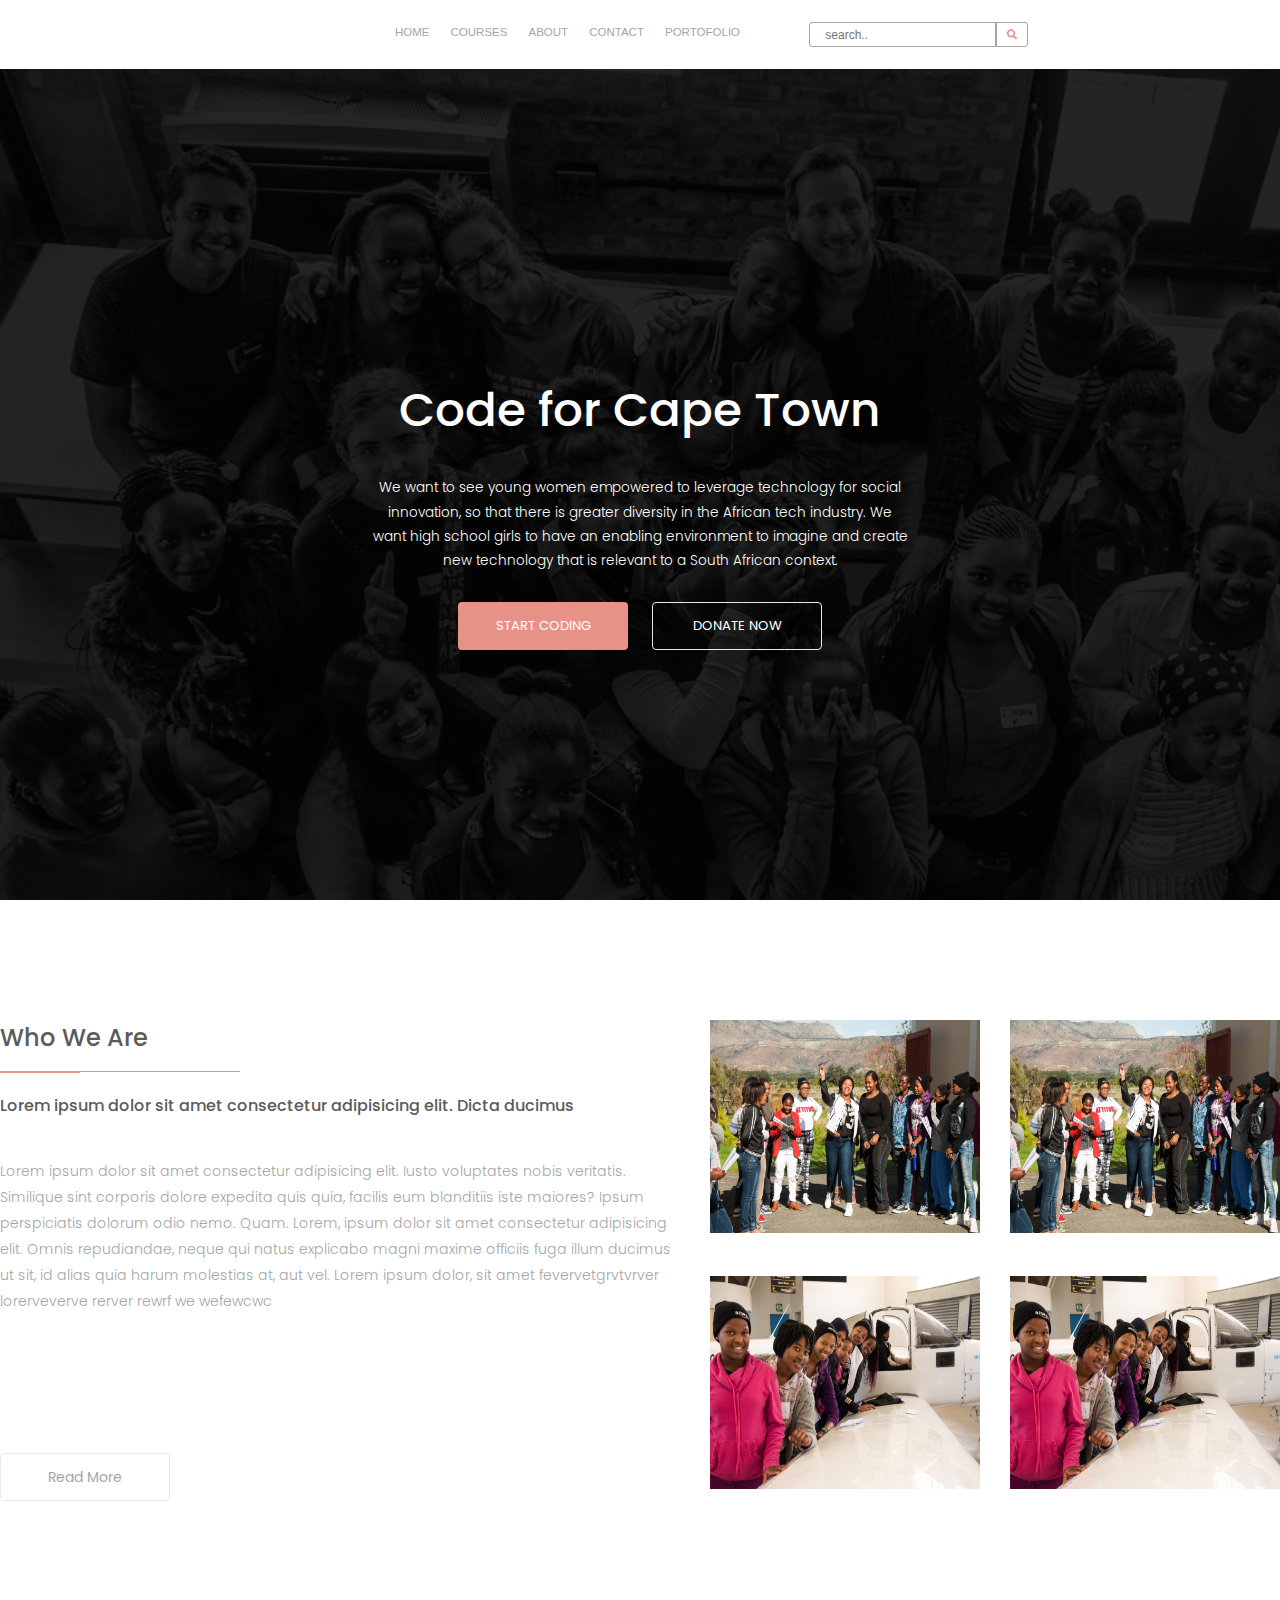
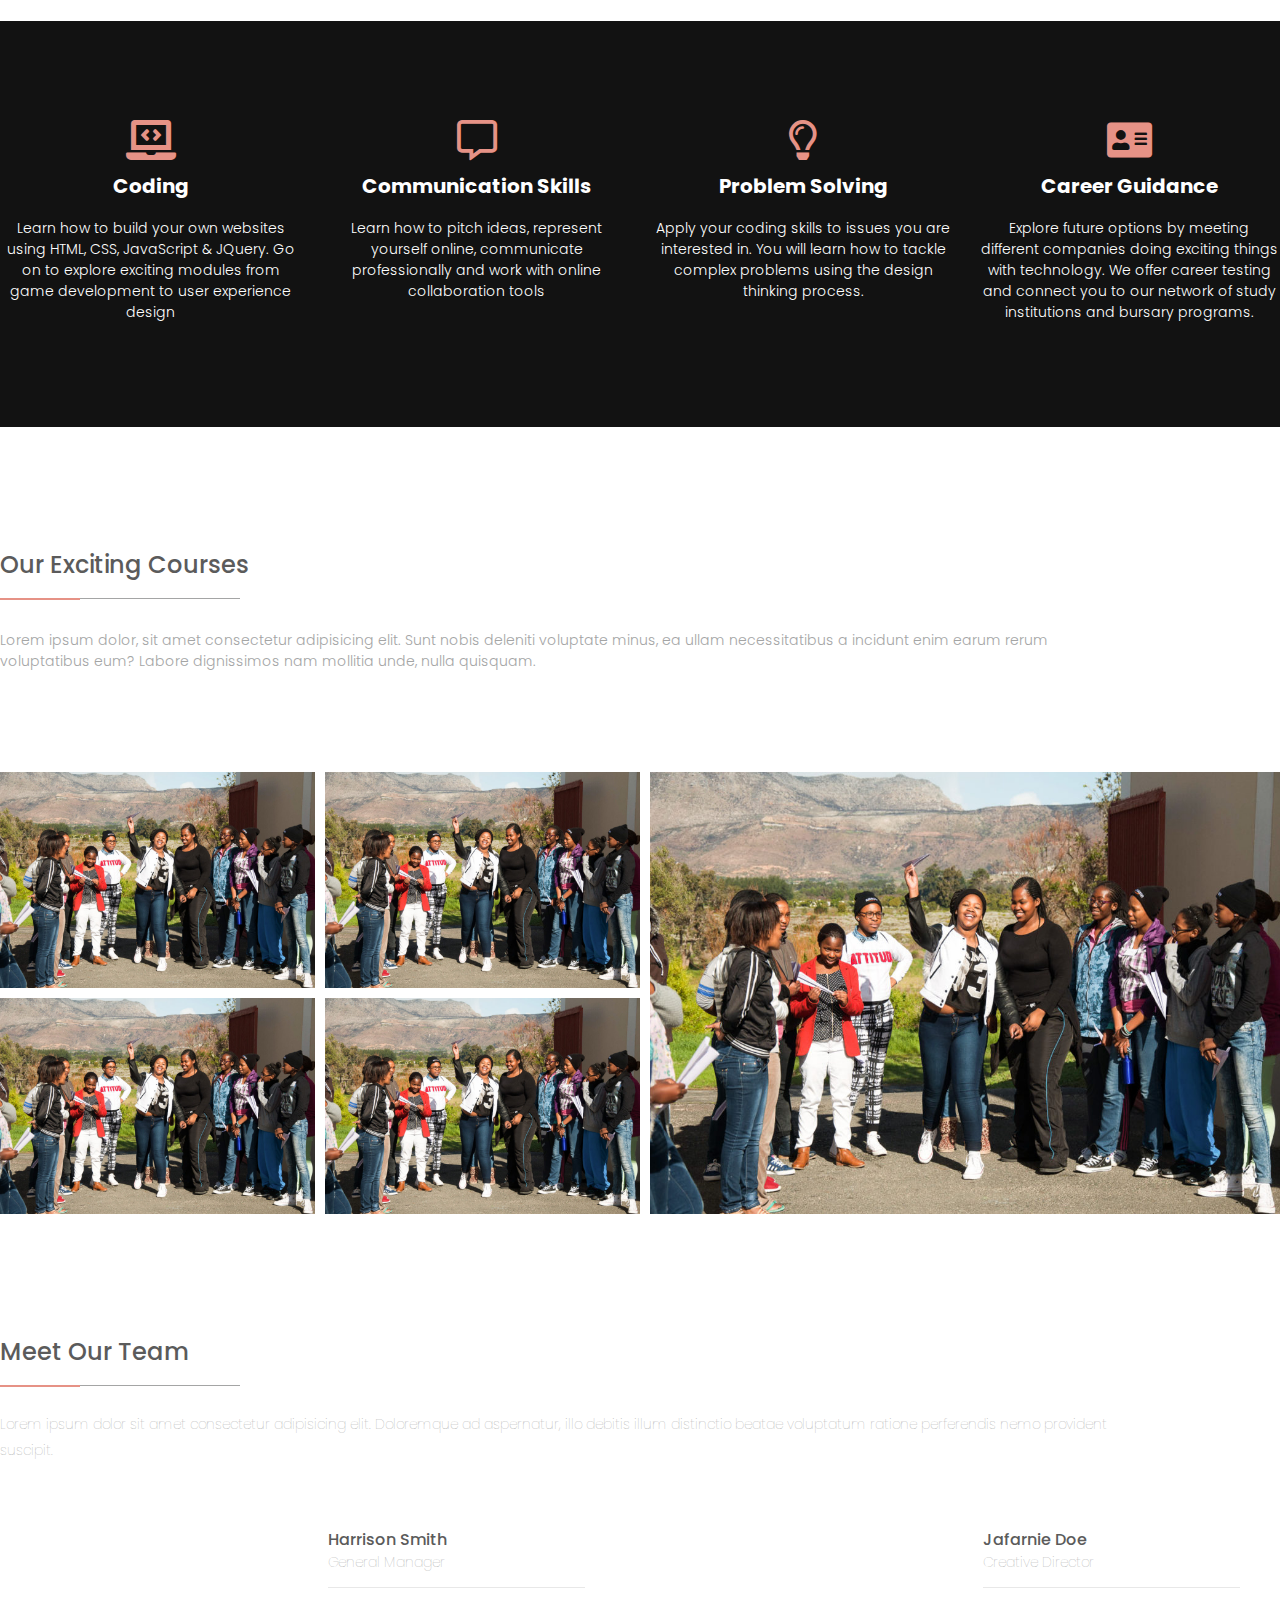
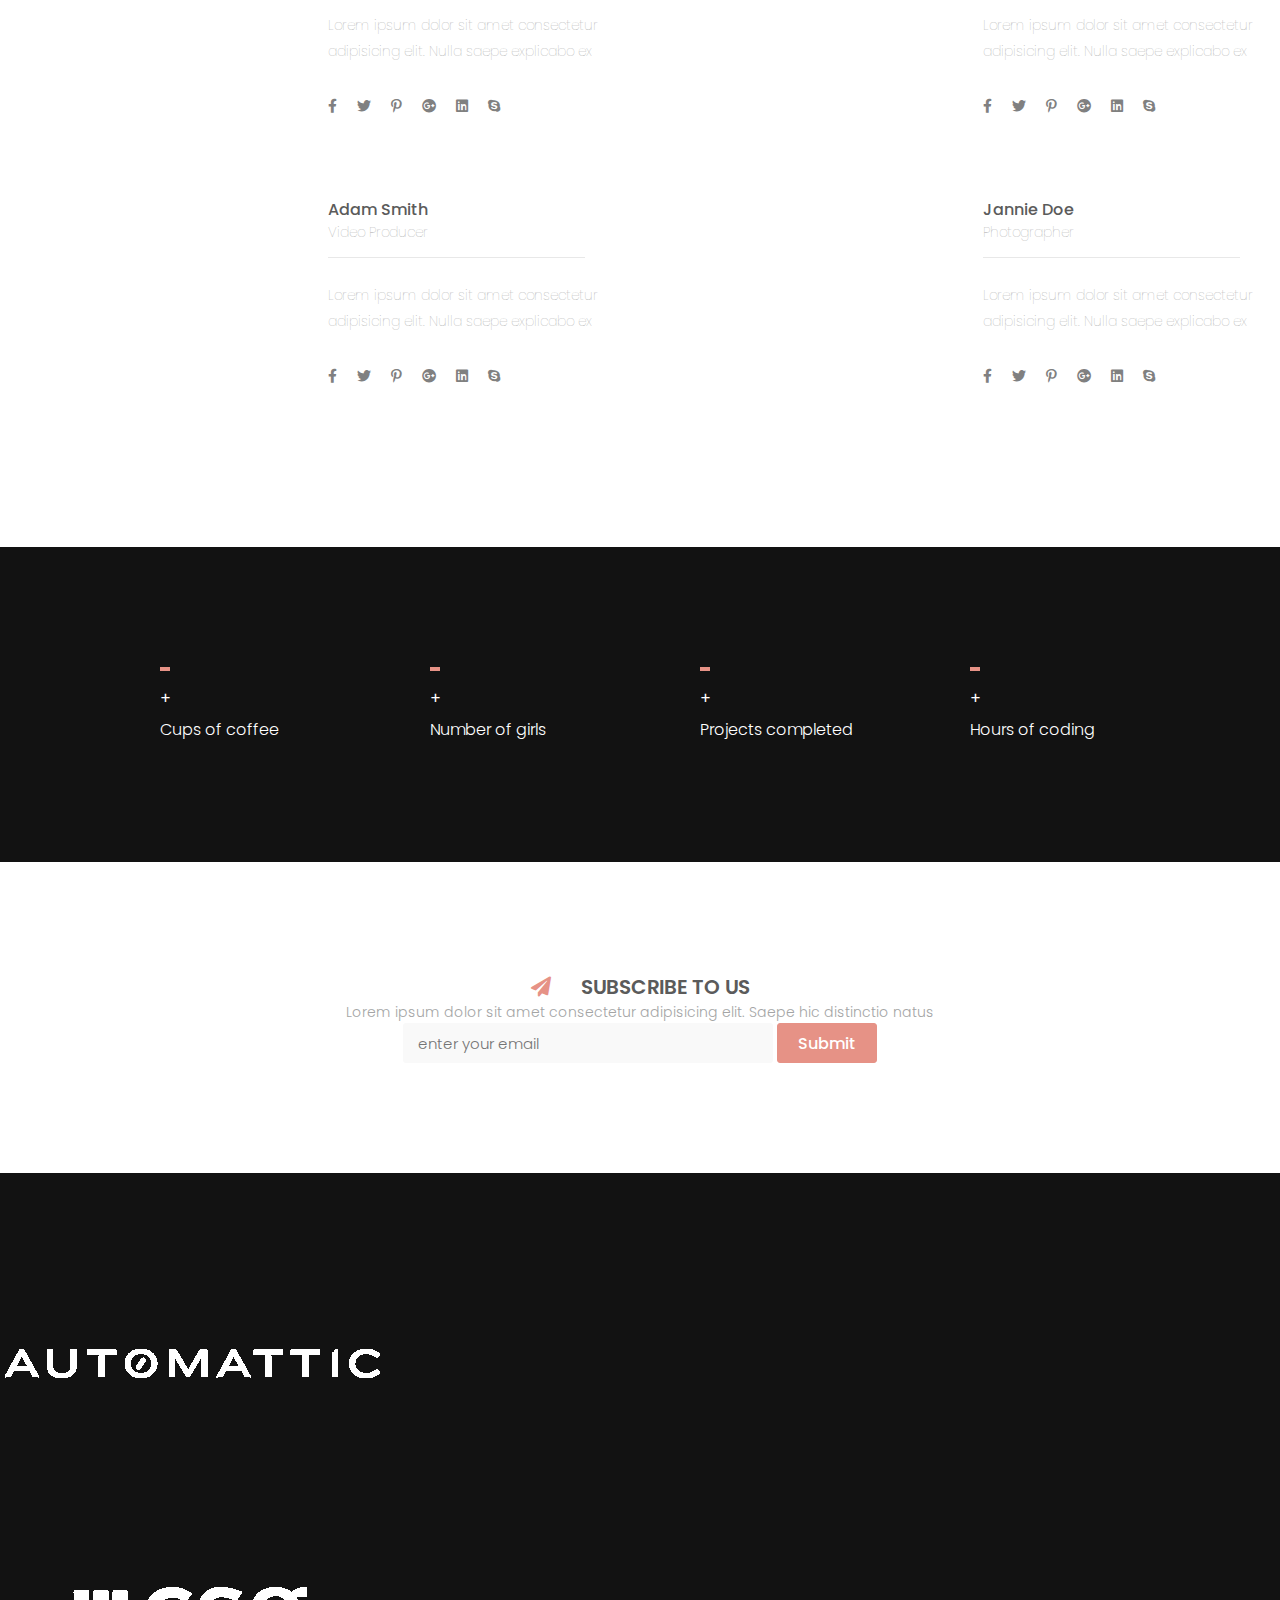
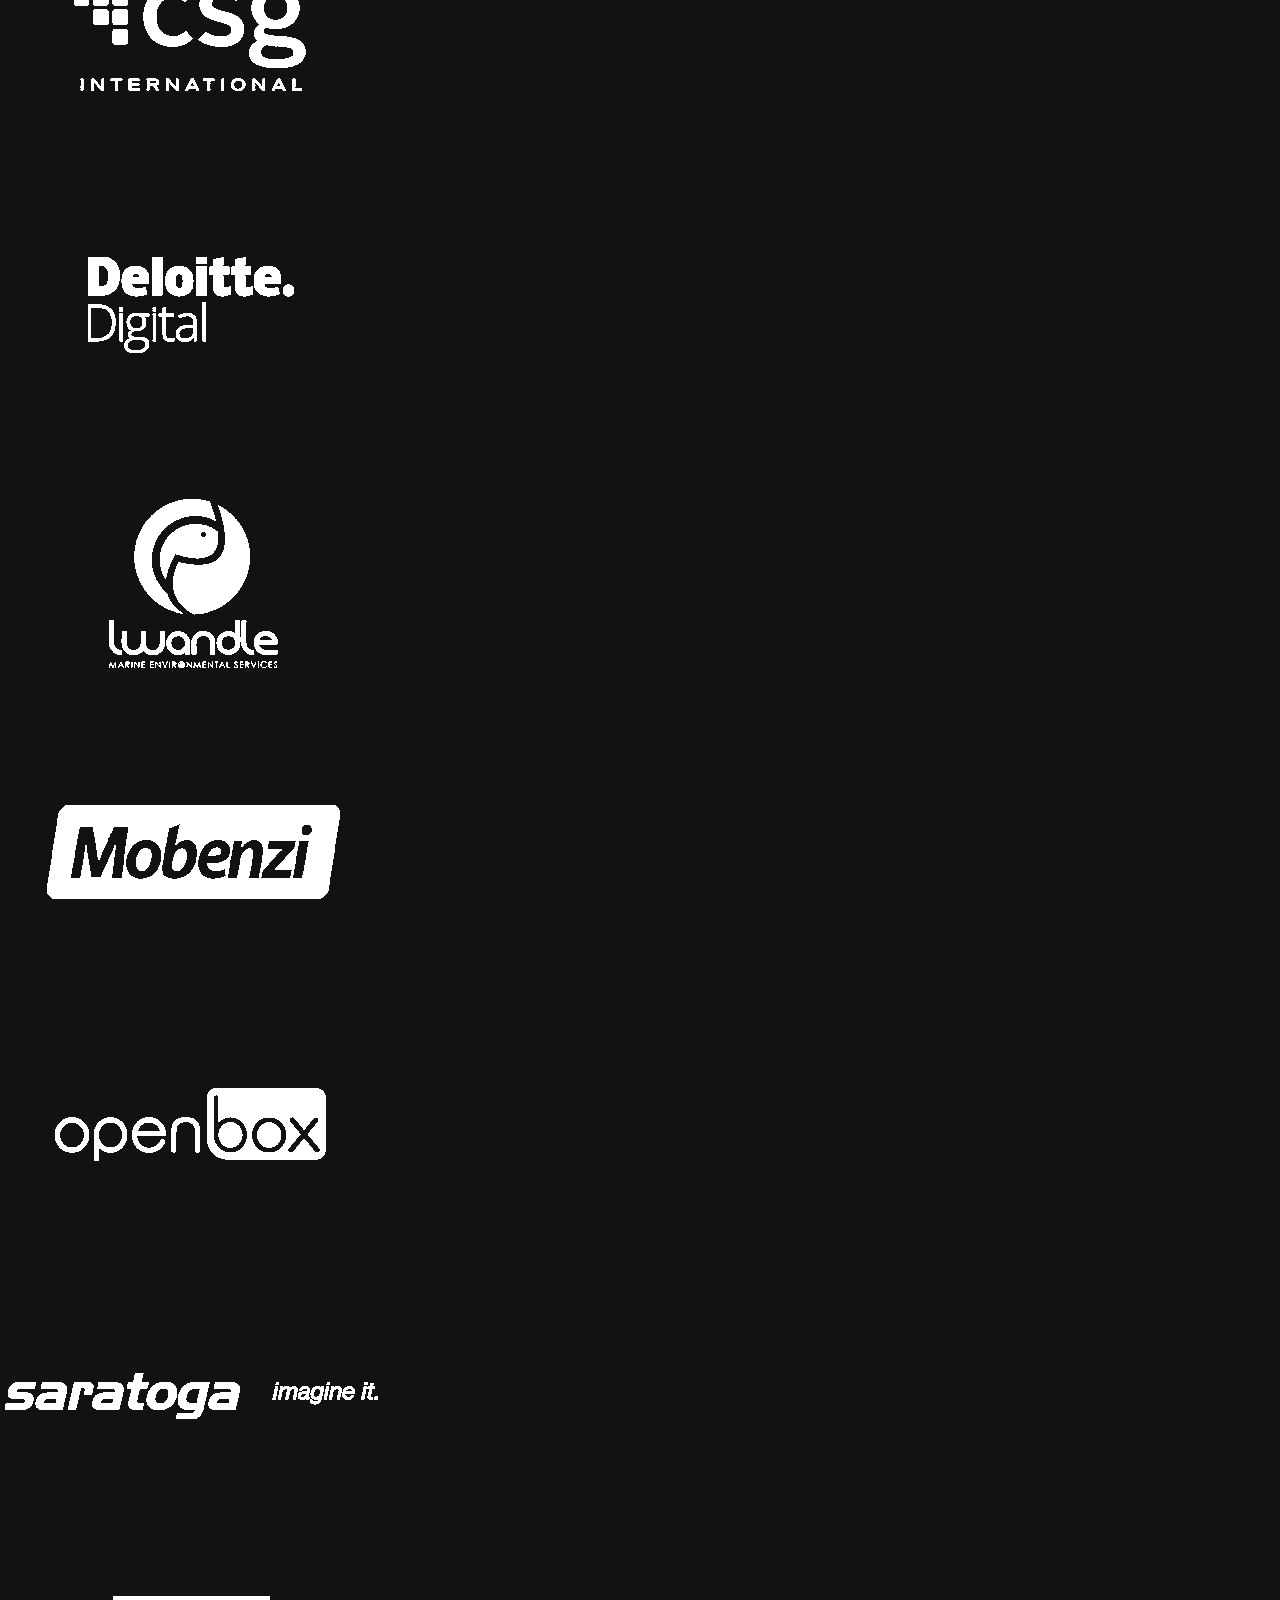
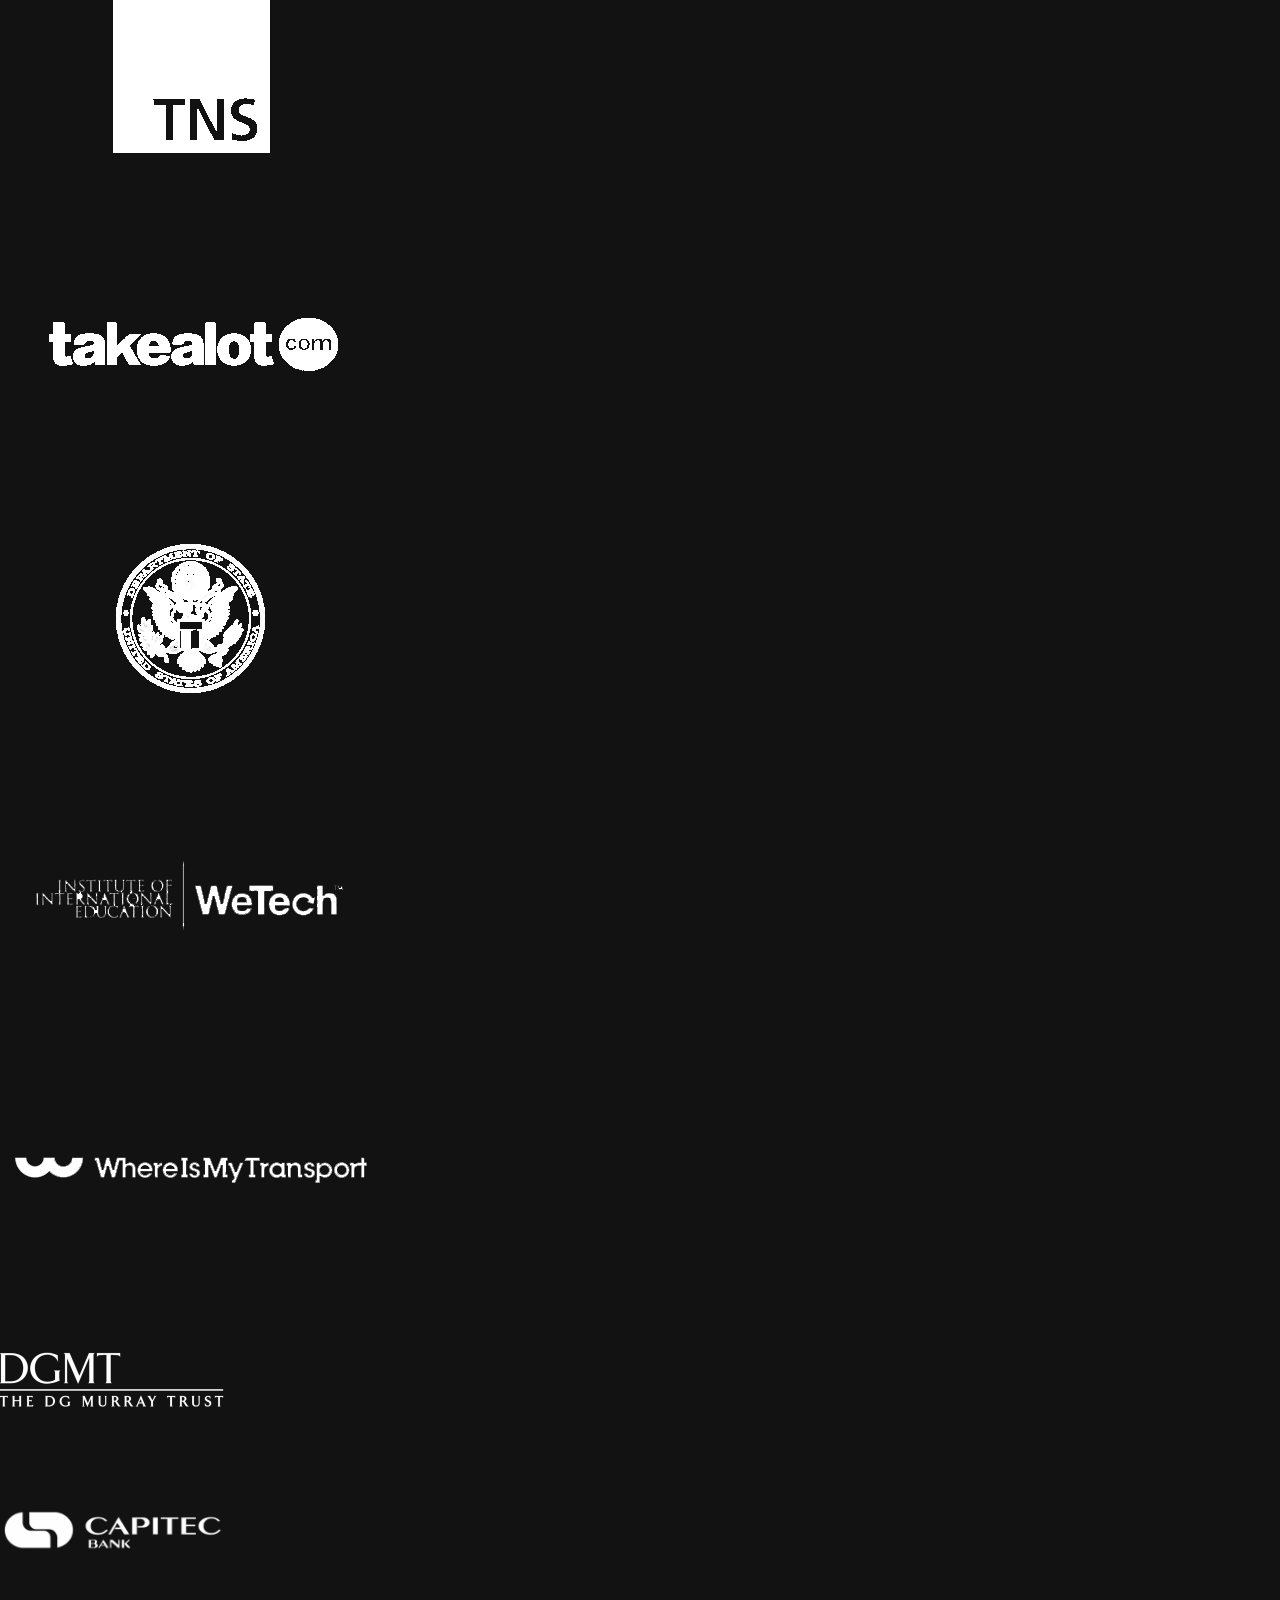
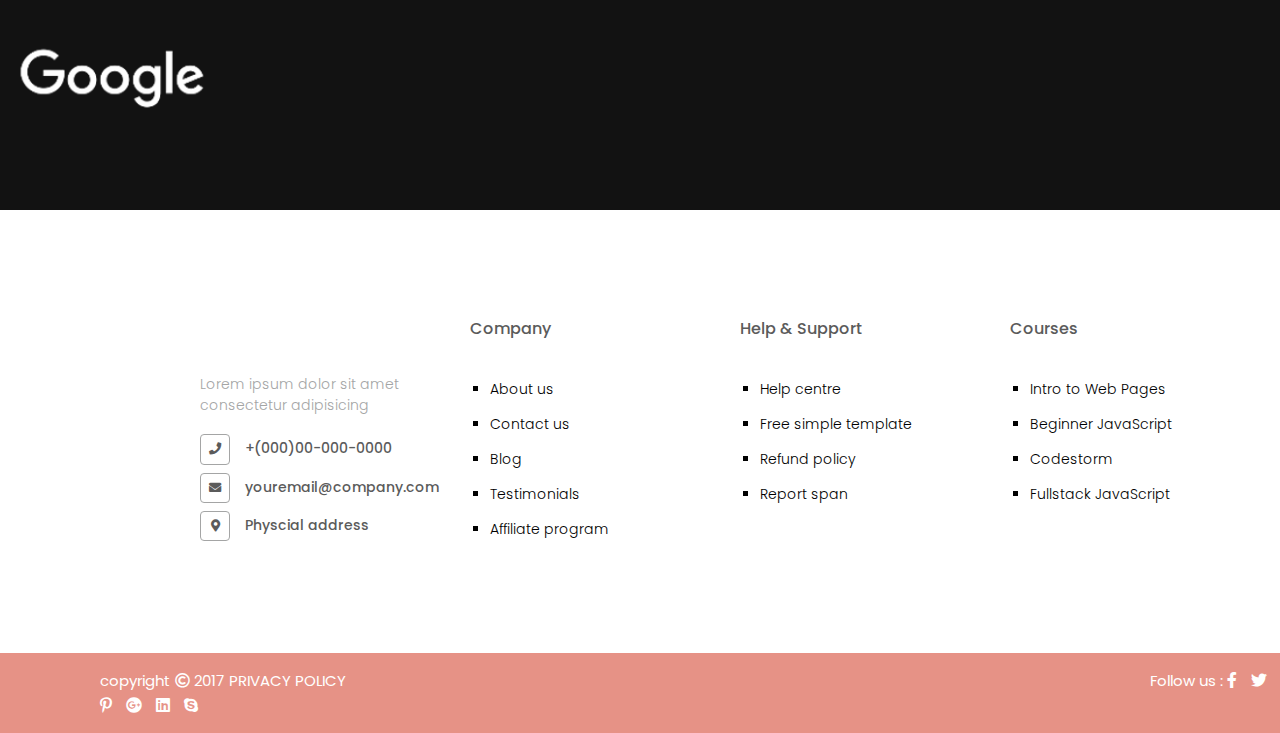
==== commit 384ec100: "added active states to navbar" ====
--- a/index.html
+++ b/index.html
@@ -23,11 +23,11 @@
             <img src="img/logo.jpg" alt="" class="logo">
             
             <ul>
-                <button class="nav-item" onclick="window.location.href='#home'"><li>Home</li></button>
-                <button class="nav-item" onclick="window.location.href='#courses'"><li>Courses</li></button>
-                <button class="nav-item" onclick="window.location.href='#about'"><li>About</li></button>
-				<button class="nav-item" onclick="window.location.href='#contact'"><li>Contact</li></button>
-                <button class="nav-item" onclick="window.location.href='#portofolio'"><li>Portofolio</li></button>
+                <button class="nav-item" onclick="location.href='index.html'"><li>Home</li></button>
+                <button class="nav-item" onclick="location.href='courses.html'"><li>Courses</li></button>
+                <button class="nav-item" onclick="location.href='about.html'"><li>About</li></button>
+				<button class="nav-item" onclick="location.href='contact.html'"><li>Contact</li></button>
+                <button class="nav-item" onclick="location.href='portofolio.html'"><li>Portofolio</li></button>
                 <div class="search-container">
                     <form action=" / ">
                     <input type="text" placeholder="search.." name="search">
@@ -70,12 +70,12 @@
 
                 <h1 class="title-who-we-are">Who We Are</h1>
 
-                <!-- Multi-colored line -->
-
-                <ul class="lines">
-                    <li></li>
-                    <li></li>
-                </ul>
+                <div class="line-grid-container">
+
+                    <div class="line-item-1"></div>
+                    <div class="line-item-2"></div>
+            
+                </div>
 
                 <!-- Who We Are text -->
 
@@ -158,12 +158,12 @@
 
         <!-- Multi-colored line -->
 
-        <ul class="lines">
-
-            <li></li>
-            <li></li>
-
-        </ul>
+        <div class="line-grid-container">
+
+            <div class="line-item-1"></div>
+            <div class="line-item-2"></div>
+        
+        </div>
 
         <p>Lorem ipsum dolor, sit amet consectetur adipisicing elit. Sunt nobis deleniti voluptate minus, ea ullam necessitatibus a incidunt enim earum rerum voluptatibus eum? Labore dignissimos nam mollitia unde, nulla quisquam.</p>
 
@@ -189,12 +189,12 @@
 
         <!-- Multi-colored line -->
 
-        <ul class="lines">
-
-            <li></li>
-            <li></li>
-    
-        </ul>
+        <div class="line-grid-container">
+
+            <div class="line-item-1"></div>
+            <div class="line-item-2"></div>
+            
+        </div>
 
         <p class="text">Lorem ipsum dolor sit amet consectetur adipisicing elit. Doloremque ad aspernatur, illo debitis illum distinctio beatae voluptatum ratione perferendis nemo provident suscipit.</p>
 
--- a/css/main.css
+++ b/css/main.css
@@ -65,6 +65,8 @@
     border-radius: 10px;
     padding: 15px 8px; }
     nav .nav-item:hover {
+      color: #E69286; }
+    nav .nav-item:active {
       color: #E69286; }
   nav li {
     text-transform: uppercase;
@@ -160,23 +162,16 @@
     padding: 10px; }
 
 /**** line styles ****/
-.lines {
-  list-style: none;
-  width: 55%;
-  font-size: 0;
-  margin: 0 0 0 -35px; }
-  .lines li {
-    display: inline-block;
-    width: 7%;
-    height: 2.5px;
-    margin-left: -5px; }
-  .lines li:nth-child(1) {
-    background: #E69286; }
-  .lines li:nth-child(2) {
-    background: rgba(91, 91, 91, 0.363);
-    height: 1px;
-    margin-bottom: 0.6px;
-    width: 30%; }
+.line-grid-container {
+  display: grid;
+  grid-template-columns: 0.5fr 1fr;
+  margin: 0 440px 0 0; }
+  .line-grid-container .line-item-1 {
+    background-color: #E69286;
+    height: 2px; }
+  .line-grid-container .line-item-2 {
+    background-color: #A4A5A5;
+    height: 1px; }
 
 /******** Footer Section *******/
 .footer-section {
@@ -223,7 +218,7 @@
         transition: all 300ms ease-in-out;
         margin: 4px 15px 4px 0; }
 
-/******** COpyright Section *******/
+/******** Copyright Section *******/
 .copyright {
   background-color: #E69286;
   font-size: 15px; }
@@ -248,7 +243,7 @@
 /********* Intro *************/
 .intro {
   text-align: center;
-  padding: 25em 560px;
+  padding: 25em 29%;
   font-size: 15px;
   margin-right: auto;
   margin-left: auto;
@@ -352,6 +347,8 @@
   .courses-section .our-exciting-courses {
     color: #5B5B5B;
     margin-top: 0; }
+  .courses-section .line-grid-container {
+    margin: 0 1040px 0 0; }
   .courses-section .course-grid-container {
     display: grid;
     grid-template-columns: 1fr 1fr 2fr;
@@ -381,6 +378,8 @@
     font-weight: 100;
     font-size: 0.875em;
     line-height: 1.86; }
+  .meet-our-team .line-grid-container {
+    margin: 0 1040px 0 0; }
   .meet-our-team .team-grid-container {
     padding: 40px 0 0 0;
     display: grid;
@@ -586,4 +585,222 @@
 .section {
   height: 100vh; }
 
+/******** Contact Page Layout Styling *******/
+/*** Intro starts here ***/
+.intro-other {
+  text-align: center;
+  padding: 130px 560px;
+  font-size: 1.563em;
+  background: #E8E8E8;
+  margin: 70px 0 0 0; }
+  .intro-other .page-heading {
+    color: #5B5B5B; }
+  .intro-other p {
+    font-size: 0.875em;
+    color: #5B5B5B;
+    font-weight: 500; }
+    .intro-other p span {
+      color: #E69286; }
+
+/*** Contact Form starts here ***/
+.contact-form-grid {
+  margin-right: auto;
+  margin-left: auto;
+  max-width: 1400px;
+  height: 100%;
+  padding: 120px 0 120px 0;
+  display: grid;
+  grid-template-columns: 2fr 1fr;
+  grid-gap: 30px; }
+  .contact-form-grid .contact-form-item input {
+    padding-left: 16px;
+    width: 270px;
+    height: 45px;
+    margin: 30px 0;
+    font-family: 'Poppins', sans-serif;
+    font-weight: 300;
+    border-radius: 5px;
+    border: 1px solid #E8E8E8;
+    font-size: 0.875em; }
+  .contact-form-grid .contact-form-item .email {
+    margin-left: 10px; }
+  .contact-form-grid .contact-form-item .phone {
+    margin-left: 10px; }
+  .contact-form-grid .contact-form-item .message {
+    padding-left: 16px;
+    padding-top: 16px;
+    width: 840px;
+    height: 200px;
+    margin: 30px 0;
+    font-family: 'Poppins', sans-serif;
+    font-weight: 300;
+    border-radius: 5px;
+    border: 1px solid #E8E8E8;
+    font-size: 0.875em; }
+  .contact-form-grid .contact-form-item .btn {
+    color: #FFFFFF; }
+  .contact-form-grid .contact-form-item p {
+    color: #A4A5A5; }
+  .contact-form-grid .contact-form-item .icon {
+    margin: 0;
+    padding: 0 0 0 0;
+    font-size: 0.875em;
+    color: #5B5B5B;
+    font-weight: 500; }
+  .contact-form-grid .contact-form-item .fas {
+    text-align: center;
+    width: 30px;
+    font-size: 0.875em;
+    padding: 8px;
+    background-color: #FFFFFF;
+    border: 0.5px solid #A4A5A5;
+    border-radius: 4px;
+    transition: all 300ms ease-in-out;
+    margin: 4px 15px 4px 0; }
+  .contact-form-grid .contact-form-item .far {
+    text-align: center;
+    width: 30px;
+    font-size: 0.875em;
+    padding: 8px;
+    background-color: #FFFFFF;
+    border: 0.5px solid #A4A5A5;
+    border-radius: 4px;
+    transition: all 300ms ease-in-out;
+    margin: 4px 15px 4px 0; }
+  .contact-form-grid .contact-form-item .line-grid-container {
+    display: grid;
+    grid-template-columns: 0.5fr 1fr;
+    margin: 0 500px 0 0; }
+    .contact-form-grid .contact-form-item .line-grid-container .line-item-1 {
+      background-color: #E69286;
+      height: 2px; }
+    .contact-form-grid .contact-form-item .line-grid-container .line-item-2 {
+      background-color: #A4A5A5;
+      height: 1px; }
+  .contact-form-grid .line .line-grid-container {
+    display: grid;
+    grid-template-columns: 0.5fr 1fr;
+    margin: 0 145px 0 0; }
+    .contact-form-grid .line .line-grid-container .line-item-1 {
+      background-color: #E69286;
+      height: 2px; }
+    .contact-form-grid .line .line-grid-container .line-item-2 {
+      background-color: #A4A5A5;
+      height: 1px; }
+
+/******** Portofolio Page Layout Styling *******/
+.portofolio-intro {
+  margin-right: auto;
+  margin-left: auto;
+  max-width: 1400px;
+  height: 100%;
+  text-align: center;
+  padding: 120px; }
+  .portofolio-intro .line-grid-container {
+    display: grid;
+    grid-template-columns: 1fr 0.5fr 1fr;
+    margin: 0 430px 0 430px; }
+    .portofolio-intro .line-grid-container .line-item-1 {
+      background-color: #A4A5A5;
+      height: 1px; }
+    .portofolio-intro .line-grid-container .line-item-2 {
+      background-color: #E69286;
+      height: 2px; }
+    .portofolio-intro .line-grid-container .line-item-3 {
+      background-color: #A4A5A5;
+      height: 1px; }
+  .portofolio-intro p {
+    color: #5B5B5B; }
+
+/*** Photo Grid ***/
+.portofolio-images {
+  margin-right: auto;
+  margin-left: auto;
+  max-width: 100%;
+  height: 100%; }
+  .portofolio-images .portofolio-image-grid-container {
+    display: grid;
+    grid-template-columns: repeat(auto-fill, minmax(445px, 1fr)); }
+    .portofolio-images .portofolio-image-grid-container img {
+      width: 100% !important;
+      height: auto !important;
+      background-color: #5B5B5B; }
+
+/******** About Page Layout Styling *******/
+.about-us-grid-container {
+  margin-right: auto;
+  margin-left: auto;
+  max-width: 1400px;
+  height: 100%;
+  display: grid;
+  grid-template-columns: 1fr 1fr;
+  padding: 120px 0;
+  grid-gap: 50px; }
+  .about-us-grid-container .about-us-item .line-grid-container {
+    margin: 0 415px 0 0; }
+  .about-us-grid-container .about-us-item p {
+    color: #A4A5A5;
+    padding: 60px 0; }
+  .about-us-grid-container .about-image img {
+    width: 100%; }
+
+/***  who we are container Styling ***/
+.who-we-are-container {
+  display: grid;
+  grid-template-columns: 1fr 1fr;
+  padding-bottom: 120px; }
+  .who-we-are-container .who-we-are-item {
+    background-color: #FAFAFA; }
+    .who-we-are-container .who-we-are-item img {
+      width: 100%;
+      height: 100%; }
+    .who-we-are-container .who-we-are-item p {
+      color: #A4A5A5;
+      font-size: 14px;
+      font-weight: 300; }
+  .who-we-are-container .content-text {
+    padding: 60px; }
+  .who-we-are-container .line-grid-container {
+    margin: 0 540px 0 0; }
+  .who-we-are-container h2 {
+    color: #E69286;
+    padding: 60px 0 0 0;
+    font-size: 16px; }
+
+/***  Circular Counter Styling ***/
+#bars {
+  max-width: 100%;
+  overflow: hidden;
+  background-color: #121212;
+  padding: 70px 265px; }
+  #bars .circle-progress-bar-container {
+    margin-right: auto;
+    margin-left: auto;
+    max-width: 1400px;
+    height: 100%;
+    display: grid;
+    grid-template-columns: 1fr 1fr 1fr 1fr; }
+    #bars .circle-progress-bar-container .circle {
+      width: 100%;
+      display: inline-block;
+      position: relative;
+      text-align: center;
+      vertical-align: top; }
+      #bars .circle-progress-bar-container .circle strong {
+        position: absolute;
+        top: 25px;
+        left: 0;
+        width: 100%;
+        text-align: center;
+        line-height: 45px;
+        font-size: 18px;
+        color: #FFFFFF;
+        font-weight: 300; }
+      #bars .circle-progress-bar-container .circle h2 {
+        padding: 30px 0 0 0;
+        color: #FFFFFF;
+        font-weight: 500; }
+      #bars .circle-progress-bar-container .circle p {
+        font-size: 0.875em; }
+
 /*# sourceMappingURL=main.css.map */
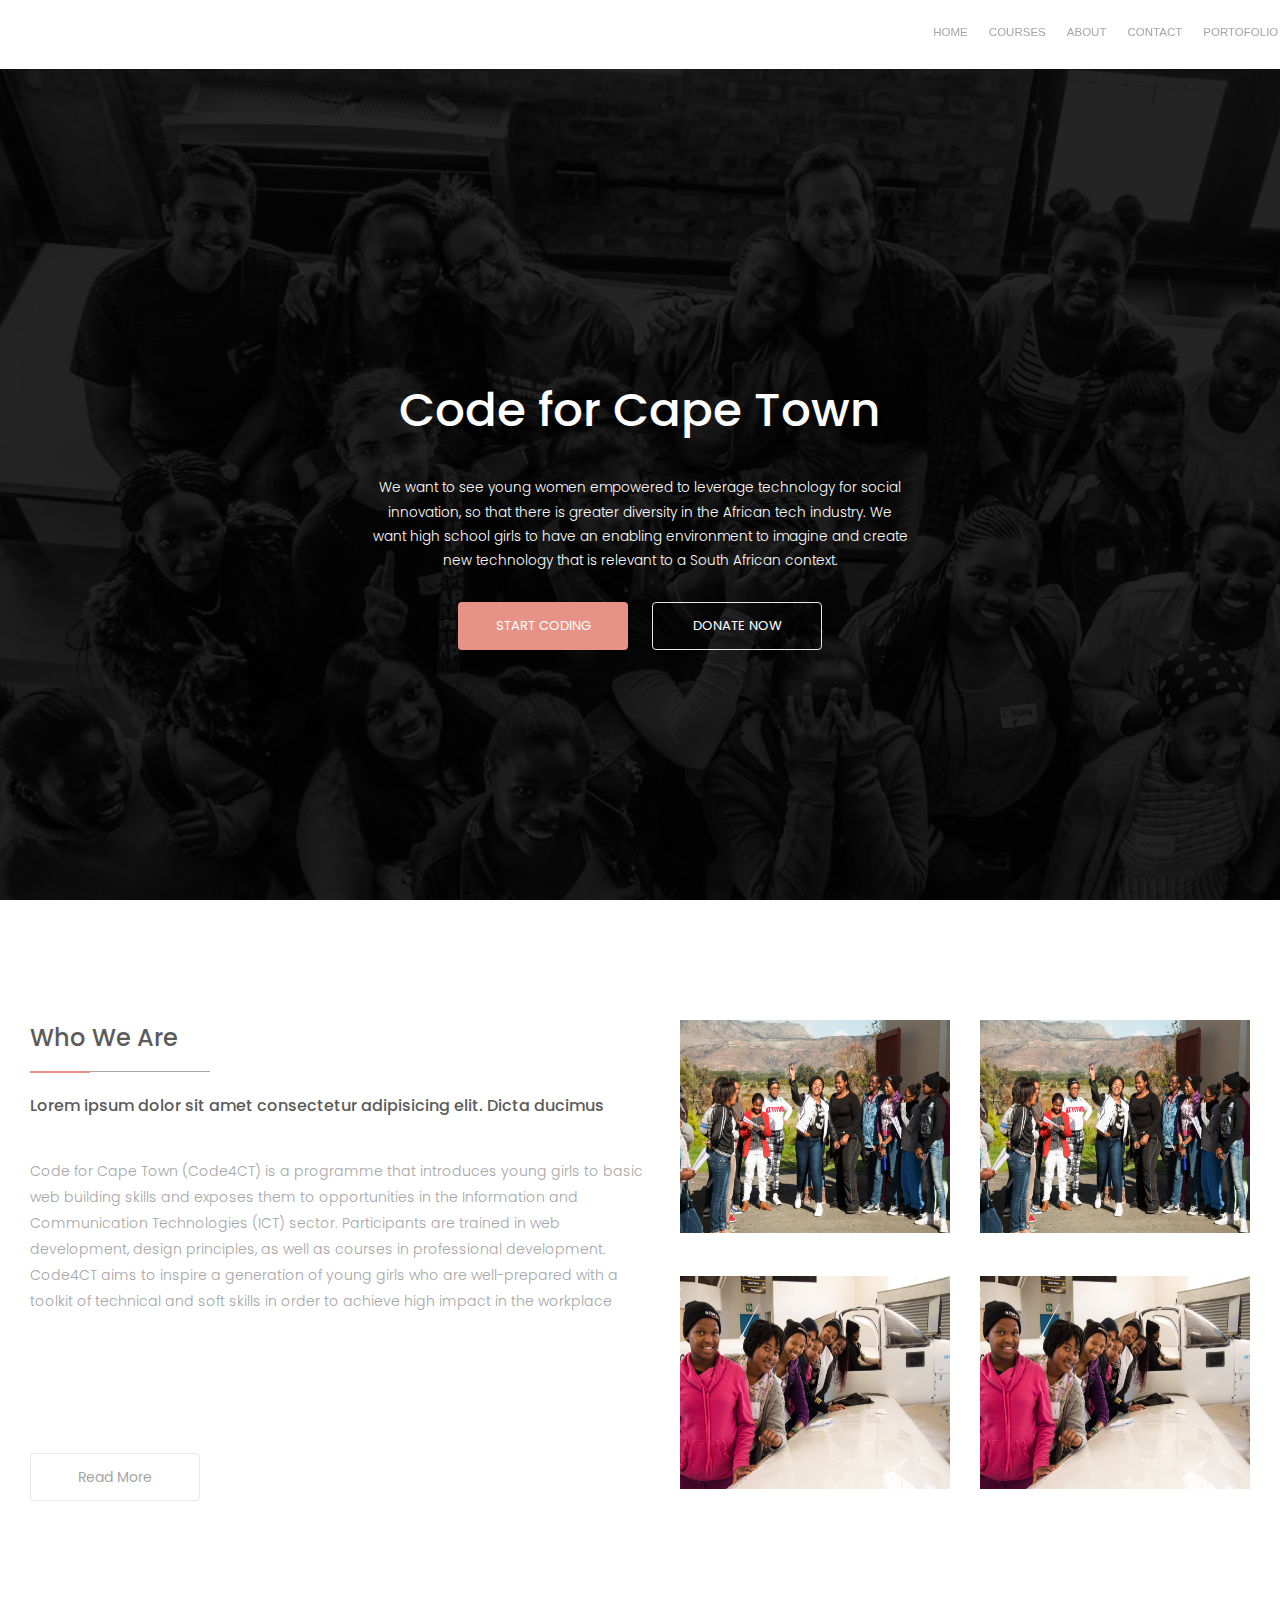
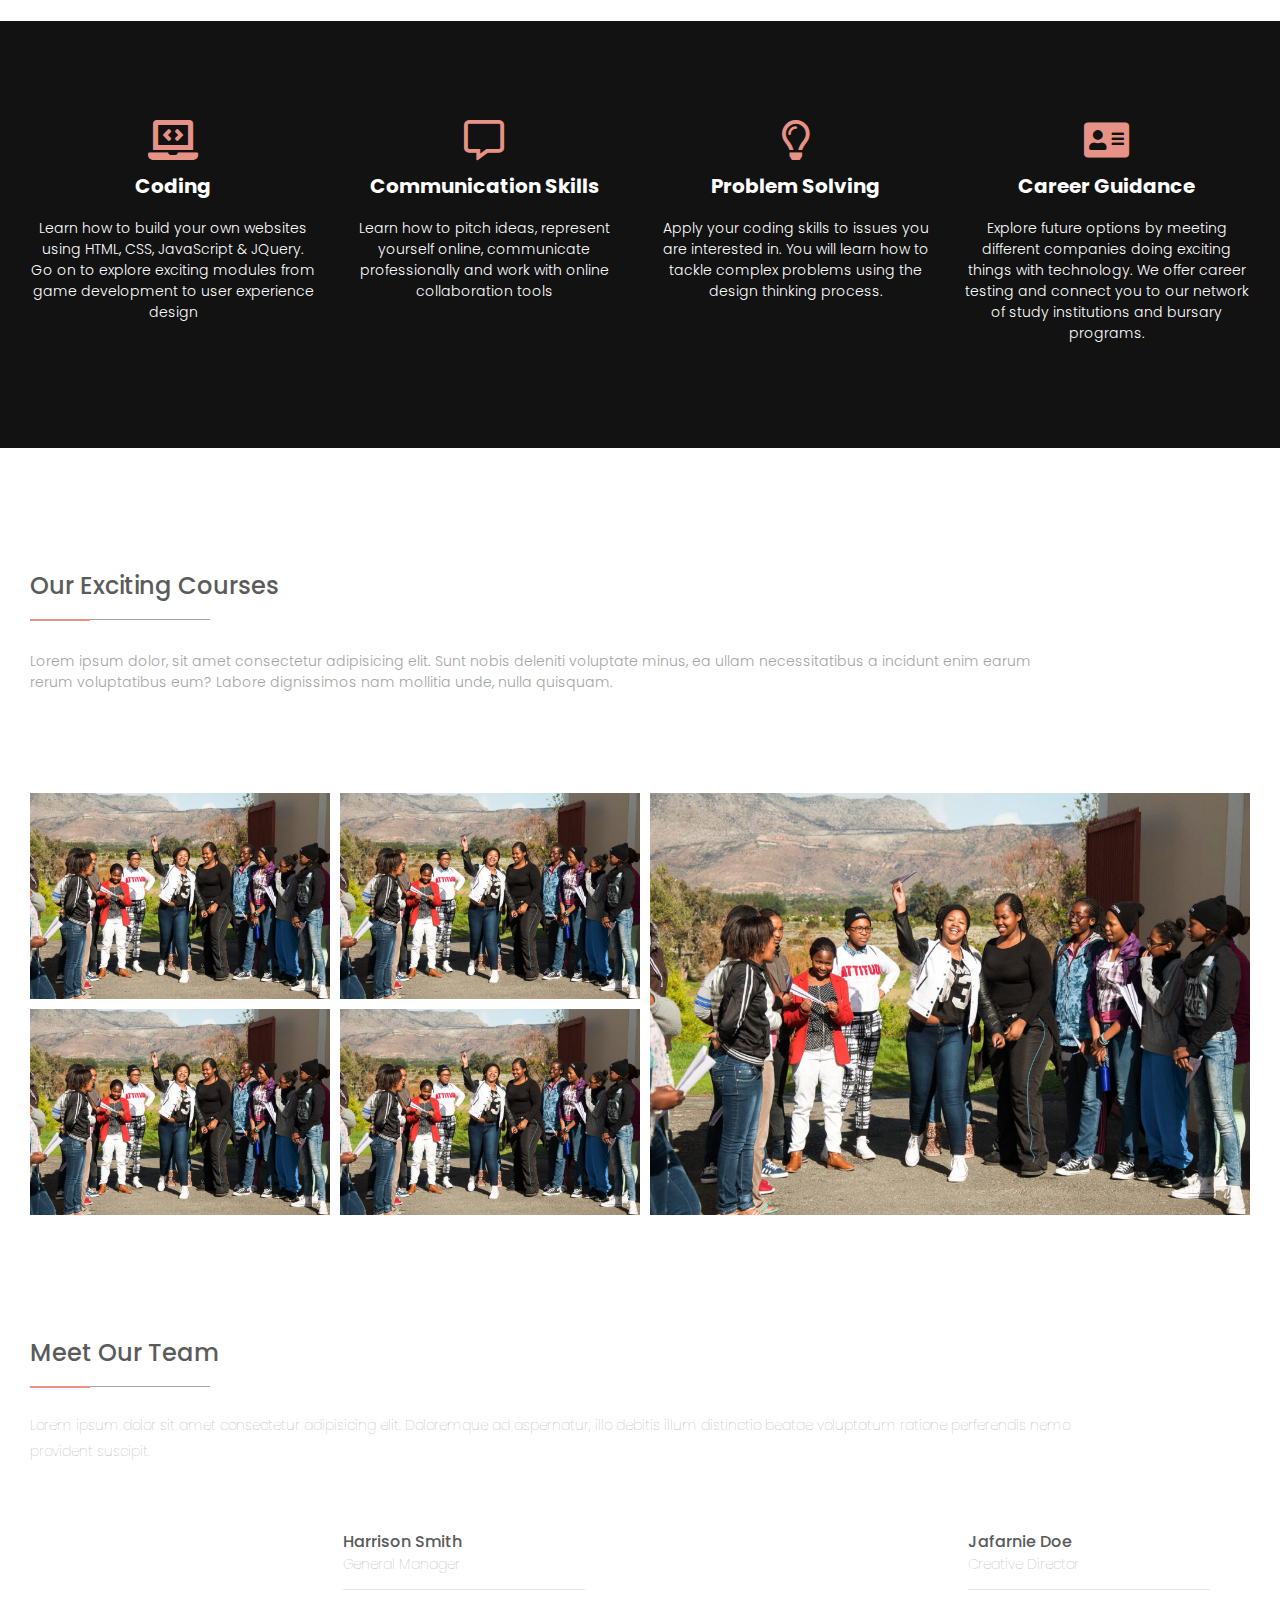
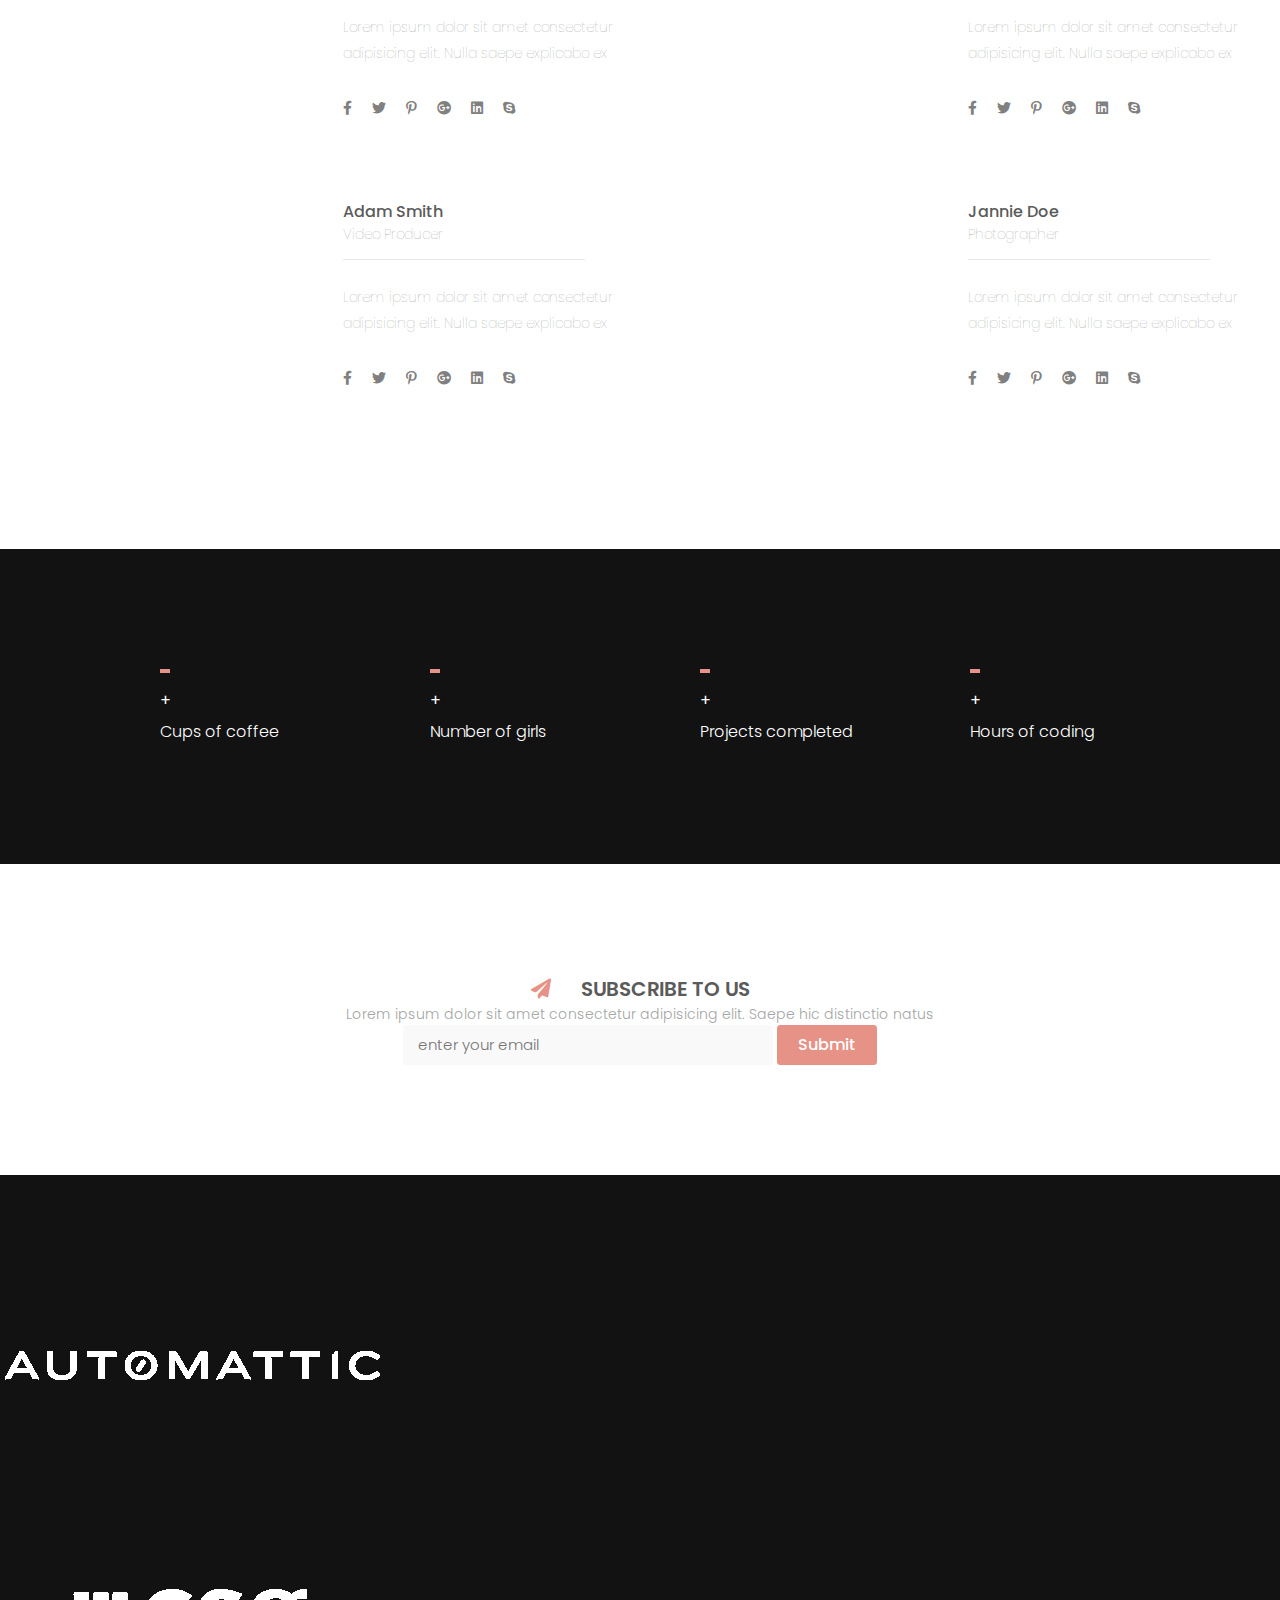
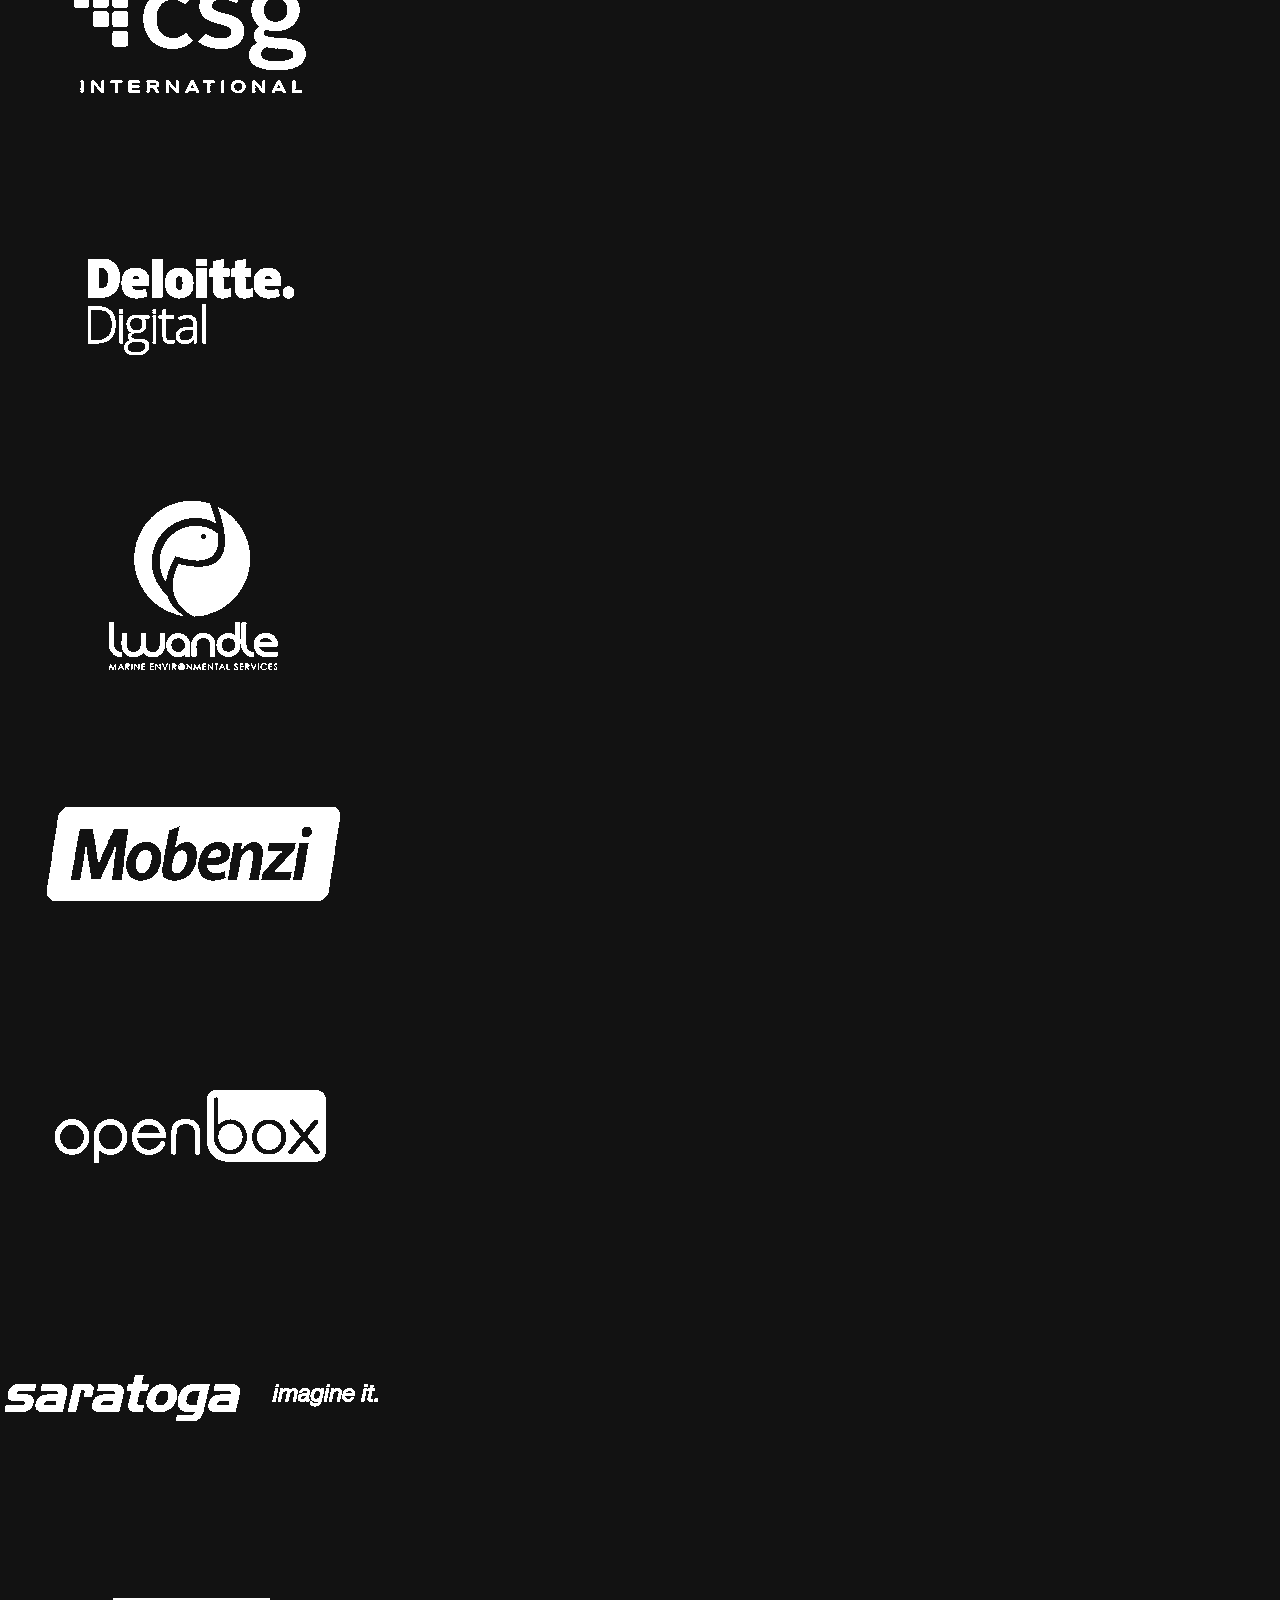
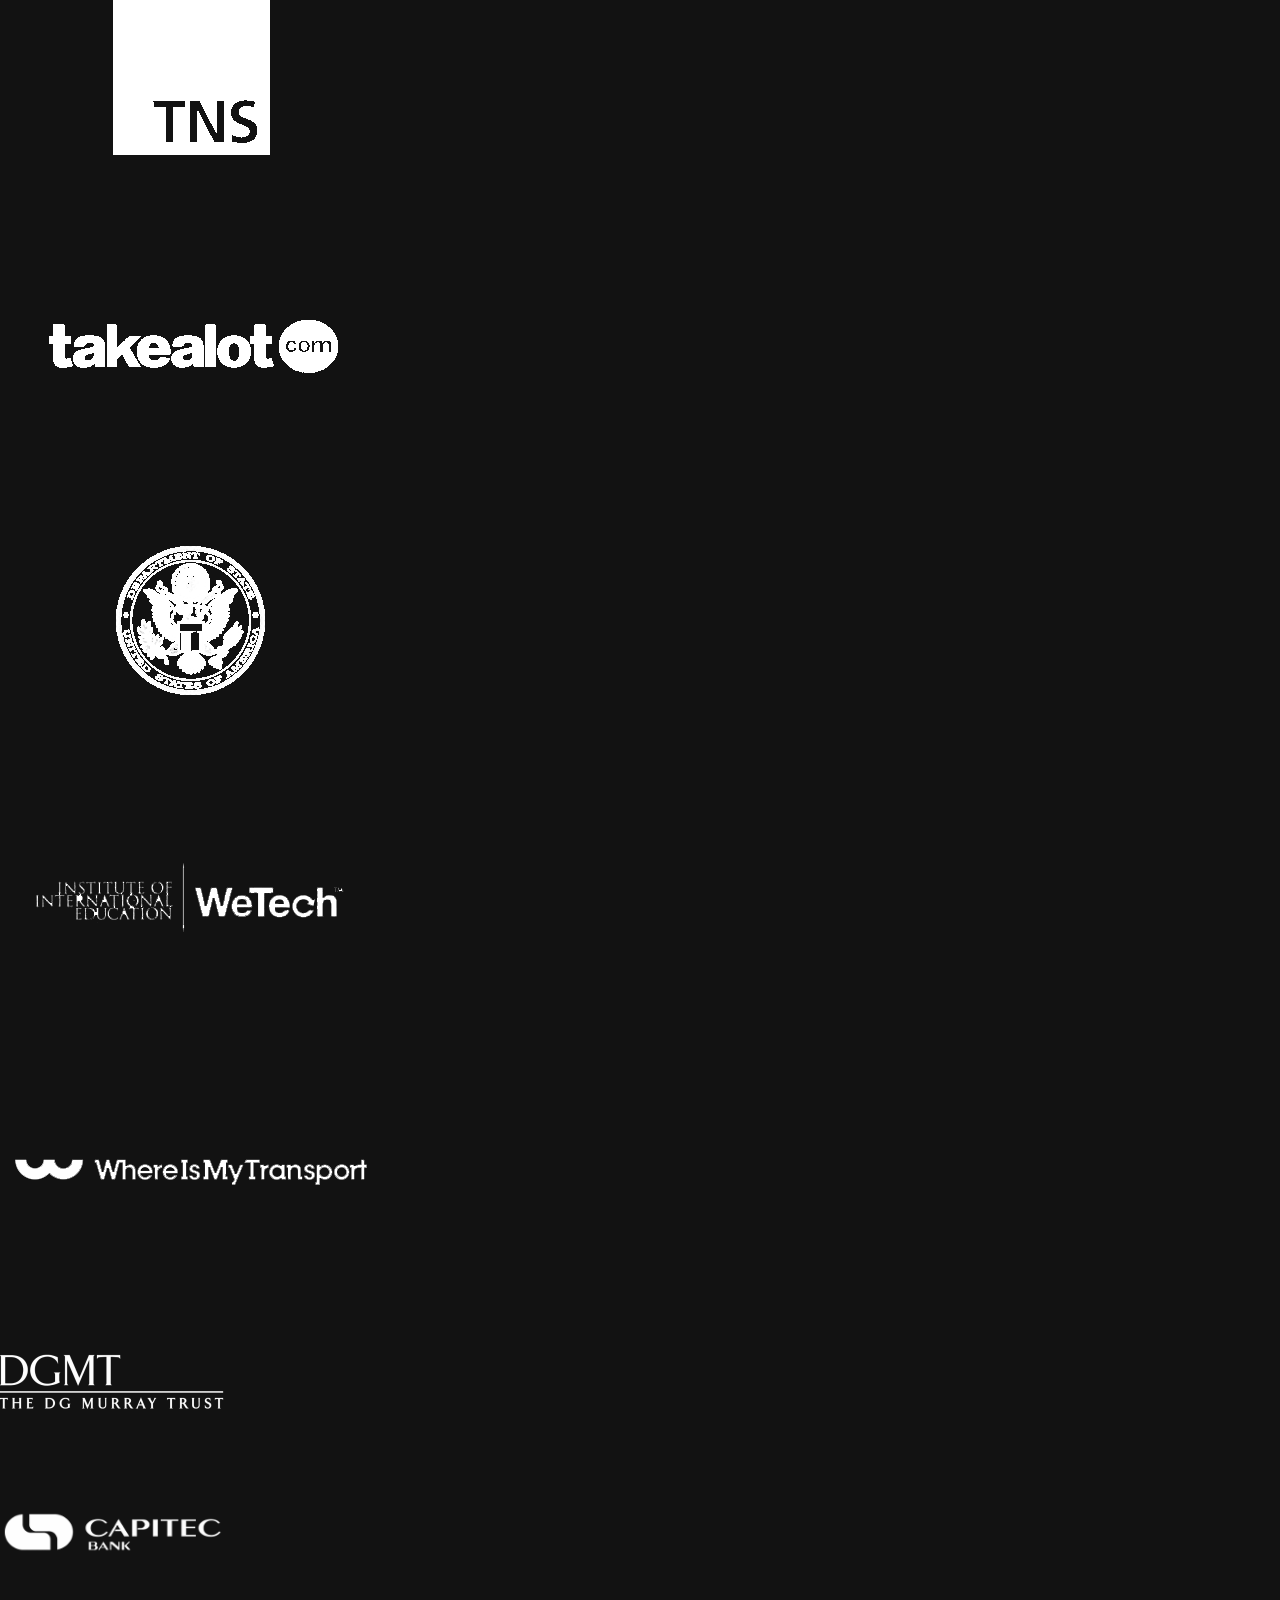
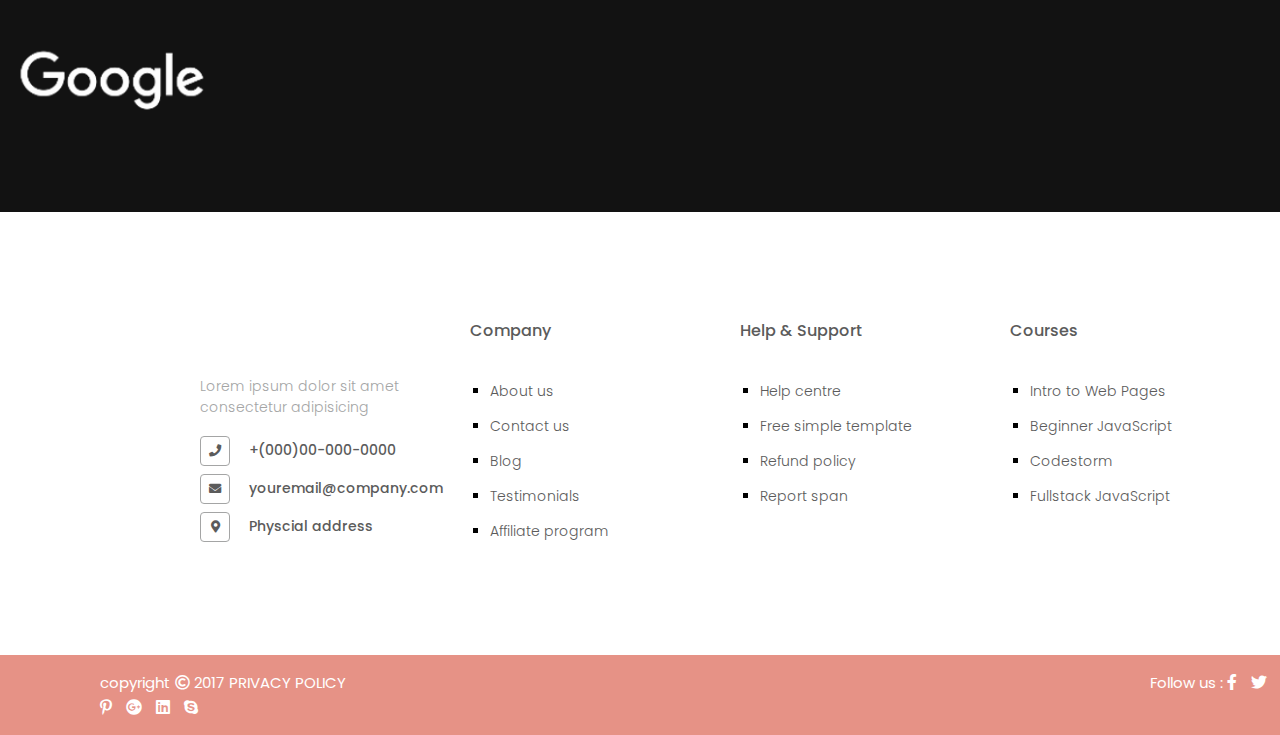
==== commit a87f0a3b: "created mobile navbar" ====
--- a/index.html
+++ b/index.html
@@ -3,7 +3,7 @@
 <head>
     <meta charset="utf-8" />
     <meta http-equiv="X-UA-Compatible" content="IE=edge">
-    <title>Code4CT | Young woman leveraging tech for social innovation.</title>
+    <title>Home | Young woman leveraging tech for social innovation.</title>
     <meta name="viewport" content="width=device-width, initial-scale=1">
     <link rel="stylesheet" type="text/css" media="screen" href="css/main.css" />
     <link href="https://fonts.googleapis.com/css?family=Poppins:300,500" rel="stylesheet">
@@ -18,11 +18,12 @@
         
         <!-- Navigation Bar -->
 
-        <nav>
+        <nav class="desktop">
 
             <img src="img/logo.jpg" alt="" class="logo">
-            
-            <ul>
+
+            
+            <ul class="menu">
                 <button class="nav-item" onclick="location.href='index.html'"><li>Home</li></button>
                 <button class="nav-item" onclick="location.href='courses.html'"><li>Courses</li></button>
                 <button class="nav-item" onclick="location.href='about.html'"><li>About</li></button>
@@ -39,6 +40,28 @@
             
         </nav>
 
+        <!-- Navbar for mobile -->
+
+        <button class="js-menu menu" type="button">
+            
+            <span class="bar"></span>
+
+        </button>
+        
+        <nav class="mobile">
+
+            <ul>
+
+                <li><a href="index.html">Home</a></li>
+                <li><a href="courses.html">Courses</a></li>
+                <li><a href="about.html">About</a></li>
+                <li><a href="contact.html">Contact</a></li>
+                <li><a href="portofolio.html">Portofolio</a></li>
+                
+            </ul>
+
+        </nav>
+
         <!-- Back to top button -->
 
         <button onclick="topFunction()" id="myBtn" title="Go to top"><i class="fas fa-angle-double-up"></i></button>
@@ -81,7 +104,7 @@
 
                 <h2>Lorem ipsum dolor sit amet consectetur adipisicing elit. Dicta ducimus </h2>
 
-                <p>Lorem ipsum dolor sit amet consectetur adipisicing elit. Iusto voluptates nobis veritatis. Similique sint corporis dolore expedita quis quia, facilis eum blanditiis iste maiores? Ipsum perspiciatis dolorum odio nemo. Quam. Lorem, ipsum dolor sit amet consectetur adipisicing elit. Omnis repudiandae, neque qui natus explicabo magni maxime officiis fuga illum ducimus ut sit, id alias quia harum molestias at, aut vel. Lorem ipsum dolor, sit amet fevervetgrvtvrver lorerveverve rerver rewrf we wefewcwc</p>
+                <p>Code for Cape Town (Code4CT) is a programme that introduces young girls to basic web building skills and exposes them to opportunities in the Information and Communication Technologies (ICT) sector. Participants are trained in web development, design principles, as well as courses in professional development. Code4CT aims to inspire a generation of young girls who are well-prepared with a toolkit of technical and soft skills in order to achieve high impact in the workplace</p>
 
                 <button class="btn revert-btn"><a href="">Read More</a></button>
 
@@ -397,9 +420,9 @@
 
                 <p class="small-text">Lorem ipsum dolor sit amet consectetur adipisicing </p>
 
-                <p class="icon"><i class="fas fa-phone"></i>+(000)00-000-0000</p>
-                <p class="icon"><i class="fas fa-envelope"></i>youremail@company.com</p>
-                <p class="icon"><i class="fas fa-map-marker-alt"></i>Physcial address</p>
+                <p class="icon"><a href=""><i class="fas fa-phone"></i></a> +(000)00-000-0000</p>
+                <p class="icon"><a href=""><i class="fas fa-envelope"></i></a> youremail@company.com</p>
+                <p class="icon"><a href=""><i class="fas fa-map-marker-alt"></i></a> Physcial address</p>
 
             </div>
 
@@ -409,11 +432,11 @@
 
                 <ul>
 
-                    <li>About us</li>
-                    <li>Contact us</li>
-                    <li>Blog</li>
-                    <li>Testimonials</li>
-                    <li>Affiliate program</li>
+                    <li><a href="">About us</a></li>
+                    <li><a href="">Contact us</a></li>
+                    <li><a href="">Blog</a></li>
+                    <li><a href="">Testimonials</a></li>
+                    <li><a href="">Affiliate program</a></li>
 
                 </ul>
 
@@ -425,10 +448,10 @@
     
                     <ul>
     
-                        <li>Help centre</li>
-                        <li>Free simple template</li>
-                        <li>Refund policy</li>
-                        <li>Report span</li>
+                        <li><a href="">Help centre</a></li>
+                        <li><a href="">Free simple template</a></li>
+                        <li><a href="">Refund policy</a></li>
+                        <li><a href="">Report span</a></li>
     
                     </ul>
     
@@ -440,10 +463,10 @@
     
                 <ul>
     
-                    <li>Intro to Web Pages</li>
-                    <li>Beginner JavaScript</li>
-                    <li>Codestorm</li>
-                    <li>Fullstack JavaScript</li>
+                    <li><a href="">Intro to Web Pages</a></li>
+                    <li><a href="">Beginner JavaScript</a></li>
+                    <li><a href="">Codestorm</a></li>
+                    <li><a href="">Fullstack JavaScript</a></li>
     
                 </ul>
     
--- a/css/main.css
+++ b/css/main.css
@@ -39,7 +39,7 @@
   font-size: 20px; }
 
 /******** Navigation Bar *********/
-nav {
+.desktop {
   letter-spacing: 2px;
   font-size: 0.750em;
   position: fixed;
@@ -49,7 +49,7 @@
   padding: 0.5rem 0;
   background-color: #FFFFFF;
   text-align: center; }
-  nav ul {
+  .desktop ul {
     width: 72%;
     padding: 0;
     margin: 0;
@@ -57,28 +57,26 @@
     display: inline-block;
     list-style: none;
     transition: all 300ms ease-in-out; }
-  nav .nav-item {
+  .desktop .nav-item {
     color: #A4A5A5;
     font-size: 1.2em;
     background-color: #eeeeee00;
     border: none;
     border-radius: 10px;
     padding: 15px 8px; }
-    nav .nav-item:hover {
+    .desktop .nav-item:hover {
       color: #E69286; }
-    nav .nav-item:active {
-      color: #E69286; }
-  nav li {
+  .desktop li {
     text-transform: uppercase;
     width: auto;
     font-size: 0.8em;
     display: inline-block;
     transition: all 300ms ease-in-out; }
-  nav .search-container {
+  .desktop .search-container {
     float: right;
     height: 30px;
     margin-left: -280px; }
-    nav .search-container button {
+    .desktop .search-container button {
       float: right;
       padding: 0px 10px;
       margin: 14px auto;
@@ -92,7 +90,7 @@
       border: 1px solid #A4A5A5;
       border-bottom-right-radius: 3px;
       border-top-right-radius: 3px; }
-    nav .search-container input {
+    .desktop .search-container input {
       padding: 6px 15px;
       margin: 14px auto;
       height: 25px;
@@ -102,11 +100,82 @@
       border-bottom-left-radius: 3px;
       border-top-left-radius: 3px;
       background-color: #FFFFFF; }
-  nav .logo {
+  .desktop .logo {
     vertical-align: middle;
     float: left;
     height: 53px;
     padding-left: 10px; }
+
+/**** Navbar for mobile ****/
+.menu {
+  transition: 0.1s transform linear;
+  position: fixed;
+  background: 0;
+  float: left;
+  margin: 2rem;
+  height: 2.7rem;
+  width: auto;
+  z-index: 1;
+  outline: 0;
+  padding: 10px 15px;
+  border: 0;
+  display: none; }
+
+.bar, .bar::before, .bar::after {
+  transition: 0.2s background linear 0.1s, 0.2s top linear 0.2s, 0.2s transform linear;
+  position: absolute;
+  background: #5B5B5B;
+  margin: auto;
+  width: 100%;
+  height: 0.3rem;
+  content: '';
+  top: 50%;
+  left: 0; }
+.bar {
+  margin-top: -0.2rem; }
+.bar::before {
+  top: -1.2rem; }
+.bar::after {
+  top: 1.2rem; }
+.bar::before, .bar::after {
+  transform: rotate(0deg); }
+.active .bar {
+  background: 0; }
+  .active .bar::before {
+    transform: rotate(45deg); }
+  .active .bar::after {
+    transform: rotate(-45deg); }
+  .active .bar::before, .active .bar::after {
+    top: 0; }
+  .active .bar, .active .bar::before, .active .bar::after {
+    transition: 0.2s background linear 0.1s, 0.2s top linear, 0.2s transform linear 0.2s; }
+
+.mobile {
+  width: auto;
+  height: 100%;
+  background: #E69286;
+  position: fixed;
+  transform: translateX(-250px);
+  transition: transform 0.6s cubic-bezier(0.56, 0.1, 0.34, 0.91);
+  padding-top: 6.2rem;
+  display: none; }
+  .menu-open .mobile {
+    transform: translateX(0); }
+  .mobile ul {
+    margin: 0;
+    list-style: none;
+    padding: 0; }
+    .mobile ul li {
+      padding: 10px 8px;
+      font-size: 2rem; }
+      .mobile ul li a {
+        text-decoration: none;
+        font-size: 20px;
+        color: #5B5B5B; }
+        .mobile ul li a:hover {
+          color: #FFFFFF; }
+      .mobile ul li:hover {
+        background: blue; }
 
 /******** Buttons ********/
 .btn {
@@ -186,6 +255,11 @@
     height: 100%; }
     .footer-section .footer-grid-container .footer-item {
       text-align: left; }
+      .footer-section .footer-grid-container .footer-item a {
+        text-decoration: none;
+        color: #5B5B5B; }
+        .footer-section .footer-grid-container .footer-item a:hover {
+          color: #E69286; }
       .footer-section .footer-grid-container .footer-item p {
         color: #5B5B5B;
         font-size: 16px;
@@ -217,6 +291,9 @@
         border-radius: 4px;
         transition: all 300ms ease-in-out;
         margin: 4px 15px 4px 0; }
+        .footer-section .footer-grid-container .footer-item .fas:hover {
+          color: #E69286;
+          border: 0.5px solid #E69286; }
 
 /******** Copyright Section *******/
 .copyright {
@@ -262,7 +339,7 @@
 
 /***** Who We are Section *****/
 .who-we-are {
-  padding: 120px 0;
+  padding: 120px 30px;
   margin-right: auto;
   margin-left: auto;
   max-width: 1400px;
@@ -310,7 +387,7 @@
   height: auto;
   background-color: #121212; }
   .skill-icons .skill-icons-grid-container {
-    padding: 90px 0;
+    padding: 90px 30px;
     margin-right: auto;
     margin-left: auto;
     max-width: 1400px;
@@ -334,7 +411,7 @@
 /******** Courses Section *******/
 .courses-section {
   height: auto;
-  padding: 120px 0;
+  padding: 120px 30px;
   margin-right: auto;
   margin-left: auto;
   max-width: 1400px;
@@ -365,7 +442,7 @@
 
 /******** Meet Our Team Section *******/
 .meet-our-team {
-  padding: 0 0 120px 0;
+  padding: 0 30px 120px 30px;
   margin-right: auto;
   margin-left: auto;
   max-width: 1400px;
@@ -589,7 +666,7 @@
 /*** Intro starts here ***/
 .intro-other {
   text-align: center;
-  padding: 130px 560px;
+  padding: 130px 100px;
   font-size: 1.563em;
   background: #E8E8E8;
   margin: 70px 0 0 0; }
@@ -608,7 +685,7 @@
   margin-left: auto;
   max-width: 1400px;
   height: 100%;
-  padding: 120px 0 120px 0;
+  padding: 120px 30px 120px 30px;
   display: grid;
   grid-template-columns: 2fr 1fr;
   grid-gap: 30px; }
@@ -725,6 +802,39 @@
       width: 100% !important;
       height: auto !important;
       background-color: #5B5B5B; }
+  .portofolio-images .gallery {
+    display: grid;
+    grid-template-rows: 1fr 1fr 1fr;
+    grid-template-columns: 1fr 1fr 1fr 1fr;
+    height: auto;
+    width: 800px;
+    padding-bottom: 150px;
+    width: 100%;
+    text-align: center; }
+  .portofolio-images #overlay {
+    background: rgba(0, 0, 0, 0.8);
+    width: 1240px;
+    height: 605px;
+    position: absolute;
+    top: 600px;
+    left: 0;
+    display: none;
+    text-align: center;
+    margin-left: 55px;
+    margin-right: 49px; }
+  .portofolio-images #overlay img {
+    position: relative;
+    top: 130px;
+    width: initial;
+    height: initial;
+    border: none;
+    display: none; }
+  .portofolio-images img {
+    width: 100%;
+    height: 100%; }
+  .portofolio-images a {
+    margin: 0;
+    padding: 0; }
 
 /******** About Page Layout Styling *******/
 .about-us-grid-container {
@@ -803,4 +913,1087 @@
       #bars .circle-progress-bar-container .circle p {
         font-size: 0.875em; }
 
+/******** Course Page Layout *******/
+.course-container {
+  margin-right: auto;
+  margin-left: auto;
+  max-width: 1400px;
+  height: 100%;
+  padding: 120px 0;
+  font-family: 'Poppins', sans-serif; }
+  .course-container h1 {
+    color: #5B5B5B;
+    font-size: 30px;
+    letter-spacing: 5px; }
+  .course-container td {
+    text-align: center;
+    padding: 10px 10px;
+    border: 3px solid #E69286;
+    color: #5B5B5B; }
+  .course-container .course-items {
+    width: 100%; }
+    .course-container .course-items button {
+      margin-top: 10px;
+      width: 170px;
+      height: 48px;
+      font-size: 0.875em;
+      padding: 10px 10px;
+      background-color: #E69286;
+      border: none;
+      border-radius: 4px;
+      transition: all 300ms ease-in-out;
+      font-family: 'Poppins', sans-serif; }
+      .course-container .course-items button:hover {
+        color: #FFFFFF; }
+    .course-container .course-items #addTo {
+      margin: 0 0 0 0; }
+      .course-container .course-items #addTo:hover:after {
+        content: "\002B";
+        color: #FFFFFF;
+        padding-left: 10px;
+        transition: all 300ms ease-in-out; }
+    .course-container .course-items #remove:hover:after {
+      content: "\2212";
+      color: #FFFFFF;
+      padding-left: 10px;
+      transition: all 300ms ease-in-out; }
+
+/******** Descriptive Color Variables ********/
+/******** Descriptive Color Variables ********/
+html {
+  scroll-behavior: smooth;
+  margin: 0; }
+
+body {
+  background-color: #FFFFFF;
+  margin: 0;
+  font-family: 'Poppins', sans-serif; }
+
+* {
+  box-sizing: border-box; }
+
+/********* Landing Page *********/
+.landing-page {
+  height: 100vh;
+  background-image: url(../img/homepage.jpg);
+  background-size: cover;
+  background-repeat: no-repeat;
+  background-position-y: 55px;
+  background-color: #252525;
+  background-blend-mode: multiply; }
+
+h1 {
+  color: #5B5B5B;
+  margin-top: 0;
+  font-size: 1.5em;
+  font-weight: 500; }
+
+p {
+  color: #FFFFFF;
+  font-weight: 300; }
+
+/******** Descriptive Color Variables ********/
+h2 {
+  color: #5B5B5B;
+  margin-top: 0;
+  font-size: 20px; }
+
+/******** Navigation Bar *********/
+.desktop {
+  letter-spacing: 2px;
+  font-size: 0.750em;
+  position: fixed;
+  top: 0;
+  z-index: 1;
+  width: 100%;
+  padding: 0.5rem 0;
+  background-color: #FFFFFF;
+  text-align: center; }
+  .desktop ul {
+    width: 72%;
+    padding: 0;
+    margin: 0;
+    margin-right: 155px;
+    display: inline-block;
+    list-style: none;
+    transition: all 300ms ease-in-out; }
+  .desktop .nav-item {
+    color: #A4A5A5;
+    font-size: 1.2em;
+    background-color: #eeeeee00;
+    border: none;
+    border-radius: 10px;
+    padding: 15px 8px; }
+    .desktop .nav-item:hover {
+      color: #E69286; }
+  .desktop li {
+    text-transform: uppercase;
+    width: auto;
+    font-size: 0.8em;
+    display: inline-block;
+    transition: all 300ms ease-in-out; }
+  .desktop .search-container {
+    float: right;
+    height: 30px;
+    margin-left: -280px; }
+    .desktop .search-container button {
+      float: right;
+      padding: 0px 10px;
+      margin: 14px auto;
+      height: 25px;
+      background: #ddd;
+      font-size: 10px;
+      border: none;
+      cursor: pointer;
+      background-color: #FFFFFF;
+      color: #E69286;
+      border: 1px solid #A4A5A5;
+      border-bottom-right-radius: 3px;
+      border-top-right-radius: 3px; }
+    .desktop .search-container input {
+      padding: 6px 15px;
+      margin: 14px auto;
+      height: 25px;
+      font-size: 12px;
+      border: none;
+      border: 1px solid #A4A5A5;
+      border-bottom-left-radius: 3px;
+      border-top-left-radius: 3px;
+      background-color: #FFFFFF; }
+  .desktop .logo {
+    vertical-align: middle;
+    float: left;
+    height: 53px;
+    padding-left: 10px; }
+
+/**** Navbar for mobile ****/
+.menu {
+  transition: 0.1s transform linear;
+  position: fixed;
+  background: 0;
+  float: left;
+  margin: 2rem;
+  height: 2.7rem;
+  width: auto;
+  z-index: 1;
+  outline: 0;
+  padding: 10px 15px;
+  border: 0;
+  display: none; }
+
+.bar, .bar::before, .bar::after {
+  transition: 0.2s background linear 0.1s, 0.2s top linear 0.2s, 0.2s transform linear;
+  position: absolute;
+  background: #5B5B5B;
+  margin: auto;
+  width: 100%;
+  height: 0.3rem;
+  content: '';
+  top: 50%;
+  left: 0; }
+.bar {
+  margin-top: -0.2rem; }
+.bar::before {
+  top: -1.2rem; }
+.bar::after {
+  top: 1.2rem; }
+.bar::before, .bar::after {
+  transform: rotate(0deg); }
+.active .bar {
+  background: 0; }
+  .active .bar::before {
+    transform: rotate(45deg); }
+  .active .bar::after {
+    transform: rotate(-45deg); }
+  .active .bar::before, .active .bar::after {
+    top: 0; }
+  .active .bar, .active .bar::before, .active .bar::after {
+    transition: 0.2s background linear 0.1s, 0.2s top linear, 0.2s transform linear 0.2s; }
+
+.mobile {
+  width: auto;
+  height: 100%;
+  background: #E69286;
+  position: fixed;
+  transform: translateX(-250px);
+  transition: transform 0.6s cubic-bezier(0.56, 0.1, 0.34, 0.91);
+  padding-top: 6.2rem;
+  display: none; }
+  .menu-open .mobile {
+    transform: translateX(0); }
+  .mobile ul {
+    margin: 0;
+    list-style: none;
+    padding: 0; }
+    .mobile ul li {
+      padding: 10px 8px;
+      font-size: 2rem; }
+      .mobile ul li a {
+        text-decoration: none;
+        font-size: 20px;
+        color: #5B5B5B; }
+        .mobile ul li a:hover {
+          color: #FFFFFF; }
+      .mobile ul li:hover {
+        background: blue; }
+
+/******** Buttons ********/
+.btn {
+  width: 170px;
+  height: 48px;
+  font-size: 0.875em;
+  padding: 10px 10px;
+  background-color: #E69286;
+  border: none;
+  border-radius: 4px;
+  transition: all 300ms ease-in-out;
+  font-family: 'Poppins', sans-serif; }
+  .btn:hover {
+    padding: 10px 50px 10px 15px;
+    width: 200px; }
+  .btn:hover:after {
+    content: "\00bb";
+    color: #FFFFFF;
+    padding-left: 10px;
+    transition: 0.5s; }
+  .btn a {
+    text-decoration: none;
+    color: #FFFFFF; }
+  .btn .arrow-right {
+    font-size: 15px;
+    padding-left: 15px;
+    display: none; }
+    .btn .arrow-right:hover {
+      display: block; }
+
+.revert-btn {
+  border: 1px solid #E8E8E8;
+  background-color: transparent; }
+
+#myBtn {
+  display: none;
+  position: fixed;
+  bottom: 20px;
+  right: 30px;
+  z-index: 99;
+  font-size: 18px;
+  border: none;
+  outline: none;
+  background-color: #E69286;
+  color: white;
+  cursor: pointer;
+  padding: 10px;
+  border-radius: 4px; }
+  #myBtn #myBtn:hover {
+    background-color: #555; }
+  #myBtn .fa-angle-double-up {
+    color: #FFFFFF;
+    padding: 10px; }
+
+/**** line styles ****/
+.line-grid-container {
+  display: grid;
+  grid-template-columns: 0.5fr 1fr;
+  margin: 0 440px 0 0; }
+  .line-grid-container .line-item-1 {
+    background-color: #E69286;
+    height: 2px; }
+  .line-grid-container .line-item-2 {
+    background-color: #A4A5A5;
+    height: 1px; }
+
+/******** Footer Section *******/
+.footer-section {
+  background-color: #FFFFFF;
+  padding: 90px 0px 90px 200px; }
+  .footer-section .footer-grid-container {
+    display: grid;
+    grid-template-columns: 1fr 1fr 1fr 1fr;
+    margin-right: auto;
+    margin-left: auto;
+    max-width: 1400px;
+    height: 100%; }
+    .footer-section .footer-grid-container .footer-item {
+      text-align: left; }
+      .footer-section .footer-grid-container .footer-item a {
+        text-decoration: none;
+        color: #5B5B5B; }
+        .footer-section .footer-grid-container .footer-item a:hover {
+          color: #E69286; }
+      .footer-section .footer-grid-container .footer-item p {
+        color: #5B5B5B;
+        font-size: 16px;
+        font-weight: 500;
+        padding: 0 0 15px 0; }
+      .footer-section .footer-grid-container .footer-item .icon {
+        margin: 0;
+        padding: 0 0 0 0;
+        font-size: 0.875em; }
+      .footer-section .footer-grid-container .footer-item .small-text {
+        font-size: 0.875em;
+        color: #A4A5A5;
+        font-weight: 300;
+        padding: 60px 20px 0 0; }
+      .footer-section .footer-grid-container .footer-item ul {
+        padding: 0 20px;
+        line-height: 35px;
+        list-style-type: square; }
+        .footer-section .footer-grid-container .footer-item ul li {
+          font-weight: 300;
+          font-size: 0.875em; }
+      .footer-section .footer-grid-container .footer-item .fas {
+        text-align: center;
+        width: 30px;
+        font-size: 0.875em;
+        padding: 8px;
+        background-color: #FFFFFF;
+        border: 0.5px solid #A4A5A5;
+        border-radius: 4px;
+        transition: all 300ms ease-in-out;
+        margin: 4px 15px 4px 0; }
+        .footer-section .footer-grid-container .footer-item .fas:hover {
+          color: #E69286;
+          border: 0.5px solid #E69286; }
+
+/******** Copyright Section *******/
+.copyright {
+  background-color: #E69286;
+  font-size: 15px; }
+  .copyright .copyright-container {
+    padding: 15px 0px 15px 100px;
+    margin-right: auto;
+    margin-left: auto;
+    max-width: 1400px;
+    height: 100%; }
+  .copyright span {
+    color: #FFFFFF; }
+  .copyright .right {
+    padding-left: 800px; }
+  .copyright a {
+    text-decoration: none;
+    color: #FFFFFF;
+    font-size: 16px;
+    padding: 0 10px 0 0;
+    transition: all 300ms ease-in-out; }
+
+/******** Descriptive Color Variables ********/
+/********* Intro *************/
+.intro {
+  text-align: center;
+  padding: 25em 29%;
+  font-size: 15px;
+  margin-right: auto;
+  margin-left: auto;
+  height: 100%; }
+  .intro .code-4-ct {
+    color: #FFFFFF;
+    font-size: 3.125em; }
+  .intro p {
+    font-size: 0.906em;
+    line-height: 1.79; }
+  .intro button {
+    align-content: center;
+    margin: 15px 0 0 0; }
+  .intro .revert-btn {
+    margin-left: 20px; }
+
+/***** Who We are Section *****/
+.who-we-are {
+  padding: 120px 30px;
+  margin-right: auto;
+  margin-left: auto;
+  max-width: 1400px;
+  height: 100%; }
+  .who-we-are .who-we-are-grid-container {
+    display: grid;
+    grid-template-columns: auto auto;
+    grid-gap: 30px; }
+  .who-we-are .grid-item h2 {
+    font-size: 1em;
+    font-weight: 500;
+    margin: 20px 0 40px 0; }
+  .who-we-are .grid-item p {
+    color: #A4A5A5;
+    font-size: 0.875em;
+    line-height: 1.86; }
+  .who-we-are .grid-item .btn {
+    color: #5B5B5B; }
+    .who-we-are .grid-item .btn a {
+      color: #A4A5A5; }
+  .who-we-are .grid-item .revert-btn {
+    border: 1px solid #E8E8E8;
+    margin: 125px 0 0 0; }
+    .who-we-are .grid-item .revert-btn:hover:after {
+      content: "\00bb";
+      color: #A4A5A5;
+      transition: 0.5s; }
+  .who-we-are .title-who-we-are {
+    color: #5B5B5B;
+    margin-top: 0;
+    font-size: 1.5em; }
+  .who-we-are .image-container {
+    display: grid;
+    grid-template-columns: 1.5fr 1.5fr;
+    grid-gap: 30px; }
+    .who-we-are .image-container .image-item {
+      width: 16.875em;
+      height: 13.313em; }
+    .who-we-are .image-container img {
+      width: 16.875em;
+      height: 13.313em; }
+
+/******** Coding, Problem solving and Career Guidance styling *******/
+.skill-icons {
+  height: auto;
+  background-color: #121212; }
+  .skill-icons .skill-icons-grid-container {
+    padding: 90px 30px;
+    margin-right: auto;
+    margin-left: auto;
+    max-width: 1400px;
+    height: 100%;
+    display: grid;
+    grid-gap: 25px;
+    grid-template-columns: 1fr 1fr 1fr 1fr; }
+    .skill-icons .skill-icons-grid-container .icon-item {
+      text-align: center; }
+      .skill-icons .skill-icons-grid-container .icon-item h2 {
+        color: #FFFFFF;
+        font-size: 1.25em; }
+      .skill-icons .skill-icons-grid-container .icon-item .icon {
+        margin: 0;
+        font-size: 2.5em;
+        color: #E69286; }
+      .skill-icons .skill-icons-grid-container .icon-item p {
+        font-size: 0.875em;
+        font-weight: 300; }
+
+/******** Courses Section *******/
+.courses-section {
+  height: auto;
+  padding: 120px 30px;
+  margin-right: auto;
+  margin-left: auto;
+  max-width: 1400px;
+  height: 100%;
+  /**** Grid Container for Course content styling ****/ }
+  .courses-section p {
+    color: #A4A5A5;
+    margin: 30px 210px 100px 0;
+    font-size: 0.875em; }
+  .courses-section .our-exciting-courses {
+    color: #5B5B5B;
+    margin-top: 0; }
+  .courses-section .line-grid-container {
+    margin: 0 1040px 0 0; }
+  .courses-section .course-grid-container {
+    display: grid;
+    grid-template-columns: 1fr 1fr 2fr;
+    grid-gap: 10px; }
+    .courses-section .course-grid-container .course-item {
+      width: 100%;
+      height: 100%; }
+      .courses-section .course-grid-container .course-item:nth-child(3) {
+        grid-column: 3 / 4;
+        grid-row: 1 / 3; }
+      .courses-section .course-grid-container .course-item img {
+        width: 100%;
+        height: 100%; }
+
+/******** Meet Our Team Section *******/
+.meet-our-team {
+  padding: 0 30px 120px 30px;
+  margin-right: auto;
+  margin-left: auto;
+  max-width: 1400px;
+  height: 100%; }
+  .meet-our-team .text {
+    padding: 10px 10em 0 0; }
+  .meet-our-team p {
+    padding: 10px 0 0 0;
+    color: #A4A5A5;
+    font-weight: 100;
+    font-size: 0.875em;
+    line-height: 1.86; }
+  .meet-our-team .line-grid-container {
+    margin: 0 1040px 0 0; }
+  .meet-our-team .team-grid-container {
+    padding: 40px 0 0 0;
+    display: grid;
+    grid-template-columns: 1fr 1fr 1fr 1fr;
+    grid-gap: 30px; }
+    .meet-our-team .team-grid-container .grid-item-team .team-name {
+      margin: 0;
+      font-weight: 500;
+      font-size: 1em; }
+    .meet-our-team .team-grid-container .grid-item-team .team-position {
+      margin: 0 40px 0 0;
+      color: #A4A5A5;
+      font-weight: 100;
+      font-size: 0.875em;
+      padding: 0 0 1em 0;
+      border-bottom: 1px solid #E8E8E8; }
+    .meet-our-team .team-grid-container .grid-item-team .team-social-icons {
+      padding: 15px 0 0 0; }
+      .meet-our-team .team-grid-container .grid-item-team .team-social-icons a {
+        text-decoration: none;
+        color: grey;
+        font-size: 0.875em;
+        padding: 0 16px 0 0;
+        transition: all 300ms ease-in-out; }
+        .meet-our-team .team-grid-container .grid-item-team .team-social-icons a:hover {
+          color: #E69286; }
+    .meet-our-team .team-grid-container .member {
+      background-image: url(../img/person1.jpg);
+      background-size: cover;
+      width: 100%;
+      height: 15em; }
+    .meet-our-team .team-grid-container .bio {
+      padding: 10px 0 0 0; }
+
+/******** Counter Section *******/
+.counter-section {
+  background-color: #121212; }
+  .counter-section .stat-grid-container {
+    display: grid;
+    grid-template-columns: 0.5fr 0.5fr 0.5fr 0.5fr;
+    padding: 120px 100px;
+    margin-right: auto;
+    margin-left: auto;
+    max-width: 1400px;
+    height: 100%; }
+    .counter-section .stat-grid-container .stat-counter-item {
+      color: #FFFFFF;
+      padding: 0 0 0 60px; }
+      .counter-section .stat-grid-container .stat-counter-item .count {
+        font-size: 1.875em; }
+      .counter-section .stat-grid-container .stat-counter-item p {
+        font-size: 1em;
+        margin: 0; }
+      .counter-section .stat-grid-container .stat-counter-item hr {
+        border: 2px solid #E69286;
+        margin: 0 200px 0 0; }
+
+/******** Subscribe Section *******/
+.subscribe-section {
+  background: #FFFFFF;
+  padding: 110px 0;
+  text-align: center;
+  margin-right: auto;
+  margin-left: auto;
+  max-width: 1400px;
+  height: 100%; }
+  .subscribe-section .fa-paper-plane {
+    color: #E69286;
+    padding: 0 1.250em 0 0; }
+  .subscribe-section p {
+    color: #5B5B5B;
+    font-weight: 600;
+    font-size: 1.250em;
+    margin: 0; }
+  .subscribe-section .small-text {
+    font-size: 0.875em;
+    color: #A4A5A5;
+    font-weight: 300; }
+  .subscribe-section .email-container button {
+    height: 40px;
+    width: 100px;
+    font-size: 1em;
+    cursor: pointer;
+    background-color: #E69286;
+    color: #FFFFFF;
+    border: 1px solid #E69286;
+    border-radius: 3px;
+    font-family: 'Poppins', sans-serif;
+    font-weight: 500; }
+  .subscribe-section .email-container input {
+    padding: 6px 15px;
+    font-size: 0.938em;
+    border: none;
+    background: #F9F9F9;
+    height: 40px;
+    width: 370px;
+    font-weight: 300;
+    border-radius: 3px;
+    color: #5B5B5B;
+    font-family: 'Poppins', sans-serif; }
+
+/******** Sponsor Logo Carousel Section *******/
+.logo-section {
+  background: #121212;
+  padding: 60px 0; }
+  .logo-section .logo-carousel {
+    margin-right: auto;
+    margin-left: auto;
+    max-width: 1400px;
+    height: 100%; }
+
+/* Slider */
+.slick-slide {
+  margin: 0px 20px; }
+
+.slick-slide img {
+  width: 100%; }
+
+.slick-slider {
+  position: relative;
+  display: block;
+  box-sizing: border-box;
+  -webkit-user-select: none;
+  -moz-user-select: none;
+  -ms-user-select: none;
+  user-select: none;
+  -webkit-touch-callout: none;
+  -khtml-user-select: none;
+  -ms-touch-action: pan-y;
+  touch-action: pan-y;
+  -webkit-tap-highlight-color: transparent; }
+
+.slick-list {
+  position: relative;
+  display: block;
+  overflow: hidden;
+  margin: 0;
+  padding: 0; }
+
+.slick-list:focus {
+  outline: none; }
+
+.slick-list.dragging {
+  cursor: pointer;
+  cursor: hand; }
+
+.slick-slider .slick-track,
+.slick-slider .slick-list {
+  -webkit-transform: translate3d(0, 0, 0);
+  -moz-transform: translate3d(0, 0, 0);
+  -ms-transform: translate3d(0, 0, 0);
+  -o-transform: translate3d(0, 0, 0);
+  transform: translate3d(0, 0, 0); }
+
+.slick-track {
+  position: relative;
+  top: 0;
+  left: 0;
+  display: block; }
+
+.slick-track:before,
+.slick-track:after {
+  display: table;
+  content: ''; }
+
+.slick-track:after {
+  clear: both; }
+
+.slick-loading .slick-track {
+  visibility: hidden; }
+
+.slick-slide {
+  display: none;
+  float: left;
+  height: 100%; }
+
+[dir='rtl'] .slick-slide {
+  float: right; }
+
+.slick-slide img {
+  display: block; }
+
+.slick-slide.slick-loading img {
+  display: none; }
+
+.slick-slide.dragging img {
+  pointer-events: none; }
+
+.slick-initialized .slick-slide {
+  display: block; }
+
+.slick-loading .slick-slide {
+  visibility: hidden; }
+
+.slick-vertical .slick-slide {
+  display: block;
+  height: auto;
+  border: 1px solid transparent; }
+
+.slick-arrow.slick-hidden {
+  display: none; }
+
+.section {
+  height: 100vh; }
+
+/******** Contact Page Layout Styling *******/
+/*** Intro starts here ***/
+.intro-other {
+  text-align: center;
+  padding: 130px 100px;
+  font-size: 1.563em;
+  background: #E8E8E8;
+  margin: 70px 0 0 0; }
+  .intro-other .page-heading {
+    color: #5B5B5B; }
+  .intro-other p {
+    font-size: 0.875em;
+    color: #5B5B5B;
+    font-weight: 500; }
+    .intro-other p span {
+      color: #E69286; }
+
+/*** Contact Form starts here ***/
+.contact-form-grid {
+  margin-right: auto;
+  margin-left: auto;
+  max-width: 1400px;
+  height: 100%;
+  padding: 120px 30px 120px 30px;
+  display: grid;
+  grid-template-columns: 2fr 1fr;
+  grid-gap: 30px; }
+  .contact-form-grid .contact-form-item input {
+    padding-left: 16px;
+    width: 270px;
+    height: 45px;
+    margin: 30px 0;
+    font-family: 'Poppins', sans-serif;
+    font-weight: 300;
+    border-radius: 5px;
+    border: 1px solid #E8E8E8;
+    font-size: 0.875em; }
+  .contact-form-grid .contact-form-item .email {
+    margin-left: 10px; }
+  .contact-form-grid .contact-form-item .phone {
+    margin-left: 10px; }
+  .contact-form-grid .contact-form-item .message {
+    padding-left: 16px;
+    padding-top: 16px;
+    width: 840px;
+    height: 200px;
+    margin: 30px 0;
+    font-family: 'Poppins', sans-serif;
+    font-weight: 300;
+    border-radius: 5px;
+    border: 1px solid #E8E8E8;
+    font-size: 0.875em; }
+  .contact-form-grid .contact-form-item .btn {
+    color: #FFFFFF; }
+  .contact-form-grid .contact-form-item p {
+    color: #A4A5A5; }
+  .contact-form-grid .contact-form-item .icon {
+    margin: 0;
+    padding: 0 0 0 0;
+    font-size: 0.875em;
+    color: #5B5B5B;
+    font-weight: 500; }
+  .contact-form-grid .contact-form-item .fas {
+    text-align: center;
+    width: 30px;
+    font-size: 0.875em;
+    padding: 8px;
+    background-color: #FFFFFF;
+    border: 0.5px solid #A4A5A5;
+    border-radius: 4px;
+    transition: all 300ms ease-in-out;
+    margin: 4px 15px 4px 0; }
+  .contact-form-grid .contact-form-item .far {
+    text-align: center;
+    width: 30px;
+    font-size: 0.875em;
+    padding: 8px;
+    background-color: #FFFFFF;
+    border: 0.5px solid #A4A5A5;
+    border-radius: 4px;
+    transition: all 300ms ease-in-out;
+    margin: 4px 15px 4px 0; }
+  .contact-form-grid .contact-form-item .line-grid-container {
+    display: grid;
+    grid-template-columns: 0.5fr 1fr;
+    margin: 0 500px 0 0; }
+    .contact-form-grid .contact-form-item .line-grid-container .line-item-1 {
+      background-color: #E69286;
+      height: 2px; }
+    .contact-form-grid .contact-form-item .line-grid-container .line-item-2 {
+      background-color: #A4A5A5;
+      height: 1px; }
+  .contact-form-grid .line .line-grid-container {
+    display: grid;
+    grid-template-columns: 0.5fr 1fr;
+    margin: 0 145px 0 0; }
+    .contact-form-grid .line .line-grid-container .line-item-1 {
+      background-color: #E69286;
+      height: 2px; }
+    .contact-form-grid .line .line-grid-container .line-item-2 {
+      background-color: #A4A5A5;
+      height: 1px; }
+
+/******** Portofolio Page Layout Styling *******/
+.portofolio-intro {
+  margin-right: auto;
+  margin-left: auto;
+  max-width: 1400px;
+  height: 100%;
+  text-align: center;
+  padding: 120px; }
+  .portofolio-intro .line-grid-container {
+    display: grid;
+    grid-template-columns: 1fr 0.5fr 1fr;
+    margin: 0 430px 0 430px; }
+    .portofolio-intro .line-grid-container .line-item-1 {
+      background-color: #A4A5A5;
+      height: 1px; }
+    .portofolio-intro .line-grid-container .line-item-2 {
+      background-color: #E69286;
+      height: 2px; }
+    .portofolio-intro .line-grid-container .line-item-3 {
+      background-color: #A4A5A5;
+      height: 1px; }
+  .portofolio-intro p {
+    color: #5B5B5B; }
+
+/*** Photo Grid ***/
+.portofolio-images {
+  margin-right: auto;
+  margin-left: auto;
+  max-width: 100%;
+  height: 100%; }
+  .portofolio-images .portofolio-image-grid-container {
+    display: grid;
+    grid-template-columns: repeat(auto-fill, minmax(445px, 1fr)); }
+    .portofolio-images .portofolio-image-grid-container img {
+      width: 100% !important;
+      height: auto !important;
+      background-color: #5B5B5B; }
+  .portofolio-images .gallery {
+    display: grid;
+    grid-template-rows: 1fr 1fr 1fr;
+    grid-template-columns: 1fr 1fr 1fr 1fr;
+    height: auto;
+    width: 800px;
+    padding-bottom: 150px;
+    width: 100%;
+    text-align: center; }
+  .portofolio-images #overlay {
+    background: rgba(0, 0, 0, 0.8);
+    width: 1240px;
+    height: 605px;
+    position: absolute;
+    top: 600px;
+    left: 0;
+    display: none;
+    text-align: center;
+    margin-left: 55px;
+    margin-right: 49px; }
+  .portofolio-images #overlay img {
+    position: relative;
+    top: 130px;
+    width: initial;
+    height: initial;
+    border: none;
+    display: none; }
+  .portofolio-images img {
+    width: 100%;
+    height: 100%; }
+  .portofolio-images a {
+    margin: 0;
+    padding: 0; }
+
+/******** About Page Layout Styling *******/
+.about-us-grid-container {
+  margin-right: auto;
+  margin-left: auto;
+  max-width: 1400px;
+  height: 100%;
+  display: grid;
+  grid-template-columns: 1fr 1fr;
+  padding: 120px 0;
+  grid-gap: 50px; }
+  .about-us-grid-container .about-us-item .line-grid-container {
+    margin: 0 415px 0 0; }
+  .about-us-grid-container .about-us-item p {
+    color: #A4A5A5;
+    padding: 60px 0; }
+  .about-us-grid-container .about-image img {
+    width: 100%; }
+
+/***  who we are container Styling ***/
+.who-we-are-container {
+  display: grid;
+  grid-template-columns: 1fr 1fr;
+  padding-bottom: 120px; }
+  .who-we-are-container .who-we-are-item {
+    background-color: #FAFAFA; }
+    .who-we-are-container .who-we-are-item img {
+      width: 100%;
+      height: 100%; }
+    .who-we-are-container .who-we-are-item p {
+      color: #A4A5A5;
+      font-size: 14px;
+      font-weight: 300; }
+  .who-we-are-container .content-text {
+    padding: 60px; }
+  .who-we-are-container .line-grid-container {
+    margin: 0 540px 0 0; }
+  .who-we-are-container h2 {
+    color: #E69286;
+    padding: 60px 0 0 0;
+    font-size: 16px; }
+
+/***  Circular Counter Styling ***/
+#bars {
+  max-width: 100%;
+  overflow: hidden;
+  background-color: #121212;
+  padding: 70px 265px; }
+  #bars .circle-progress-bar-container {
+    margin-right: auto;
+    margin-left: auto;
+    max-width: 1400px;
+    height: 100%;
+    display: grid;
+    grid-template-columns: 1fr 1fr 1fr 1fr; }
+    #bars .circle-progress-bar-container .circle {
+      width: 100%;
+      display: inline-block;
+      position: relative;
+      text-align: center;
+      vertical-align: top; }
+      #bars .circle-progress-bar-container .circle strong {
+        position: absolute;
+        top: 25px;
+        left: 0;
+        width: 100%;
+        text-align: center;
+        line-height: 45px;
+        font-size: 18px;
+        color: #FFFFFF;
+        font-weight: 300; }
+      #bars .circle-progress-bar-container .circle h2 {
+        padding: 30px 0 0 0;
+        color: #FFFFFF;
+        font-weight: 500; }
+      #bars .circle-progress-bar-container .circle p {
+        font-size: 0.875em; }
+
+/******** Course Page Layout *******/
+.course-container {
+  margin-right: auto;
+  margin-left: auto;
+  max-width: 1400px;
+  height: 100%;
+  padding: 120px 0;
+  font-family: 'Poppins', sans-serif; }
+  .course-container h1 {
+    color: #5B5B5B;
+    font-size: 30px;
+    letter-spacing: 5px; }
+  .course-container td {
+    text-align: center;
+    padding: 10px 10px;
+    border: 3px solid #E69286;
+    color: #5B5B5B; }
+  .course-container .course-items {
+    width: 100%; }
+    .course-container .course-items button {
+      margin-top: 10px;
+      width: 170px;
+      height: 48px;
+      font-size: 0.875em;
+      padding: 10px 10px;
+      background-color: #E69286;
+      border: none;
+      border-radius: 4px;
+      transition: all 300ms ease-in-out;
+      font-family: 'Poppins', sans-serif; }
+      .course-container .course-items button:hover {
+        color: #FFFFFF; }
+    .course-container .course-items #addTo {
+      margin: 0 0 0 0; }
+      .course-container .course-items #addTo:hover:after {
+        content: "\002B";
+        color: #FFFFFF;
+        padding-left: 10px;
+        transition: all 300ms ease-in-out; }
+    .course-container .course-items #remove:hover:after {
+      content: "\2212";
+      color: #FFFFFF;
+      padding-left: 10px;
+      transition: all 300ms ease-in-out; }
+
+/***** Contact Page Responsive Build *****/
+@media screen and (max-width: 1318px) {
+  .contact-form-grid {
+    grid-template-columns: 1fr; } }
+@media screen and (max-width: 1168px) {
+  main .intro-other {
+    padding: 130px 100px 100px; }
+
+  .desktop .logo {
+    float: none; }
+  .desktop ul {
+    width: 100%; }
+    .desktop ul .nav-item {
+      text-align: center;
+      margin: auto auto; }
+  .desktop .search-container {
+    display: none; }
+
+  .intro-other {
+    padding: 380px 100px 100px; }
+
+  .contact-form-grid {
+    grid-template-columns: 1fr; }
+
+  .footer-section .footer-grid-container {
+    grid-template-columns: 1fr 1fr; }
+
+  .copyright .copyright-container .right {
+    padding-left: 100px; }
+
+  .contact-form-grid .contact-form-item .message {
+    width: 100%; }
+
+  .footer-section {
+    padding: 90px; }
+    .footer-section .footer-grid-container .footer-item {
+      padding-left: 200px; } }
+@media screen and (max-width: 902px) {
+  .contact-form-grid .contact-form-item input {
+    display: block;
+    width: 100%; }
+  .contact-form-grid .contact-form-item .phone {
+    margin-left: 0; }
+  .contact-form-grid .contact-form-item .email {
+    margin-left: 0; }
+
+  .footer-section {
+    padding: 50px; }
+    .footer-section .footer-grid-container .footer-item {
+      padding-left: 100px; } }
+@media screen and (max-width: 724px) {
+  .footer-section {
+    padding: 50px; }
+    .footer-section .footer-grid-container {
+      grid-template-columns: 1fr; }
+      .footer-section .footer-grid-container .footer-item {
+        margin: auto auto;
+        padding-left: 100px; }
+
+  .contact-form-grid {
+    display: block; } }
+@media screen and (max-width: 881px) {
+  .mobile {
+    display: block; }
+
+  .menu {
+    display: block; }
+
+  .desktop {
+    display: none; }
+
+  .who-we-are .who-we-are-grid-container {
+    grid-template-columns: auto; }
+
+  main .intro-other {
+    margin: 0;
+    padding: 130px 100px 100px; } }
+
 /*# sourceMappingURL=main.css.map */
